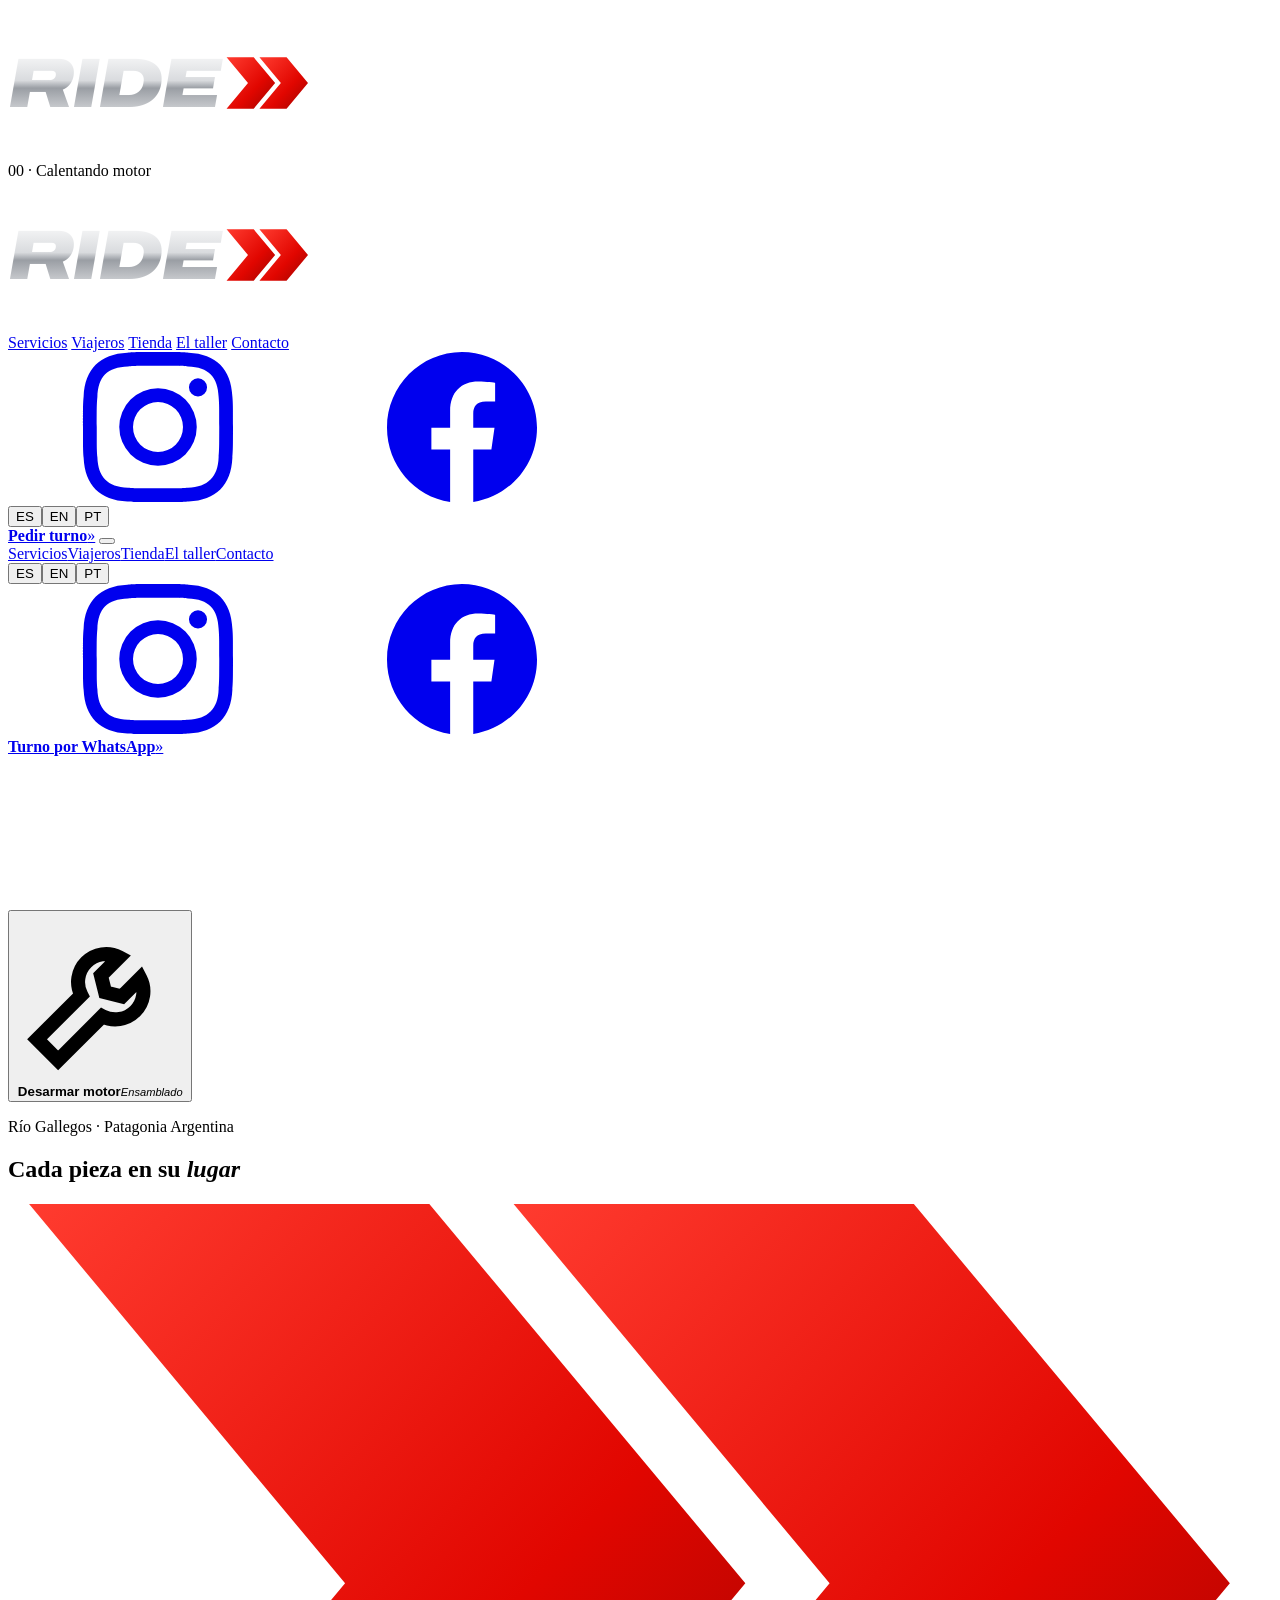
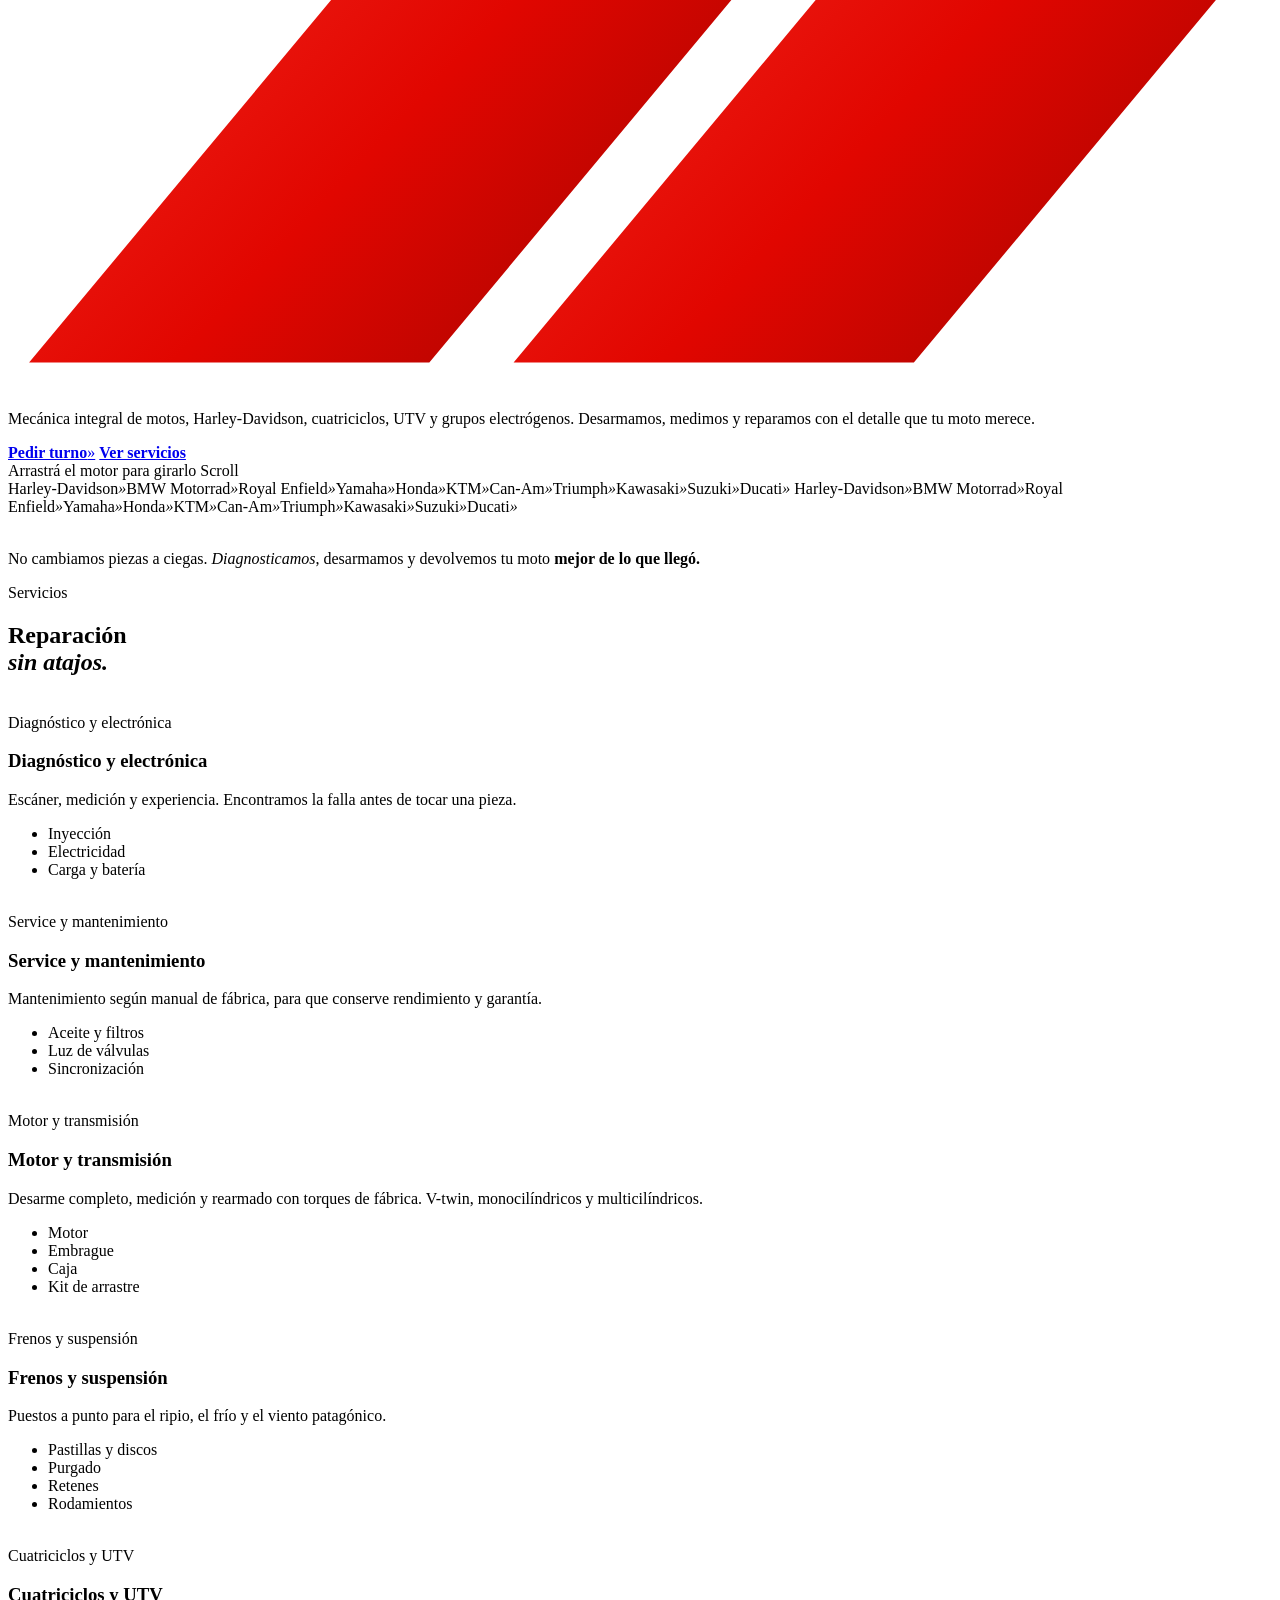
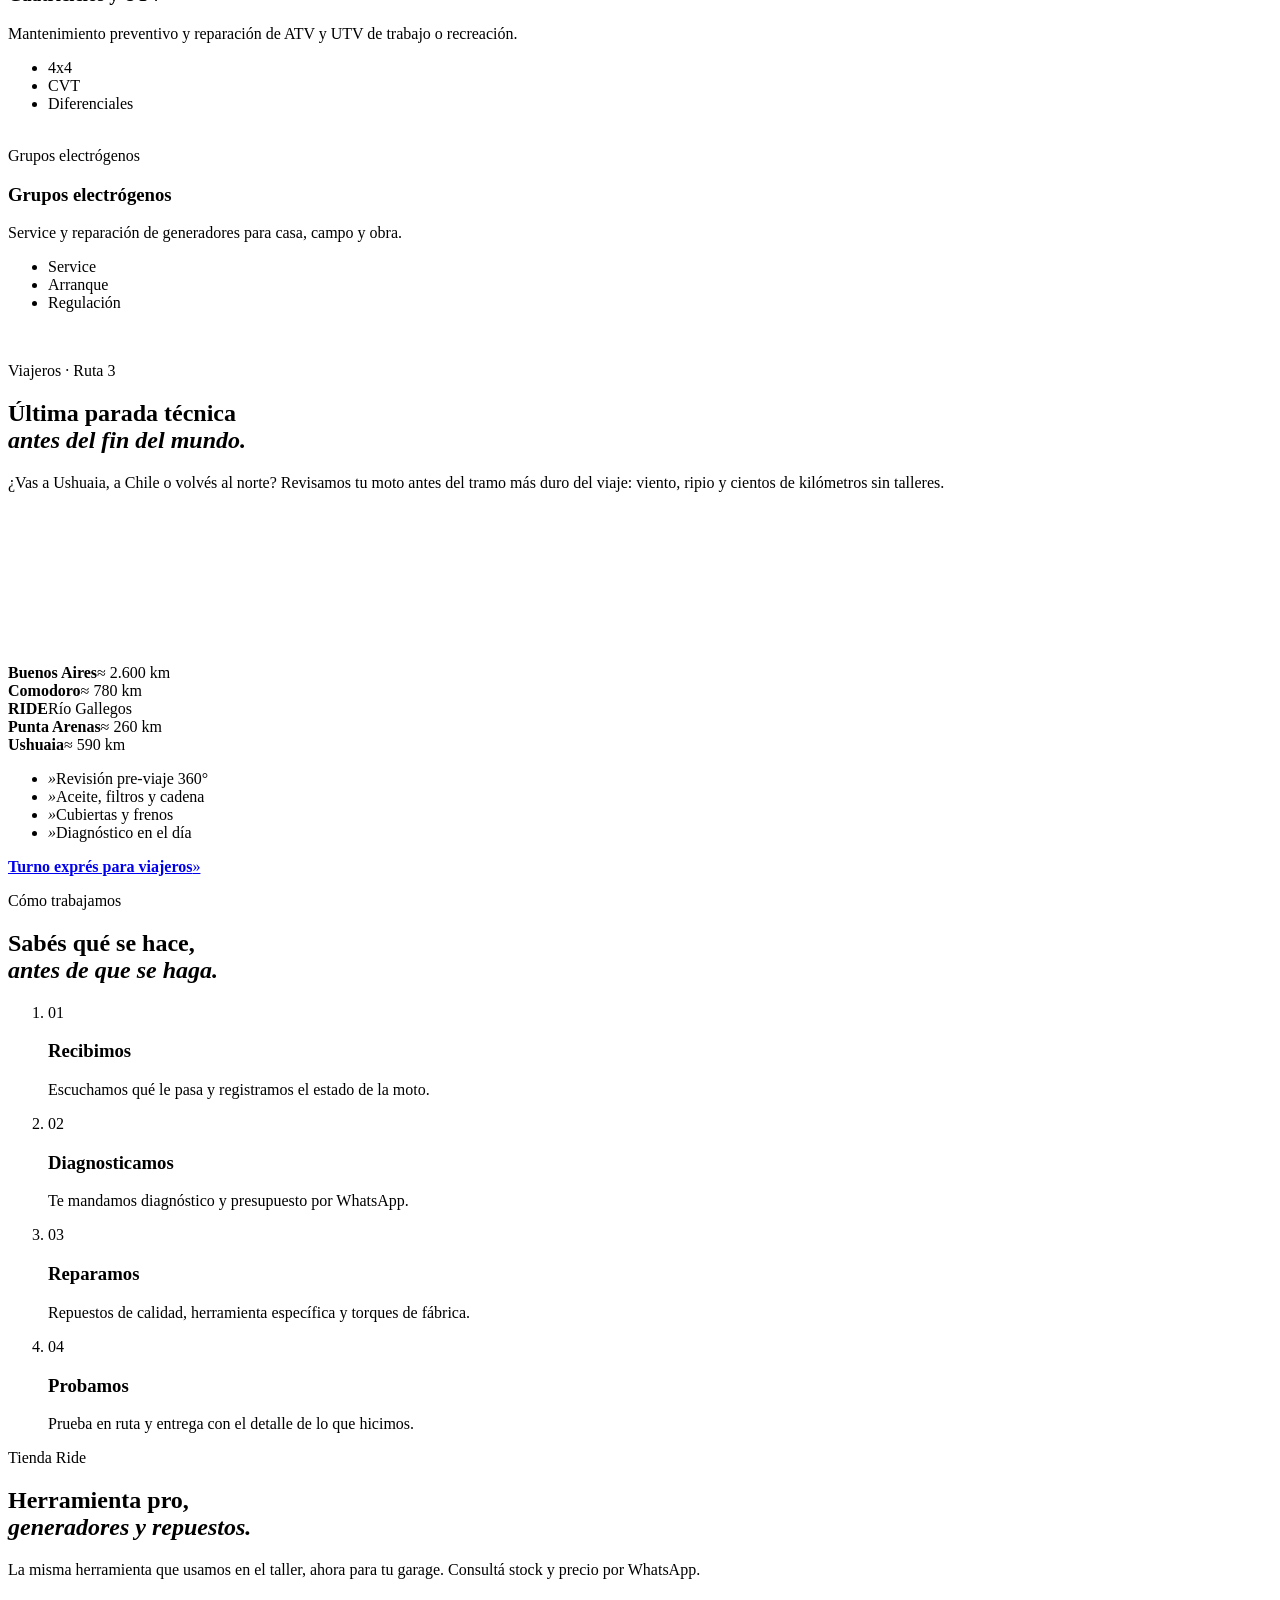
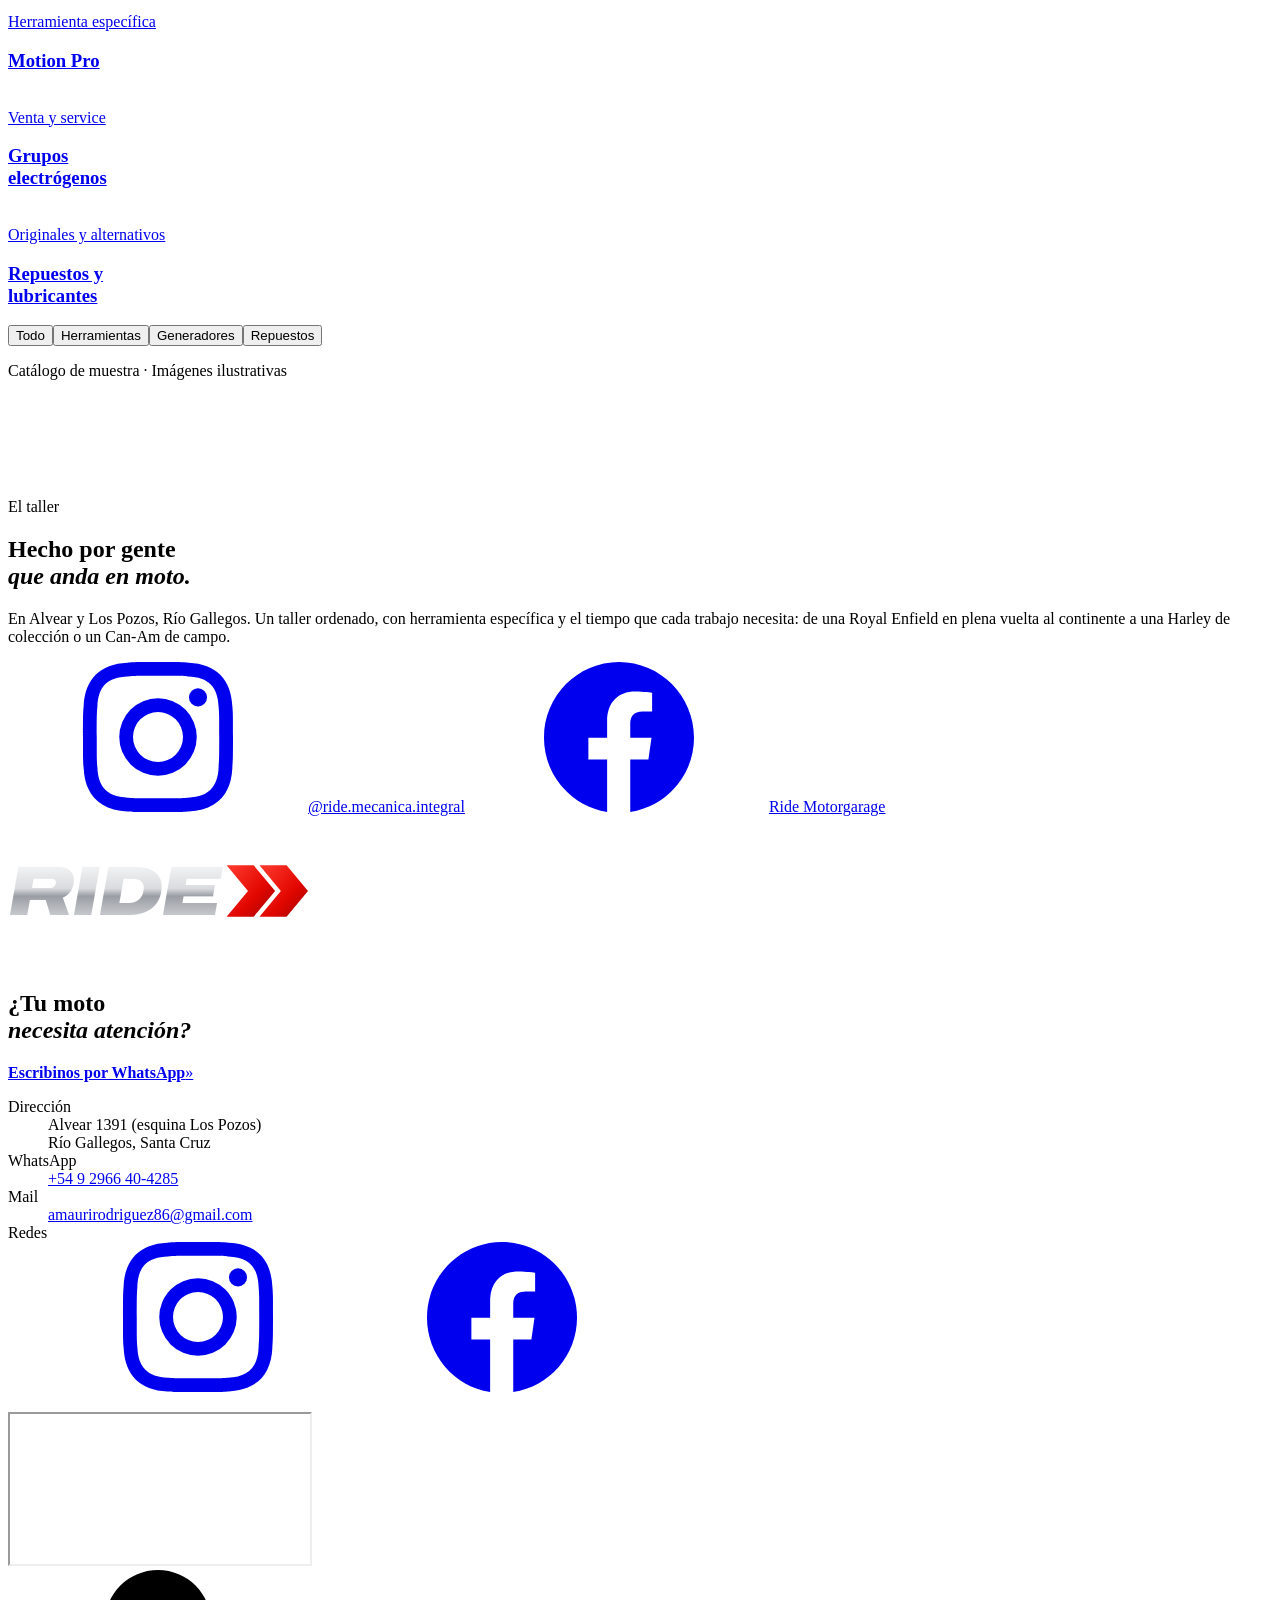
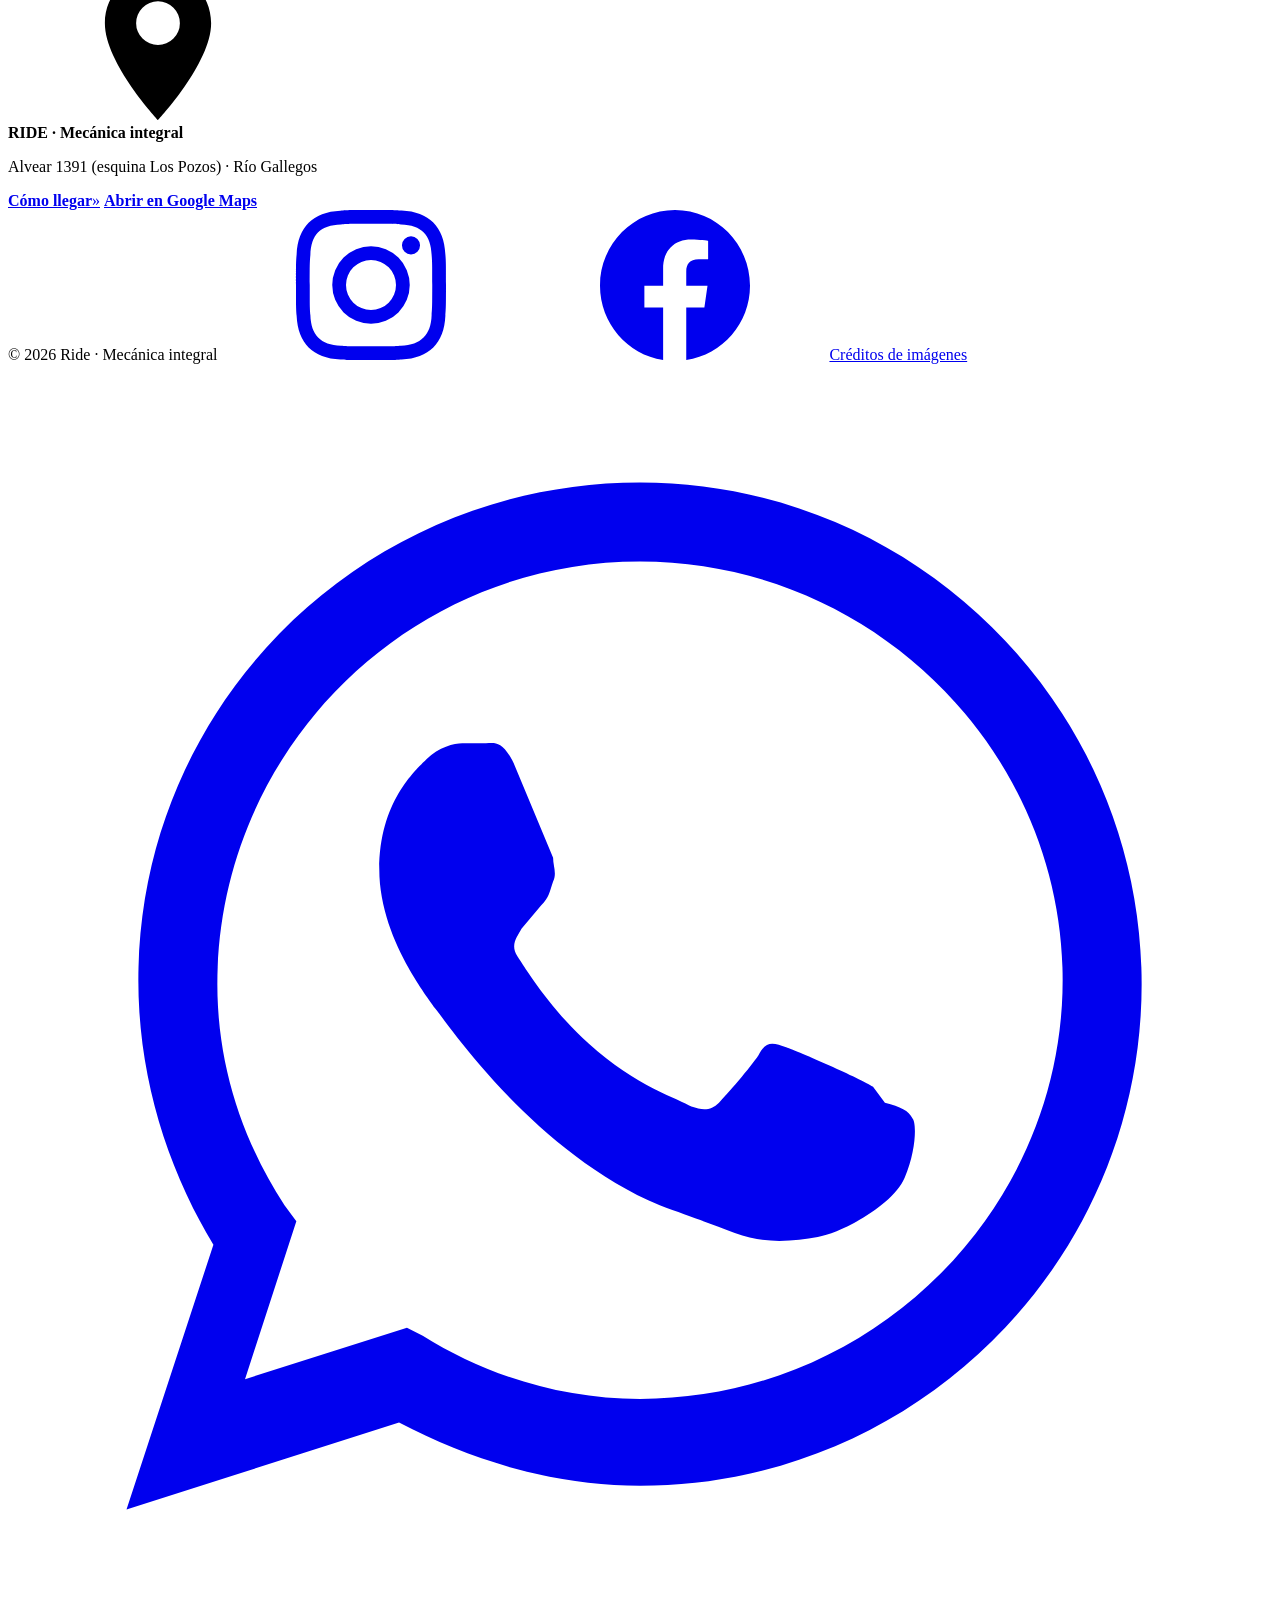
==== src/index.html @ 51d32fc4 "v2: idiomas ES/EN/PT, asistente Pistón con turnos, botón del motor junto al motor, fibra de carbono " ====
<!doctype html>
<html lang="es">
<head>
<meta charset="utf-8">
<meta name="viewport" content="width=device-width, initial-scale=1, viewport-fit=cover">
<title>RIDE · Mecánica integral de motos · Río Gallegos</title>
<meta name="description" content="Ride: taller premium de motos, Harley-Davidson, cuatriciclos, UTV y grupos electrógenos en Río Gallegos, Santa Cruz. Alvear 1391. Diagnóstico, service, motor, frenos y suspensión. Última parada técnica de la Ruta 3 antes de Ushuaia.">
<meta name="robots" content="noindex">
<meta name="theme-color" content="#070708">
<link rel="icon" href="img/favicon.svg" type="image/svg+xml">
<link rel="alternate" hreflang="es" href="?lang=es"><link rel="alternate" hreflang="en" href="?lang=en"><link rel="alternate" hreflang="pt" href="?lang=pt">
<link rel="preconnect" href="https://fonts.googleapis.com">
<link rel="preconnect" href="https://fonts.gstatic.com" crossorigin>
<link href="https://fonts.googleapis.com/css2?family=Archivo:ital,wdth,wght@0,62..125,300..900;1,62..125,300..900&family=JetBrains+Mono:wght@400;600&display=swap" rel="stylesheet">
<link rel="stylesheet" href="css/style.css">
<link rel="stylesheet" href="css/v2.css">
<link rel="stylesheet" href="css/assistant.css">
<script type="application/ld+json">
{ "@context": "https://schema.org", "@type": "MotorcycleRepair",
  "name": "Ride · Mecánica Integral", "image": "img/favicon.svg",
  "address": { "@type": "PostalAddress", "streetAddress": "Alvear 1391 (esq. Los Pozos)", "addressLocality": "Río Gallegos", "addressRegion": "Santa Cruz", "postalCode": "9400", "addressCountry": "AR" },
  "telephone": "+54 9 2966 40-4285", "email": "amaurirodriguez86@gmail.com",
  "hasMap": "https://www.google.com/maps/search/?api=1&query=Alvear+1391,+R%C3%ADo+Gallegos,+Santa+Cruz",
  "sameAs": ["https://www.instagram.com/ride.mecanica.integral/", "https://www.facebook.com/ridemotor/"] }
</script>
<script type="importmap">
{ "imports": {
  "three": "https://cdn.jsdelivr.net/npm/three@0.160.0/build/three.module.js",
  "three/addons/": "https://cdn.jsdelivr.net/npm/three@0.160.0/examples/jsm/"
} }
</script>
</head>
<body>

<!-- ===== símbolos ===== -->
<svg width="0" height="0" style="position:absolute" aria-hidden="true">
  <defs>
    <linearGradient id="gMetal" x1="0" y1="0" x2="0" y2="1">
      <stop offset="0" stop-color="#ffffff"/><stop offset=".45" stop-color="#d9dbde"/>
      <stop offset=".55" stop-color="#9a9ea4"/><stop offset="1" stop-color="#e9eaec"/>
    </linearGradient>
    <linearGradient id="gRed" x1="0" y1="0" x2="1" y2="1">
      <stop offset="0" stop-color="#ff3b2f"/><stop offset=".6" stop-color="#e10600"/><stop offset="1" stop-color="#9e0400"/>
    </linearGradient>
    <symbol id="ride-logo" viewBox="0 0 420 100">
      <text x="0" y="84" font-family="Archivo" font-style="italic" font-weight="900" font-stretch="125%" font-size="98" letter-spacing="-3" fill="url(#gMetal)">RIDE</text>
      <g class="chev" fill="url(#gRed)">
        <path class="c1" d="M306 14h38l30 36-30 36h-38l30-36z"/>
        <path class="c2" d="M352 14h38l30 36-30 36h-38l30-36z"/>
      </g>
    </symbol>
    <symbol id="i-ig" viewBox="0 0 24 24"><path fill="currentColor" d="M12 2.2c3.2 0 3.6 0 4.8.1 3.3.1 4.8 1.7 4.9 4.9.1 1.3.1 1.6.1 4.8s0 3.6-.1 4.8c-.1 3.2-1.7 4.8-4.9 4.9-1.3.1-1.6.1-4.8.1s-3.6 0-4.8-.1c-3.3-.1-4.8-1.7-4.9-4.9C2.2 15.6 2.2 15.2 2.2 12s0-3.6.1-4.8C2.4 3.9 3.9 2.4 7.2 2.3 8.4 2.2 8.8 2.2 12 2.2zM12 0C8.7 0 8.3 0 7.1.1 2.7.3.3 2.7.1 7.1 0 8.3 0 8.7 0 12s0 3.7.1 4.9c.2 4.4 2.6 6.8 7 7 1.2.1 1.6.1 4.9.1s3.7 0 4.9-.1c4.4-.2 6.8-2.6 7-7 .1-1.2.1-1.6.1-4.9s0-3.7-.1-4.9c-.2-4.4-2.6-6.8-7-7C15.7 0 15.3 0 12 0zm0 5.8a6.2 6.2 0 1 0 0 12.4 6.2 6.2 0 0 0 0-12.4zM12 16a4 4 0 1 1 0-8 4 4 0 0 1 0 8zm6.4-11.8a1.4 1.4 0 1 0 0 2.9 1.4 1.4 0 0 0 0-2.9z"/></symbol>
    <symbol id="i-fb" viewBox="0 0 24 24"><path fill="currentColor" d="M24 12.1C24 5.4 18.6 0 12 0S0 5.4 0 12.1c0 6 4.4 11 10.1 11.9v-8.4H7.1v-3.5h3V9.4c0-3 1.8-4.7 4.5-4.7 1.3 0 2.7.2 2.7.2v3h-1.5c-1.5 0-2 .9-2 1.9v2.3h3.4l-.5 3.5h-2.9V24C19.6 23.1 24 18.1 24 12.1z"/></symbol>
    <symbol id="i-pin" viewBox="0 0 24 24"><path fill="currentColor" d="M12 0C7.3 0 3.5 3.8 3.5 8.5 3.5 14.9 12 24 12 24s8.5-9.1 8.5-15.5C20.5 3.8 16.7 0 12 0zm0 12a3.5 3.5 0 1 1 0-7 3.5 3.5 0 0 1 0 7z"/></symbol>
  </defs>
</svg>

<!-- ===== LOADER ===== -->
<div class="loader" id="loader" aria-hidden="true">
  <div class="loader__in">
    <svg class="loader__logo"><use href="#ride-logo"/></svg>
    <div class="loader__bar"><i id="loaderBar"></i></div>
    <div class="loader__txt mono"><span id="loaderPct">00</span> · <span data-i18n="loader">Calentando motor</span></div>
  </div>
</div>

<!-- ===== NAV ===== -->
<header class="nav" id="nav">
  <a href="#top" class="nav__logo" aria-label="Ride"><svg><use href="#ride-logo"/></svg></a>
  <nav class="nav__links">
    <a href="#servicios" data-i18n="nav.services">Servicios</a>
    <a href="#viajeros" data-i18n="nav.travel">Viajeros</a>
    <a href="#tienda" data-i18n="nav.shop">Tienda</a>
    <a href="#taller" data-i18n="nav.garage">El taller</a>
    <a href="#contacto" data-i18n="nav.contact">Contacto</a>
  </nav>
  <div class="nav__social">
    <a href="https://www.instagram.com/ride.mecanica.integral/" target="_blank" rel="noopener" aria-label="Instagram"><svg><use href="#i-ig"/></svg></a>
    <a href="https://www.facebook.com/ridemotor/" target="_blank" rel="noopener" aria-label="Facebook"><svg><use href="#i-fb"/></svg></a>
  </div>
  <div class="lang mono" role="group" aria-label="Idioma">
    <button data-lang="es">ES</button><button data-lang="en">EN</button><button data-lang="pt">PT</button>
  </div>
  <a class="btn btn--red nav__cta" data-wa="turno" href="#" target="_blank" rel="noopener"><b data-i18n="cta.turno">Pedir turno</b><span class="arr">»</span></a>
  <button class="nav__burger" id="burger" aria-label="Menú"><i></i><i></i></button>
</header>
<div class="menu" id="menu">
  <a href="#servicios" data-i18n="nav.services">Servicios</a><a href="#viajeros" data-i18n="nav.travel">Viajeros</a><a href="#tienda" data-i18n="nav.shop">Tienda</a><a href="#taller" data-i18n="nav.garage">El taller</a><a href="#contacto" data-i18n="nav.contact">Contacto</a>
  <div class="menu__row">
    <div class="lang mono" role="group" aria-label="Idioma"><button data-lang="es">ES</button><button data-lang="en">EN</button><button data-lang="pt">PT</button></div>
    <div class="menu__social">
      <a href="https://www.instagram.com/ride.mecanica.integral/" target="_blank" rel="noopener" aria-label="Instagram"><svg><use href="#i-ig"/></svg></a>
      <a href="https://www.facebook.com/ridemotor/" target="_blank" rel="noopener" aria-label="Facebook"><svg><use href="#i-fb"/></svg></a>
    </div>
  </div>
  <a class="btn btn--red" data-wa="turno" href="#" target="_blank" rel="noopener"><b data-i18n="cta.turnoWa">Turno por WhatsApp</b><span class="arr">»</span></a>
</div>

<main id="top">

<!-- ===== HERO: MOTOR 3D ===== -->
<section class="hero carbon" id="hero">
  <div class="hero__glow"></div>
  <div class="hero__stage">
    <canvas id="engine" aria-label="Motor V-twin en 3D que se arma y se desarma"></canvas>
    <div class="labels" id="labels"></div>
    <button class="eng-btn" id="engineToggle" aria-live="polite">
      <span class="eng-btn__ring"></span>
      <span class="eng-btn__ico"><svg viewBox="0 0 24 24" fill="none" stroke="currentColor" stroke-width="2"><path d="M14.7 6.3a4 4 0 0 0-5.4 5.4L3 18l3 3 6.3-6.3a4 4 0 0 0 5.4-5.4l-2.6 2.6-2.4-.6-.6-2.4z"/></svg></span>
      <span class="eng-btn__t"><b id="engineBtnTxt" data-i18n="eng.disarm">Desarmar motor</b><small class="mono"><i></i><em id="engineStatus" data-i18n="eng.assembled">Ensamblado</em></small></span>
    </button>
  </div>
  <div class="hero__copy">
    <p class="kicker mono"><span class="dot"></span><span data-i18n="hero.kicker">Río Gallegos · Patagonia Argentina</span></p>
    <h1 class="hero__title">
      <span class="ln"><span data-i18n="hero.l1">Cada pieza</span></span>
      <span class="ln"><span><span data-i18n-html="hero.l2">en su <em>lugar</em></span><svg class="hero__chev" viewBox="304 12 120 76" aria-hidden="true"><path fill="url(#gRed)" d="M306 14h38l30 36-30 36h-38l30-36z"/><path fill="url(#gRed)" d="M352 14h38l30 36-30 36h-38l30-36z"/></svg></span></span>
    </h1>
    <p class="hero__sub" data-i18n="hero.sub">Mecánica integral de motos, Harley-Davidson, cuatriciclos, UTV y grupos electrógenos. Desarmamos, medimos y reparamos con el detalle que tu moto merece.</p>
    <div class="hero__ctas">
      <a class="btn btn--red" data-wa="turno" href="#" target="_blank" rel="noopener"><b data-i18n="cta.turno">Pedir turno</b><span class="arr">»</span></a>
      <a class="btn btn--ghost" href="#servicios"><b data-i18n="cta.services">Ver servicios</b></a>
    </div>
  </div>
  <div class="hero__hud mono">
    <span data-i18n="hud.hint">Arrastrá el motor para girarlo</span>
    <span class="hud__scroll"><i></i><span data-i18n="hud.scroll">Scroll</span></span>
  </div>
</section>

<!-- ===== MARQUESINA ===== -->
<section class="marquee" aria-label="Marcas">
  <div class="marquee__track">
    <span>Harley-Davidson</span><i>»</i><span>BMW Motorrad</span><i>»</i><span>Royal Enfield</span><i>»</i><span>Yamaha</span><i>»</i><span>Honda</span><i>»</i><span>KTM</span><i>»</i><span>Can-Am</span><i>»</i><span>Triumph</span><i>»</i><span>Kawasaki</span><i>»</i><span>Suzuki</span><i>»</i><span>Ducati</span><i>»</i>
    <span>Harley-Davidson</span><i>»</i><span>BMW Motorrad</span><i>»</i><span>Royal Enfield</span><i>»</i><span>Yamaha</span><i>»</i><span>Honda</span><i>»</i><span>KTM</span><i>»</i><span>Can-Am</span><i>»</i><span>Triumph</span><i>»</i><span>Kawasaki</span><i>»</i><span>Suzuki</span><i>»</i><span>Ducati</span><i>»</i>
  </div>
</section>

<!-- ===== MANIFIESTO ===== -->
<section class="manifesto">
  <div class="manifesto__img parallax"><img src="img/m/motor-negro.jpg" srcset="img/m/motor-negro.jpg 1200w, img/motor-negro.jpg 2400w" sizes="100vw" alt="" loading="lazy"></div>
  <p class="manifesto__txt reveal-words" data-i18n-html="manifesto">No cambiamos piezas a ciegas. <em>Diagnosticamos</em>, desarmamos y devolvemos tu moto <strong>mejor de lo que llegó.</strong></p>
</section>

<!-- ===== SERVICIOS ===== -->
<section class="services" id="servicios">
  <header class="sec-head">
    <p class="sec-label" data-i18n="nav.services">Servicios</p>
    <h2 class="sec-title reveal-up" data-i18n-html="svc.title">Reparación<br><em>sin atajos.</em></h2>
  </header>
  <div class="svc" id="svc">
    <article class="svc__item is-open">
      <div class="svc__media"><img src="img/m/taller-1.jpg" srcset="img/m/taller-1.jpg 1200w, img/taller-1.jpg 2400w" sizes="(max-width:760px) 100vw, 64vw" alt="" loading="lazy"></div>
      <span class="svc__v" data-i18n="svc.1.t">Diagnóstico y electrónica</span>
      <div class="svc__body">
        <h3 data-i18n="svc.1.t">Diagnóstico y electrónica</h3>
        <p data-i18n="svc.1.p">Escáner, medición y experiencia. Encontramos la falla antes de tocar una pieza.</p>
        <ul class="tags mono"><li data-i18n="svc.1.a">Inyección</li><li data-i18n="svc.1.b">Electricidad</li><li data-i18n="svc.1.c">Carga y batería</li></ul>
      </div>
    </article>
    <article class="svc__item">
      <div class="svc__media"><img src="img/m/taller-herr.jpg" srcset="img/m/taller-herr.jpg 1200w, img/taller-herr.jpg 2400w" sizes="(max-width:760px) 100vw, 64vw" alt="" loading="lazy"></div>
      <span class="svc__v" data-i18n="svc.2.t">Service y mantenimiento</span>
      <div class="svc__body">
        <h3 data-i18n="svc.2.t">Service y mantenimiento</h3>
        <p data-i18n="svc.2.p">Mantenimiento según manual de fábrica, para que conserve rendimiento y garantía.</p>
        <ul class="tags mono"><li data-i18n="svc.2.a">Aceite y filtros</li><li data-i18n="svc.2.b">Luz de válvulas</li><li data-i18n="svc.2.c">Sincronización</li></ul>
      </div>
    </article>
    <article class="svc__item">
      <div class="svc__media"><img src="img/m/motor-harley.jpg" srcset="img/m/motor-harley.jpg 1200w, img/motor-harley.jpg 2400w" sizes="(max-width:760px) 100vw, 64vw" alt="" loading="lazy"></div>
      <span class="svc__v" data-i18n="svc.3.t">Motor y transmisión</span>
      <div class="svc__body">
        <h3 data-i18n="svc.3.t">Motor y transmisión</h3>
        <p data-i18n="svc.3.p">Desarme completo, medición y rearmado con torques de fábrica. V-twin, monocilíndricos y multicilíndricos.</p>
        <ul class="tags mono"><li data-i18n="svc.3.a">Motor</li><li data-i18n="svc.3.b">Embrague</li><li data-i18n="svc.3.c">Caja</li><li data-i18n="svc.3.d">Kit de arrastre</li></ul>
      </div>
    </article>
    <article class="svc__item">
      <div class="svc__media"><img src="img/m/freno-1.jpg" srcset="img/m/freno-1.jpg 1200w, img/freno-1.jpg 2400w" sizes="(max-width:760px) 100vw, 64vw" alt="" loading="lazy"></div>
      <span class="svc__v" data-i18n="svc.4.t">Frenos y suspensión</span>
      <div class="svc__body">
        <h3 data-i18n="svc.4.t">Frenos y suspensión</h3>
        <p data-i18n="svc.4.p">Puestos a punto para el ripio, el frío y el viento patagónico.</p>
        <ul class="tags mono"><li data-i18n="svc.4.a">Pastillas y discos</li><li data-i18n="svc.4.b">Purgado</li><li data-i18n="svc.4.c">Retenes</li><li data-i18n="svc.4.d">Rodamientos</li></ul>
      </div>
    </article>
    <article class="svc__item">
      <div class="svc__media"><img src="img/m/atv-nieve.jpg" srcset="img/m/atv-nieve.jpg 1200w, img/atv-nieve.jpg 2400w" sizes="(max-width:760px) 100vw, 64vw" alt="" loading="lazy"></div>
      <span class="svc__v" data-i18n="svc.5.t">Cuatriciclos y UTV</span>
      <div class="svc__body">
        <h3 data-i18n="svc.5.t">Cuatriciclos y UTV</h3>
        <p data-i18n="svc.5.p">Mantenimiento preventivo y reparación de ATV y UTV de trabajo o recreación.</p>
        <ul class="tags mono"><li>4x4</li><li>CVT</li><li data-i18n="svc.5.c">Diferenciales</li></ul>
      </div>
    </article>
    <article class="svc__item">
      <div class="svc__media"><img src="img/m/generador-2.jpg" srcset="img/m/generador-2.jpg 1200w, img/generador-2.jpg 2400w" sizes="(max-width:760px) 100vw, 64vw" alt="" loading="lazy"></div>
      <span class="svc__v" data-i18n="svc.6.t">Grupos electrógenos</span>
      <div class="svc__body">
        <h3 data-i18n="svc.6.t">Grupos electrógenos</h3>
        <p data-i18n="svc.6.p">Service y reparación de generadores para casa, campo y obra.</p>
        <ul class="tags mono"><li>Service</li><li data-i18n="svc.6.b">Arranque</li><li data-i18n="svc.6.c">Regulación</li></ul>
      </div>
    </article>
  </div>
</section>

<!-- ===== VIAJEROS ===== -->
<section class="travel" id="viajeros">
  <div class="travel__bg parallax"><img src="img/m/ruta-torres.jpg" srcset="img/m/ruta-torres.jpg 1200w, img/ruta-torres.jpg 2400w" sizes="100vw" alt="" loading="lazy"></div>
  <div class="travel__in">
    <p class="sec-label" data-i18n="travel.label">Viajeros · Ruta 3</p>
    <h2 class="sec-title reveal-up" data-i18n-html="travel.title">Última parada técnica<br><em>antes del fin del mundo.</em></h2>
    <p class="travel__p" data-i18n="travel.p">¿Vas a Ushuaia, a Chile o volvés al norte? Revisamos tu moto antes del tramo más duro del viaje: viento, ripio y cientos de kilómetros sin talleres.</p>
    <div class="route" id="route">
      <svg class="route__svg" viewBox="0 0 1000 120" preserveAspectRatio="none" aria-hidden="true">
        <path class="route__base" d="M10 60 H990"/>
        <path class="route__line" d="M10 60 H990"/>
      </svg>
      <div class="route__stops">
        <div class="stop"><b>Buenos Aires</b><span class="mono">≈ 2.600 km</span></div>
        <div class="stop"><b>Comodoro</b><span class="mono">≈ 780 km</span></div>
        <div class="stop stop--ride"><b>RIDE</b><span class="mono">Río Gallegos</span></div>
        <div class="stop"><b>Punta Arenas</b><span class="mono">≈ 260 km</span></div>
        <div class="stop"><b>Ushuaia</b><span class="mono">≈ 590 km</span></div>
      </div>
    </div>
    <ul class="checks">
      <li><i>»</i><span data-i18n="travel.c1">Revisión pre-viaje 360°</span></li>
      <li><i>»</i><span data-i18n="travel.c2">Aceite, filtros y cadena</span></li>
      <li><i>»</i><span data-i18n="travel.c3">Cubiertas y frenos</span></li>
      <li><i>»</i><span data-i18n="travel.c4">Diagnóstico en el día</span></li>
    </ul>
    <a class="btn btn--red" data-wa="viajero" href="#" target="_blank" rel="noopener"><b data-i18n="cta.travel">Turno exprés para viajeros</b><span class="arr">»</span></a>
  </div>
</section>

<!-- ===== PROCESO ===== -->
<section class="process carbon">
  <header class="sec-head">
    <p class="sec-label" data-i18n="proc.label">Cómo trabajamos</p>
    <h2 class="sec-title reveal-up" data-i18n-html="proc.title">Sabés qué se hace,<br><em>antes de que se haga.</em></h2>
  </header>
  <ol class="steps">
    <li class="step"><span class="step__n">01</span><h3 data-i18n="proc.1.t">Recibimos</h3><p data-i18n="proc.1.p">Escuchamos qué le pasa y registramos el estado de la moto.</p></li>
    <li class="step"><span class="step__n">02</span><h3 data-i18n="proc.2.t">Diagnosticamos</h3><p data-i18n="proc.2.p">Te mandamos diagnóstico y presupuesto por WhatsApp.</p></li>
    <li class="step"><span class="step__n">03</span><h3 data-i18n="proc.3.t">Reparamos</h3><p data-i18n="proc.3.p">Repuestos de calidad, herramienta específica y torques de fábrica.</p></li>
    <li class="step"><span class="step__n">04</span><h3 data-i18n="proc.4.t">Probamos</h3><p data-i18n="proc.4.p">Prueba en ruta y entrega con el detalle de lo que hicimos.</p></li>
  </ol>
</section>

<!-- ===== TIENDA ===== -->
<section class="shop" id="tienda">
  <header class="sec-head sec-head--row">
    <div>
      <p class="sec-label" data-i18n="shop.label">Tienda Ride</p>
      <h2 class="sec-title reveal-up" data-i18n-html="shop.title">Herramienta pro,<br><em>generadores y repuestos.</em></h2>
    </div>
    <p class="sec-aside" data-i18n="shop.aside">La misma herramienta que usamos en el taller, ahora para tu garage. Consultá stock y precio por WhatsApp.</p>
  </header>
  <div class="cats">
    <a class="cat" href="#productos" data-filter="herramientas">
      <img src="img/m/herr-pared.jpg" srcset="img/m/herr-pared.jpg 1200w, img/herr-pared.jpg 2400w" sizes="(max-width:760px) 100vw, 33vw" alt="" loading="lazy">
      <div class="cat__t"><span class="mono" data-i18n="shop.c1s">Herramienta específica</span><h3>Motion Pro</h3></div>
    </a>
    <a class="cat" href="#productos" data-filter="generadores">
      <img src="img/m/generador-1.jpg" srcset="img/m/generador-1.jpg 1200w, img/generador-1.jpg 2400w" sizes="(max-width:760px) 100vw, 33vw" alt="" loading="lazy">
      <div class="cat__t"><span class="mono" data-i18n="shop.c2s">Venta y service</span><h3 data-i18n-html="shop.c2">Grupos<br>electrógenos</h3></div>
    </a>
    <a class="cat" href="#productos" data-filter="repuestos">
      <img src="img/m/brembo.jpg" srcset="img/m/brembo.jpg 1200w, img/brembo.jpg 2400w" sizes="(max-width:760px) 100vw, 33vw" alt="" loading="lazy">
      <div class="cat__t"><span class="mono" data-i18n="shop.c3s">Originales y alternativos</span><h3 data-i18n-html="shop.c3">Repuestos y<br>lubricantes</h3></div>
    </a>
  </div>
  <div class="filters mono" id="productos">
    <button class="is-on" data-f="all" data-i18n="shop.f.all">Todo</button><button data-f="herramientas" data-i18n="shop.f.tools">Herramientas</button><button data-f="generadores" data-i18n="shop.f.gen">Generadores</button><button data-f="repuestos" data-i18n="shop.f.parts">Repuestos</button>
  </div>
  <div class="rail" id="rail"></div>
  <p class="shop__note mono" data-i18n="shop.note">Catálogo de muestra · Imágenes ilustrativas</p>
</section>

<!-- ===== EL TALLER ===== -->
<section class="garage" id="taller">
  <div class="garage__grid">
    <figure class="g g1 parallax-in"><img src="img/m/taller-2.jpg" srcset="img/m/taller-2.jpg 1200w, img/taller-2.jpg 2400w" sizes="(max-width:760px) 100vw, 50vw" alt="" loading="lazy"></figure>
    <figure class="g g2 parallax-in"><img src="img/m/motor-vtwin.jpg" srcset="img/m/motor-vtwin.jpg 1200w, img/motor-vtwin.jpg 2400w" sizes="(max-width:760px) 50vw, 25vw" alt="" loading="lazy"></figure>
    <figure class="g g3 parallax-in"><img src="img/m/brembo-2.jpg" srcset="img/m/brembo-2.jpg 1200w, img/brembo-2.jpg 2400w" sizes="(max-width:760px) 50vw, 25vw" alt="" loading="lazy"></figure>
    <div class="garage__txt">
      <p class="sec-label" data-i18n="nav.garage">El taller</p>
      <h2 class="sec-title reveal-up" data-i18n-html="garage.title">Hecho por gente<br><em>que anda en moto.</em></h2>
      <p data-i18n="garage.p">En Alvear y Los Pozos, Río Gallegos. Un taller ordenado, con herramienta específica y el tiempo que cada trabajo necesita: de una Royal Enfield en plena vuelta al continente a una Harley de colección o un Can-Am de campo.</p>
      <div class="social-big">
        <a href="https://www.instagram.com/ride.mecanica.integral/" target="_blank" rel="noopener"><svg><use href="#i-ig"/></svg><span>@ride.mecanica.integral</span></a>
        <a href="https://www.facebook.com/ridemotor/" target="_blank" rel="noopener"><svg><use href="#i-fb"/></svg><span>Ride Motorgarage</span></a>
      </div>
    </div>
  </div>
</section>

<!-- ===== CONTACTO + MAPA ===== -->
<section class="contact carbon" id="contacto">
  <div class="contact__big"><svg><use href="#ride-logo"/></svg></div>
  <div class="contact__grid">
    <div class="contact__cta">
      <h2 class="sec-title reveal-up" data-i18n-html="contact.title">¿Tu moto<br><em>necesita atención?</em></h2>
      <a class="btn btn--red btn--xl" data-wa="turno" href="#" target="_blank" rel="noopener"><b data-i18n="cta.wa">Escribinos por WhatsApp</b><span class="arr">»</span></a>
    </div>
    <dl class="contact__data">
      <div><dt class="mono" data-i18n="contact.addr">Dirección</dt><dd>Alvear 1391 <span data-i18n="contact.corner">(esquina Los Pozos)</span><br>Río Gallegos, Santa Cruz</dd></div>
      <div><dt class="mono">WhatsApp</dt><dd><a data-wa="hola" href="#" target="_blank" rel="noopener">+54 9 2966 40-4285</a></dd></div>
      <div><dt class="mono">Mail</dt><dd><a href="mailto:amaurirodriguez86@gmail.com">amaurirodriguez86@gmail.com</a></dd></div>
      <div><dt class="mono" data-i18n="contact.social">Redes</dt><dd class="dd-social">
        <a href="https://www.instagram.com/ride.mecanica.integral/" target="_blank" rel="noopener" aria-label="Instagram"><svg><use href="#i-ig"/></svg></a>
        <a href="https://www.facebook.com/ridemotor/" target="_blank" rel="noopener" aria-label="Facebook"><svg><use href="#i-fb"/></svg></a>
      </dd></div>
    </dl>
  </div>
  <div class="map">
    <iframe title="Ride en Google Maps" loading="lazy" referrerpolicy="no-referrer-when-downgrade" src="https://www.google.com/maps?q=Alvear+1391,+R%C3%ADo+Gallegos,+Santa+Cruz,+Argentina&z=16&output=embed"></iframe>
    <div class="map__card">
      <div class="map__pin"><svg><use href="#i-pin"/></svg></div>
      <div>
        <b>RIDE · <span data-i18n="map.name">Mecánica integral</span></b>
        <p>Alvear 1391 <span data-i18n="contact.corner">(esquina Los Pozos)</span> · Río Gallegos</p>
        <div class="map__btns">
          <a class="btn btn--red" href="https://www.google.com/maps/dir/?api=1&destination=Alvear+1391,+R%C3%ADo+Gallegos,+Santa+Cruz,+Argentina" target="_blank" rel="noopener"><b data-i18n="map.go">Cómo llegar</b><span class="arr">»</span></a>
          <a class="btn btn--ghost" href="https://www.google.com/maps/search/?api=1&query=Alvear+1391,+R%C3%ADo+Gallegos,+Santa+Cruz,+Argentina" target="_blank" rel="noopener"><b data-i18n="map.open">Abrir en Google Maps</b></a>
        </div>
      </div>
    </div>
  </div>
  <footer class="foot mono">
    <span>© 2026 Ride · <span data-i18n="map.name">Mecánica integral</span></span>
    <span class="foot__social">
      <a href="https://www.instagram.com/ride.mecanica.integral/" target="_blank" rel="noopener" aria-label="Instagram"><svg><use href="#i-ig"/></svg></a>
      <a href="https://www.facebook.com/ridemotor/" target="_blank" rel="noopener" aria-label="Facebook"><svg><use href="#i-fb"/></svg></a>
    </span>
    <a href="creditos.html" data-i18n="foot.credits">Créditos de imágenes</a>
  </footer>
</section>

</main>

<a class="wa-float" data-wa="hola" href="#" target="_blank" rel="noopener" aria-label="WhatsApp">
  <svg viewBox="0 0 32 32"><path fill="currentColor" d="M16 3C9 3 3.3 8.6 3.3 15.6c0 2.4.7 4.7 1.9 6.7L3 29l6.9-2.2c1.9 1 4 1.6 6.1 1.6 7 0 12.7-5.7 12.7-12.7S23 3 16 3zm0 23.2c-2 0-3.9-.6-5.5-1.6l-.4-.2-4.1 1.3 1.3-4-.3-.4c-1.1-1.7-1.7-3.6-1.7-5.6C5.3 9.8 10.1 5 16 5s10.7 4.8 10.7 10.6S21.9 26.2 16 26.2zm5.9-7.9c-.3-.2-1.9-.9-2.2-1-.3-.1-.5-.2-.7.2-.2.3-.8 1-1 1.2-.2.2-.4.2-.7.1-.3-.2-1.4-.5-2.6-1.6-1-.9-1.6-1.9-1.8-2.2-.2-.3 0-.5.1-.7l.5-.6c.2-.2.2-.3.3-.6.1-.2 0-.4 0-.6l-1-2.4c-.3-.6-.5-.5-.7-.5h-.6c-.2 0-.6.1-.9.4-.3.3-1.2 1.1-1.2 2.8s1.2 3.2 1.4 3.5c.2.2 2.4 3.6 5.7 5 .8.3 1.4.5 1.9.7.8.3 1.5.2 2.1.1.6-.1 1.9-.8 2.2-1.5.3-.7.3-1.4.2-1.5-.1-.2-.3-.3-.7-.4z"/></svg>
</a>

<script>if('scrollRestoration' in history)history.scrollRestoration='manual';if(!location.hash)scrollTo(0,0);</script>
<script src="https://cdnjs.cloudflare.com/ajax/libs/gsap/3.12.5/gsap.min.js"></script>
<script src="https://cdnjs.cloudflare.com/ajax/libs/gsap/3.12.5/ScrollTrigger.min.js"></script>
<script src="js/i18n.js"></script>
<script src="js/main.js"></script>
<script src="js/assistant.js"></script>
<script type="module" id="engine-src">
/*ENGINE*/
</script>
</body>
</html>
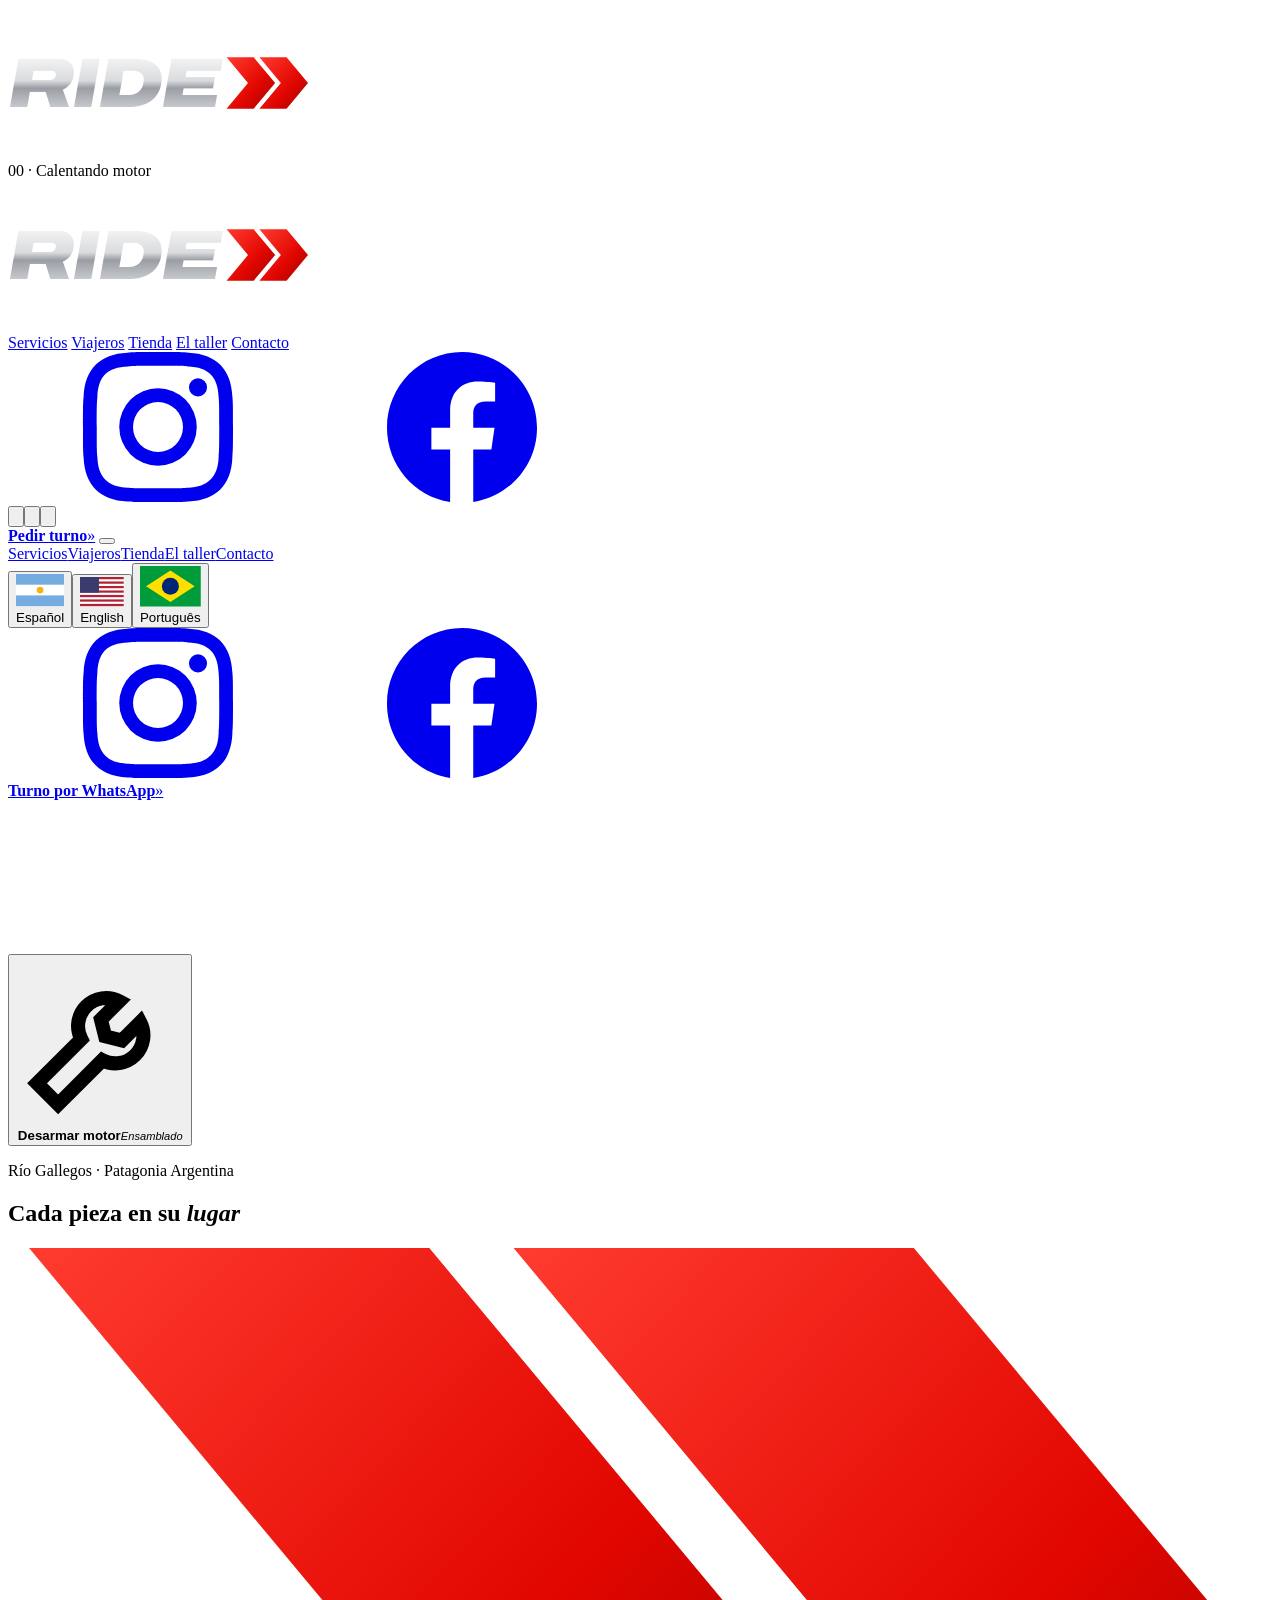
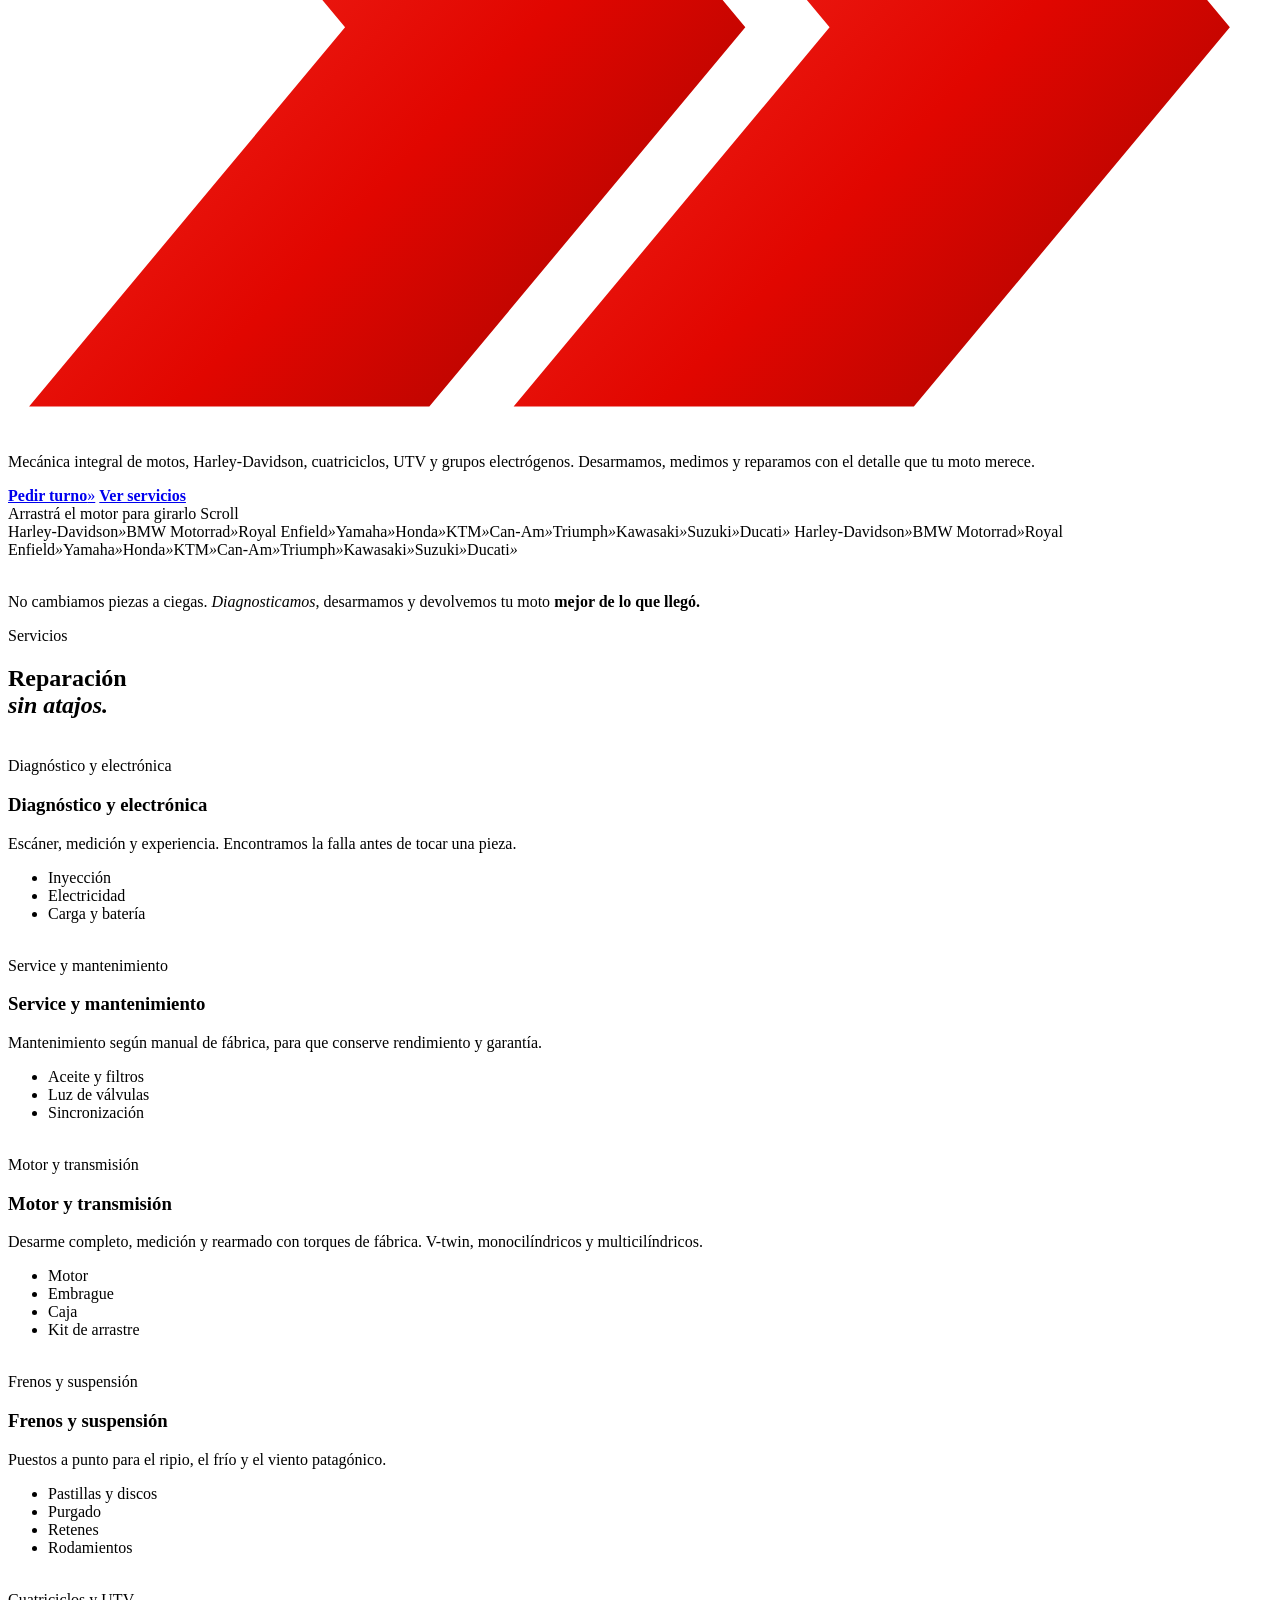
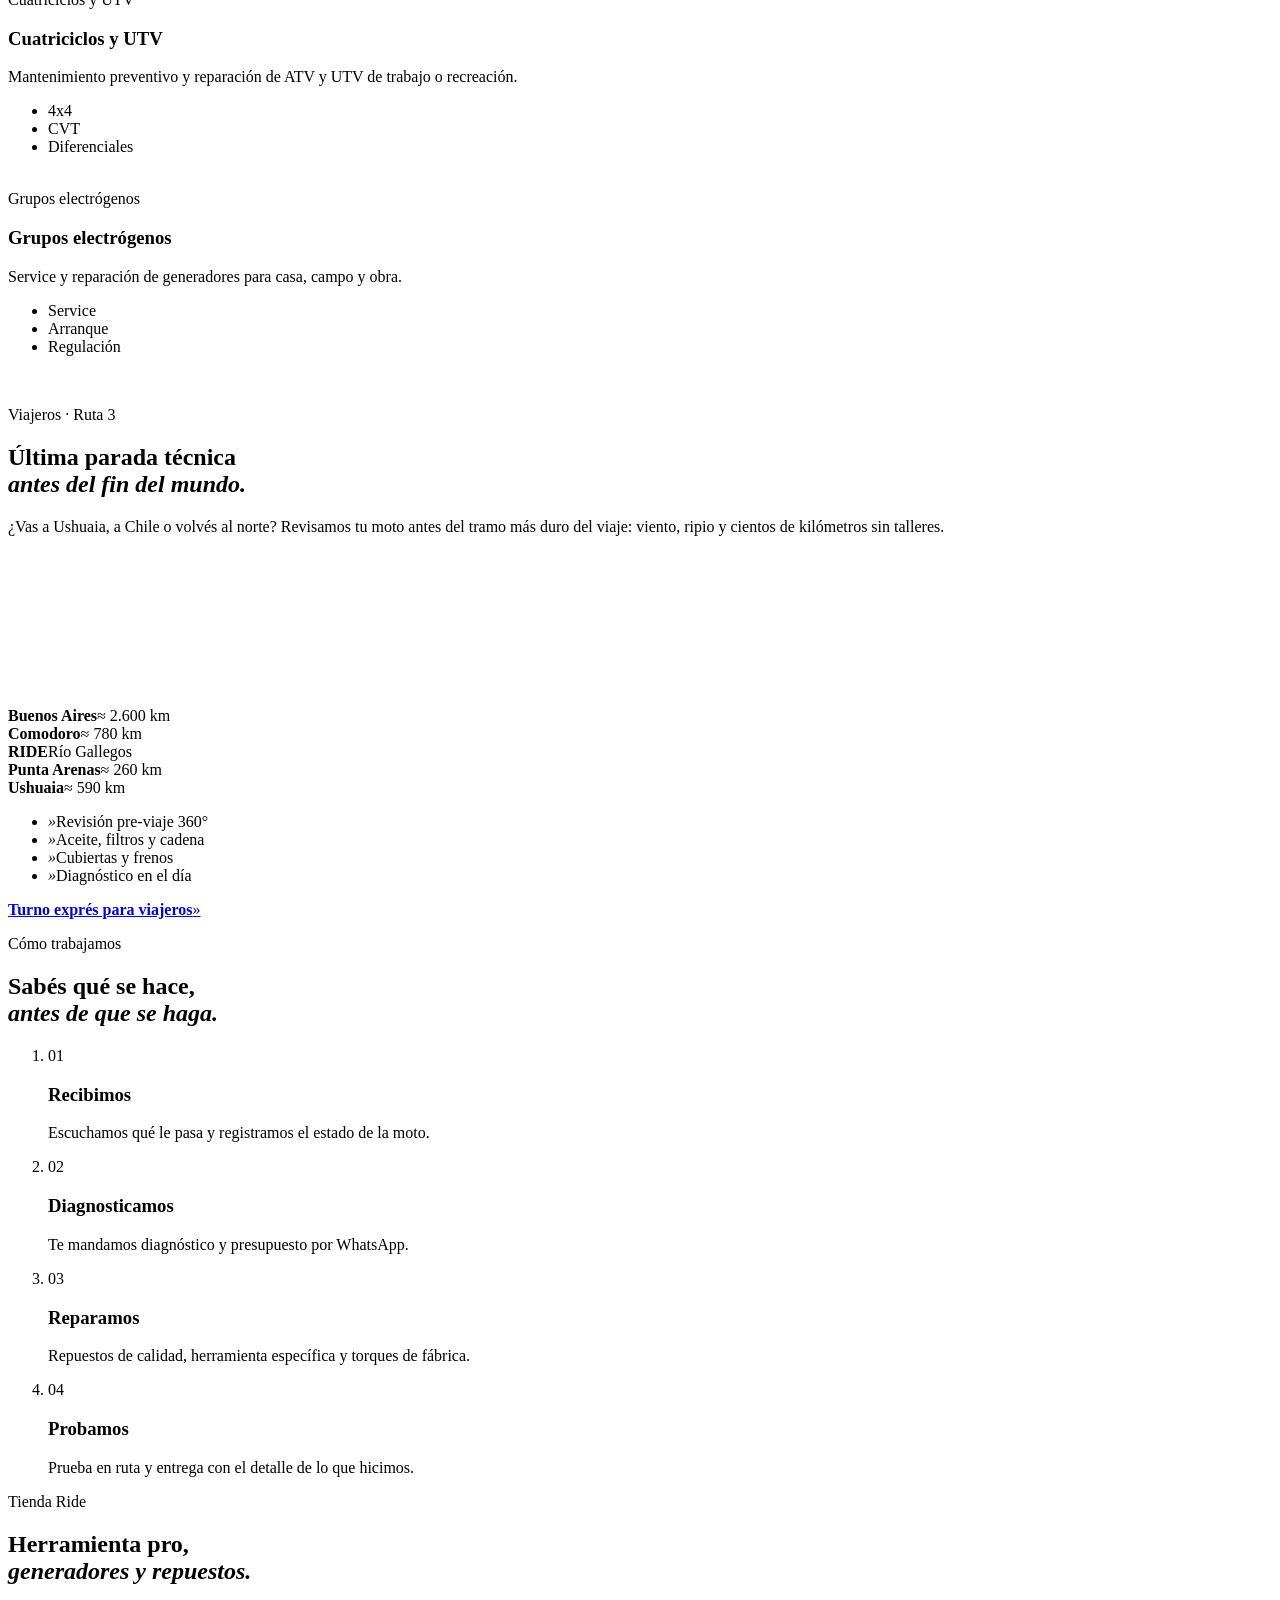
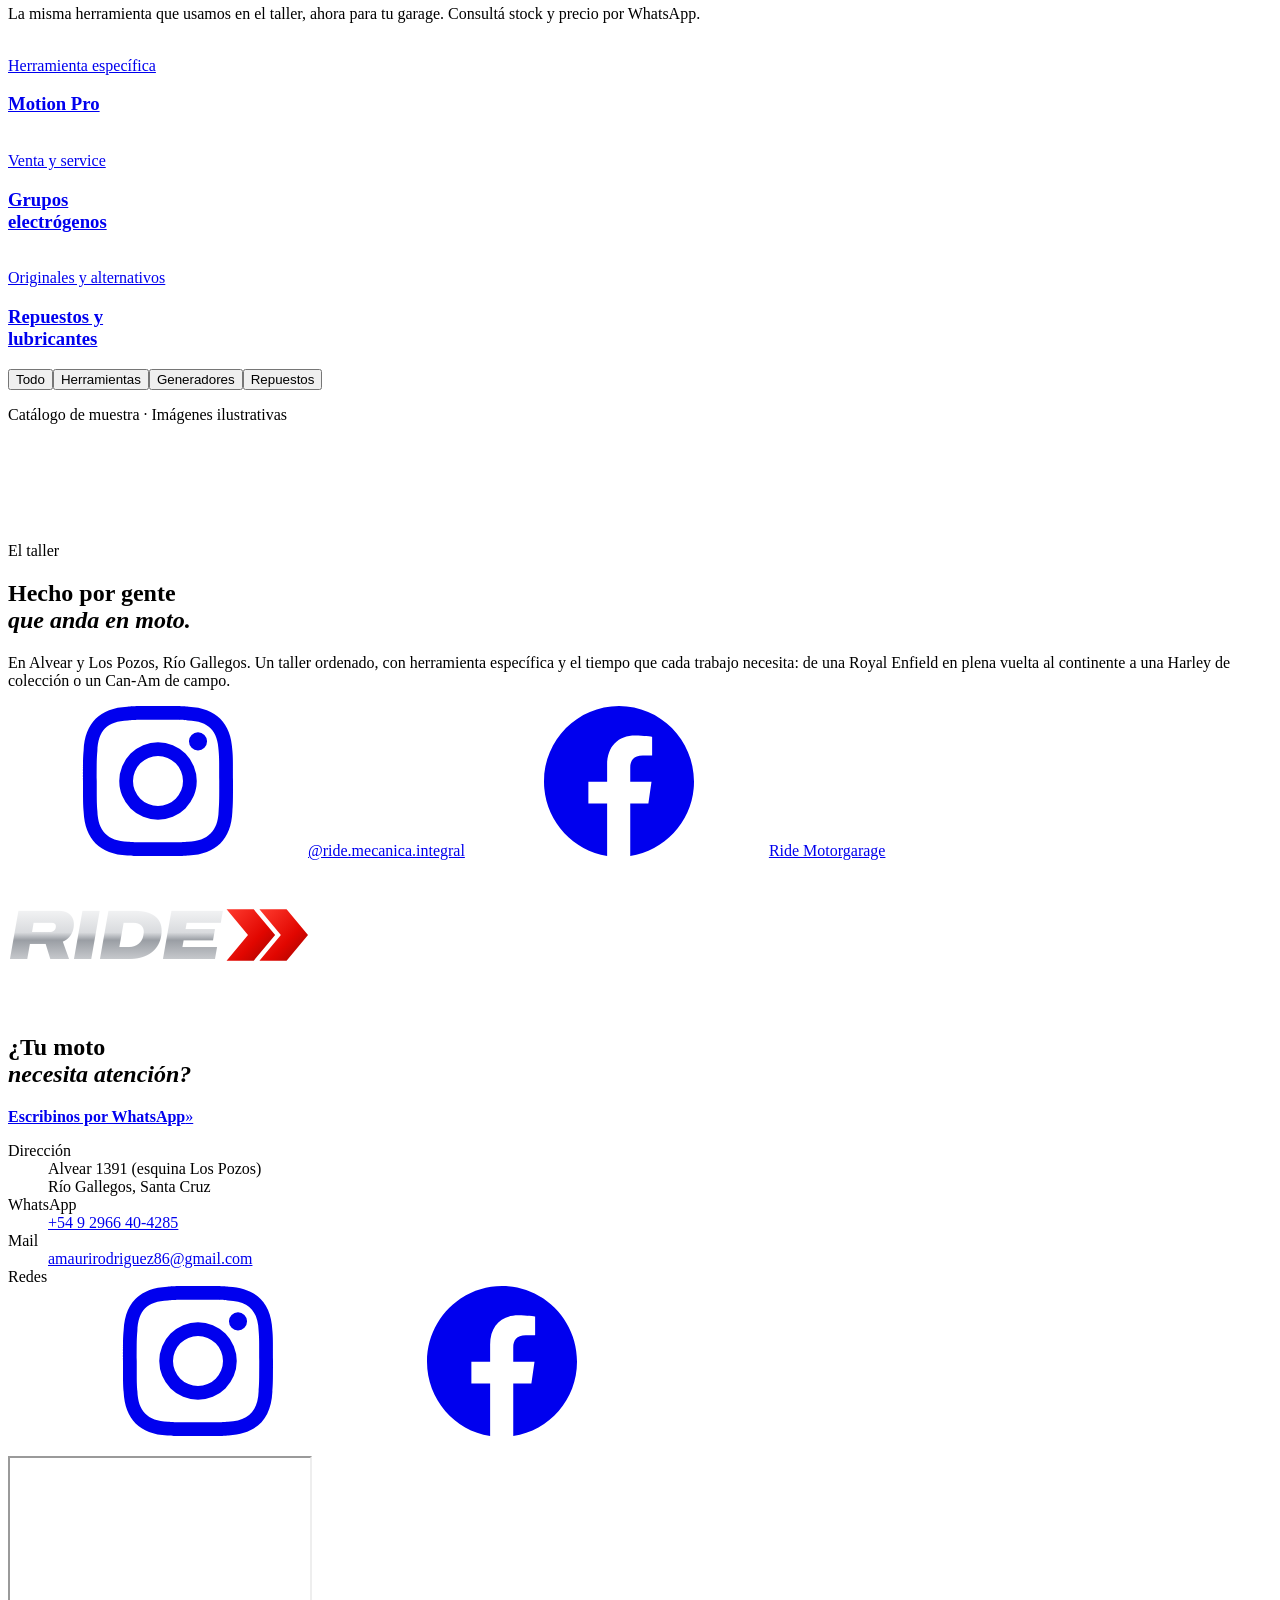
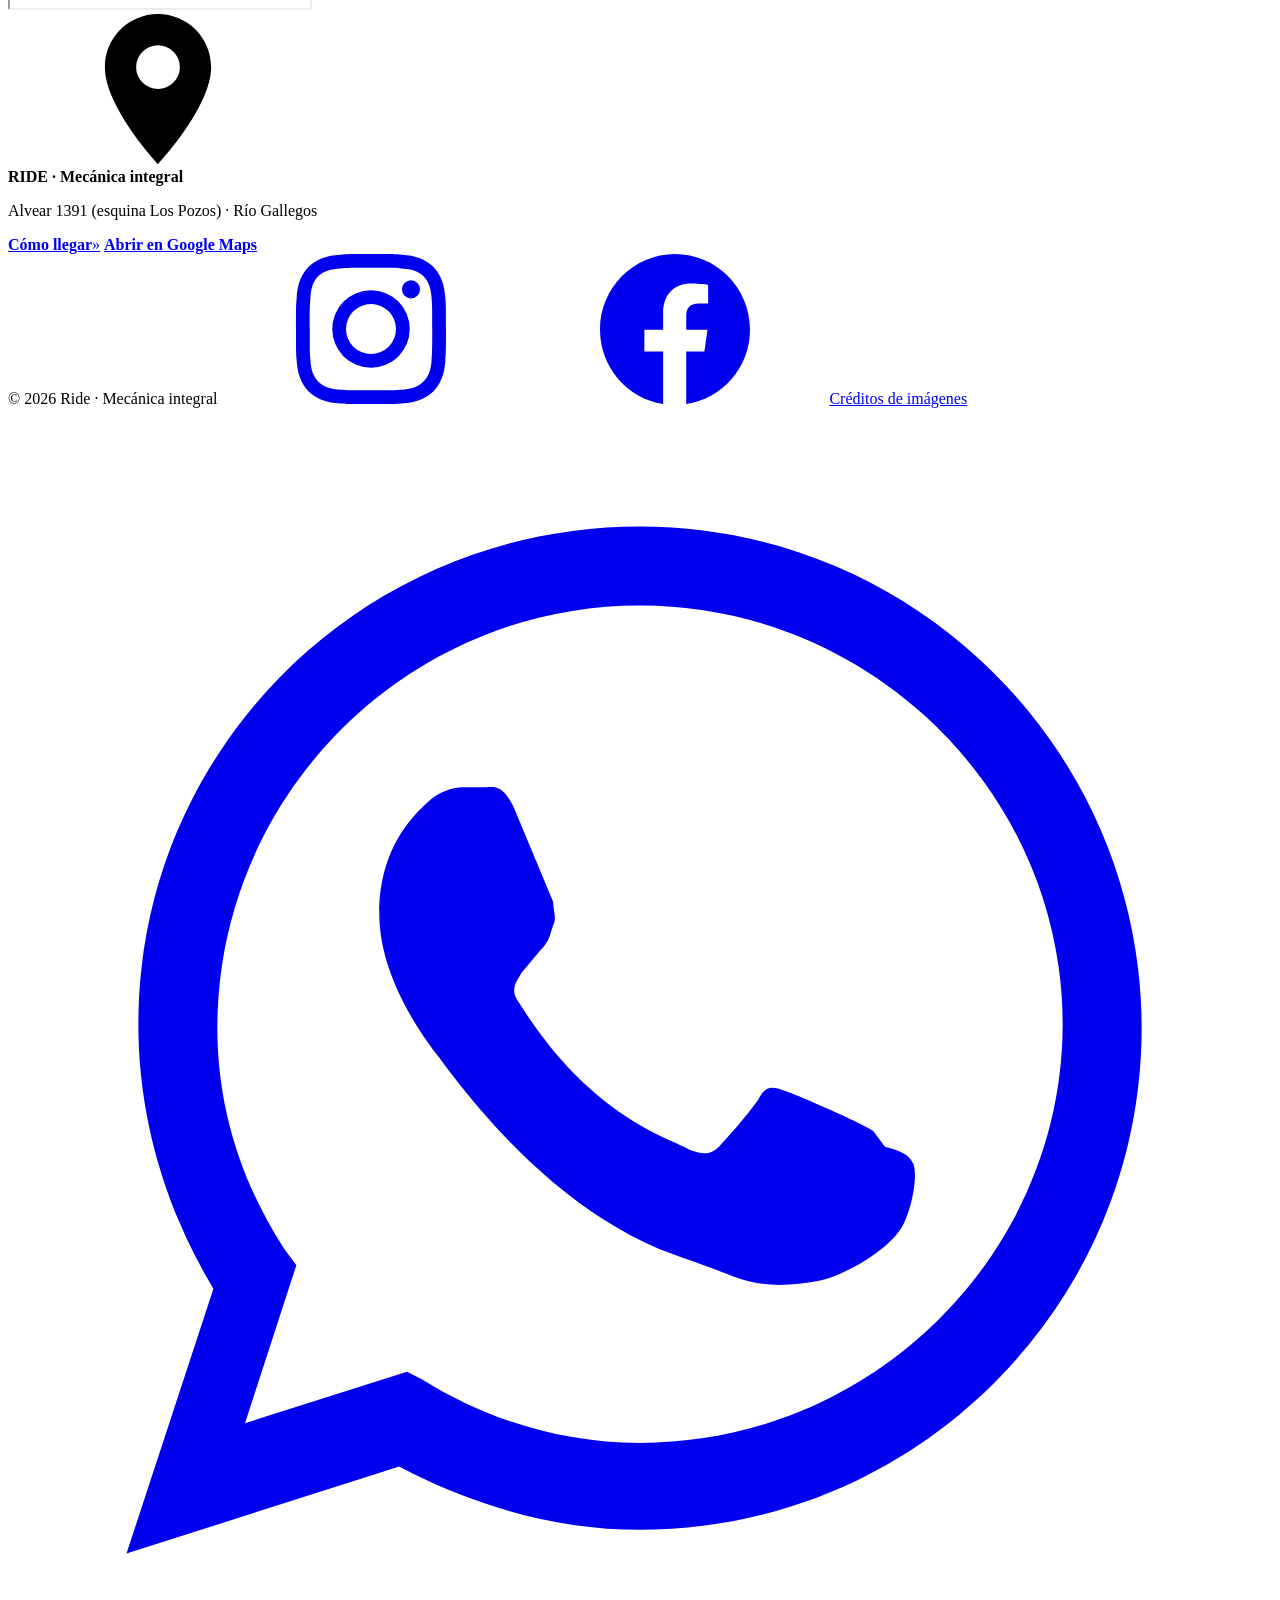
==== commit ee2ee25d: "Idiomas con banderas (Argentina, EE.UU., Brasil) Co-Authored-By: Claude Opus 5.5 <noreply@anthropic." ====
--- a/src/index.html
+++ b/src/index.html
@@ -78,8 +78,8 @@
     <a href="https://www.instagram.com/ride.mecanica.integral/" target="_blank" rel="noopener" aria-label="Instagram"><svg><use href="#i-ig"/></svg></a>
     <a href="https://www.facebook.com/ridemotor/" target="_blank" rel="noopener" aria-label="Facebook"><svg><use href="#i-fb"/></svg></a>
   </div>
-  <div class="lang mono" role="group" aria-label="Idioma">
-    <button data-lang="es">ES</button><button data-lang="en">EN</button><button data-lang="pt">PT</button>
+  <div class="lang" role="group" aria-label="Idioma / Language">
+    <button data-lang="es" title="Español" aria-label="Español"><svg class="flag" viewBox="0 0 30 20"><rect width="30" height="20" fill="#74acdf"/><rect y="6.67" width="30" height="6.66" fill="#fff"/><circle cx="15" cy="10" r="2.1" fill="#f6b40e"/></svg></button><button data-lang="en" title="English" aria-label="English"><svg class="flag" viewBox="0 0 30 20"><rect width="30" height="20" fill="#fff"/><g fill="#b22234"><rect width="30" height="1.54"/><rect y="3.08" width="30" height="1.54"/><rect y="6.15" width="30" height="1.54"/><rect y="9.23" width="30" height="1.54"/><rect y="12.31" width="30" height="1.54"/><rect y="15.38" width="30" height="1.54"/><rect y="18.46" width="30" height="1.54"/></g><rect width="13" height="10.77" fill="#3c3b6e"/></svg></button><button data-lang="pt" title="Português" aria-label="Português"><svg class="flag" viewBox="0 0 30 20"><rect width="30" height="20" fill="#009b3a"/><path d="M15 2.2 27 10 15 17.8 3 10z" fill="#fedf00"/><circle cx="15" cy="10" r="4.2" fill="#002776"/></svg></button>
   </div>
   <a class="btn btn--red nav__cta" data-wa="turno" href="#" target="_blank" rel="noopener"><b data-i18n="cta.turno">Pedir turno</b><span class="arr">»</span></a>
   <button class="nav__burger" id="burger" aria-label="Menú"><i></i><i></i></button>
@@ -87,7 +87,7 @@
 <div class="menu" id="menu">
   <a href="#servicios" data-i18n="nav.services">Servicios</a><a href="#viajeros" data-i18n="nav.travel">Viajeros</a><a href="#tienda" data-i18n="nav.shop">Tienda</a><a href="#taller" data-i18n="nav.garage">El taller</a><a href="#contacto" data-i18n="nav.contact">Contacto</a>
   <div class="menu__row">
-    <div class="lang mono" role="group" aria-label="Idioma"><button data-lang="es">ES</button><button data-lang="en">EN</button><button data-lang="pt">PT</button></div>
+    <div class="lang lang--full" role="group" aria-label="Idioma / Language"><button data-lang="es"><svg class="flag" viewBox="0 0 30 20"><rect width="30" height="20" fill="#74acdf"/><rect y="6.67" width="30" height="6.66" fill="#fff"/><circle cx="15" cy="10" r="2.1" fill="#f6b40e"/></svg><span>Español</span></button><button data-lang="en"><svg class="flag" viewBox="0 0 30 20"><rect width="30" height="20" fill="#fff"/><g fill="#b22234"><rect width="30" height="1.54"/><rect y="3.08" width="30" height="1.54"/><rect y="6.15" width="30" height="1.54"/><rect y="9.23" width="30" height="1.54"/><rect y="12.31" width="30" height="1.54"/><rect y="15.38" width="30" height="1.54"/><rect y="18.46" width="30" height="1.54"/></g><rect width="13" height="10.77" fill="#3c3b6e"/></svg><span>English</span></button><button data-lang="pt"><svg class="flag" viewBox="0 0 30 20"><rect width="30" height="20" fill="#009b3a"/><path d="M15 2.2 27 10 15 17.8 3 10z" fill="#fedf00"/><circle cx="15" cy="10" r="4.2" fill="#002776"/></svg><span>Português</span></button></div>
     <div class="menu__social">
       <a href="https://www.instagram.com/ride.mecanica.integral/" target="_blank" rel="noopener" aria-label="Instagram"><svg><use href="#i-ig"/></svg></a>
       <a href="https://www.facebook.com/ridemotor/" target="_blank" rel="noopener" aria-label="Facebook"><svg><use href="#i-fb"/></svg></a>
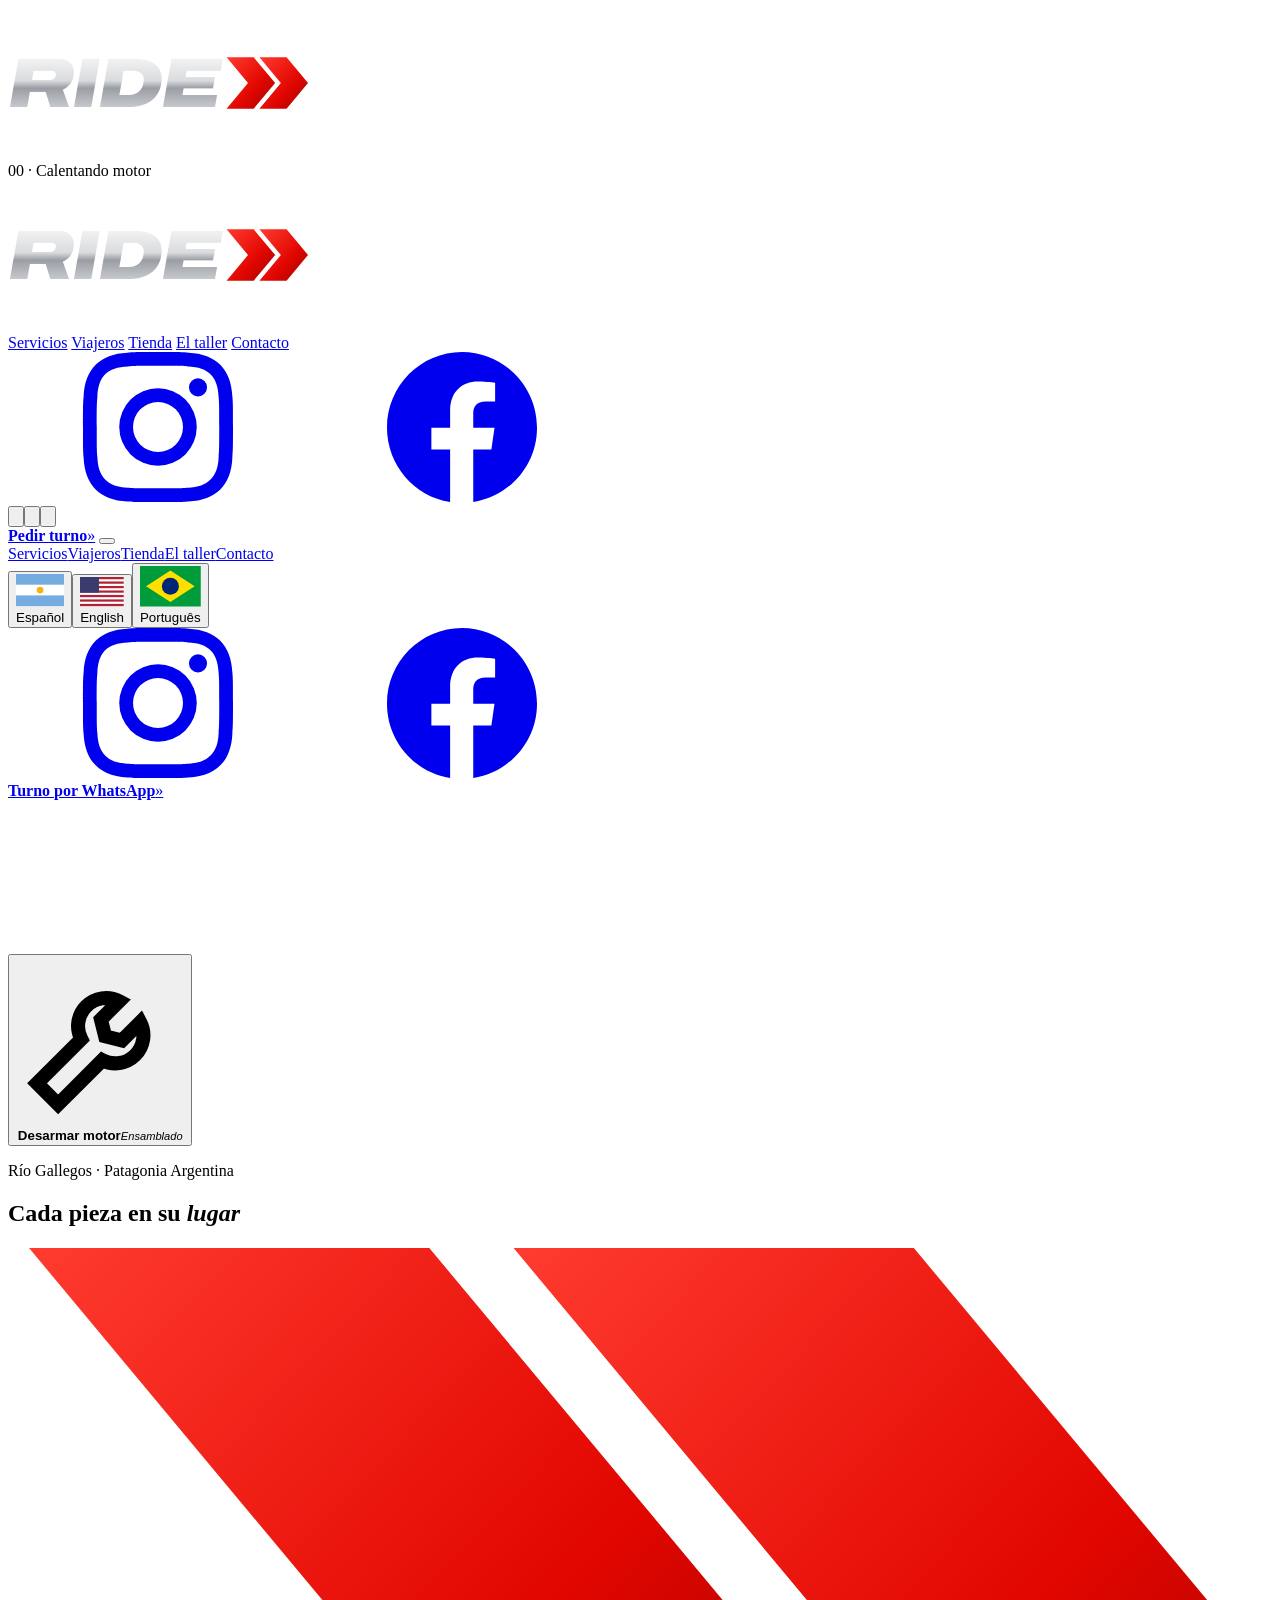
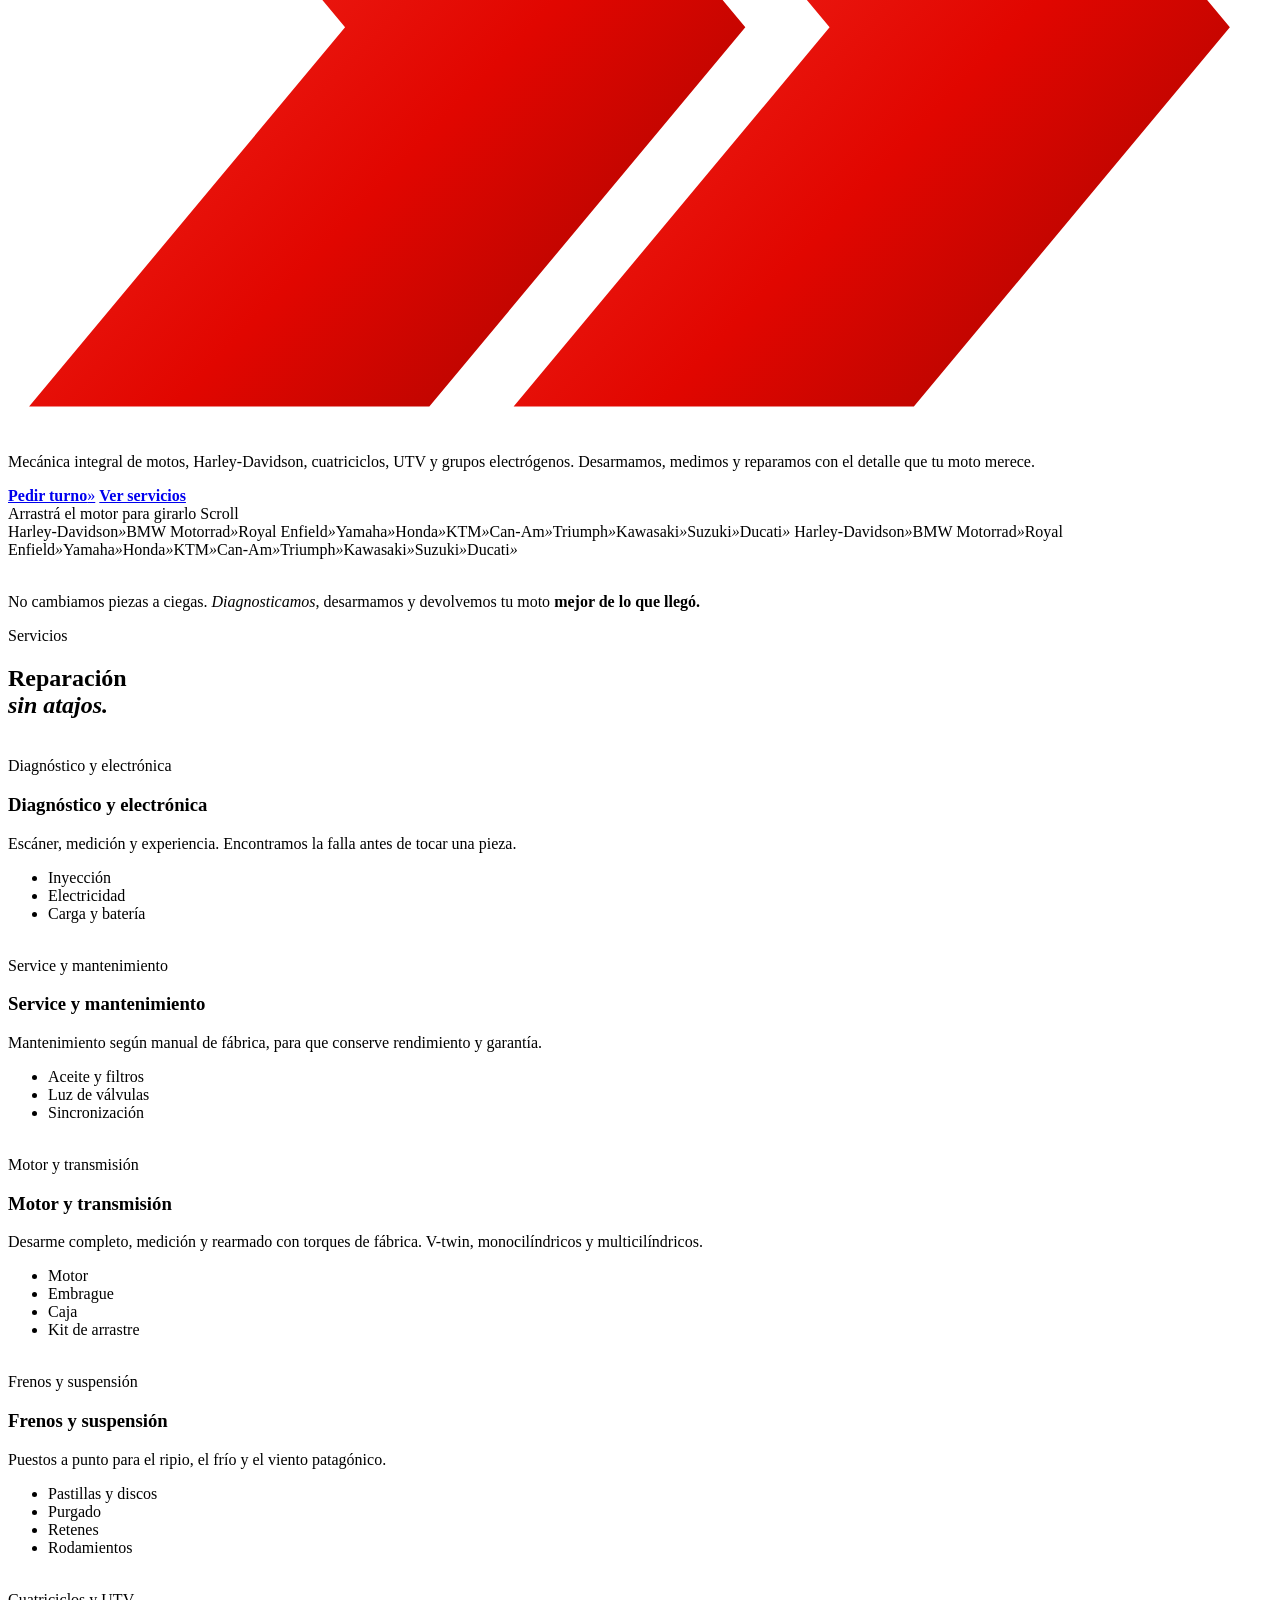
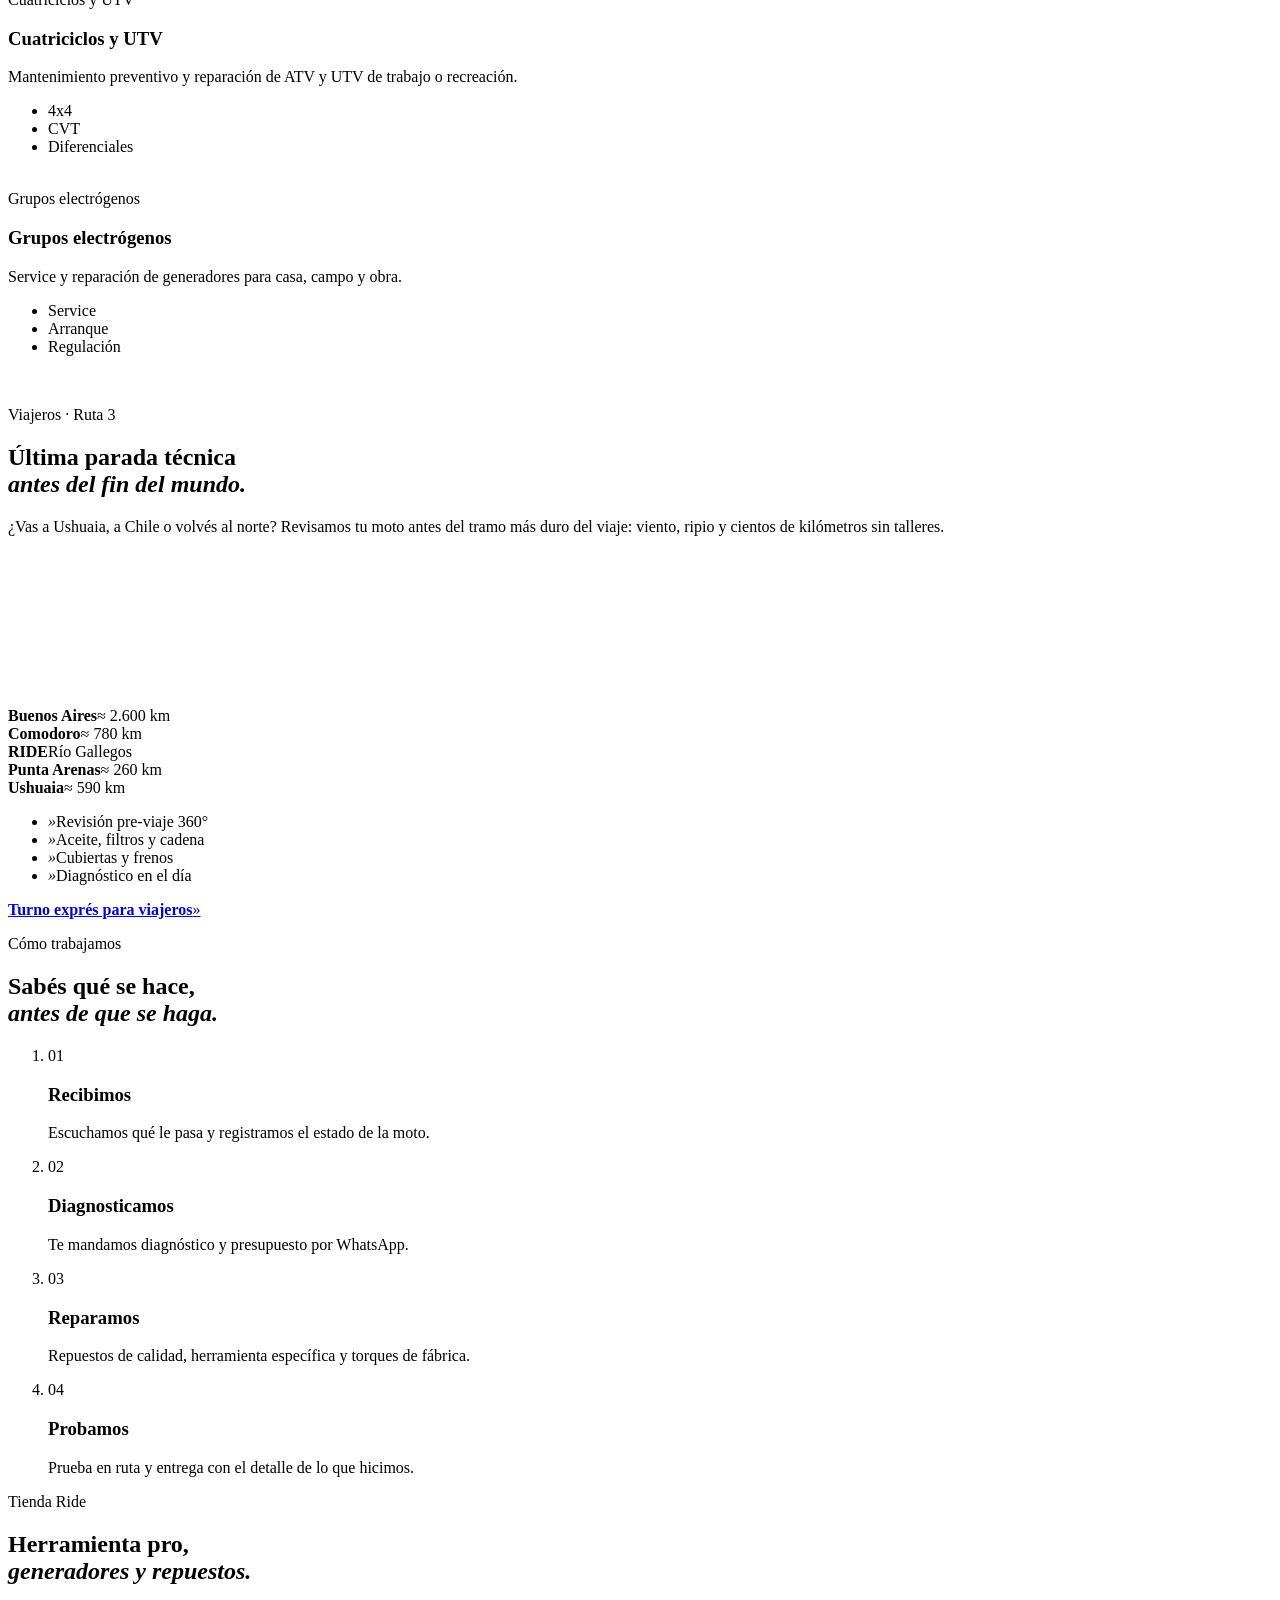
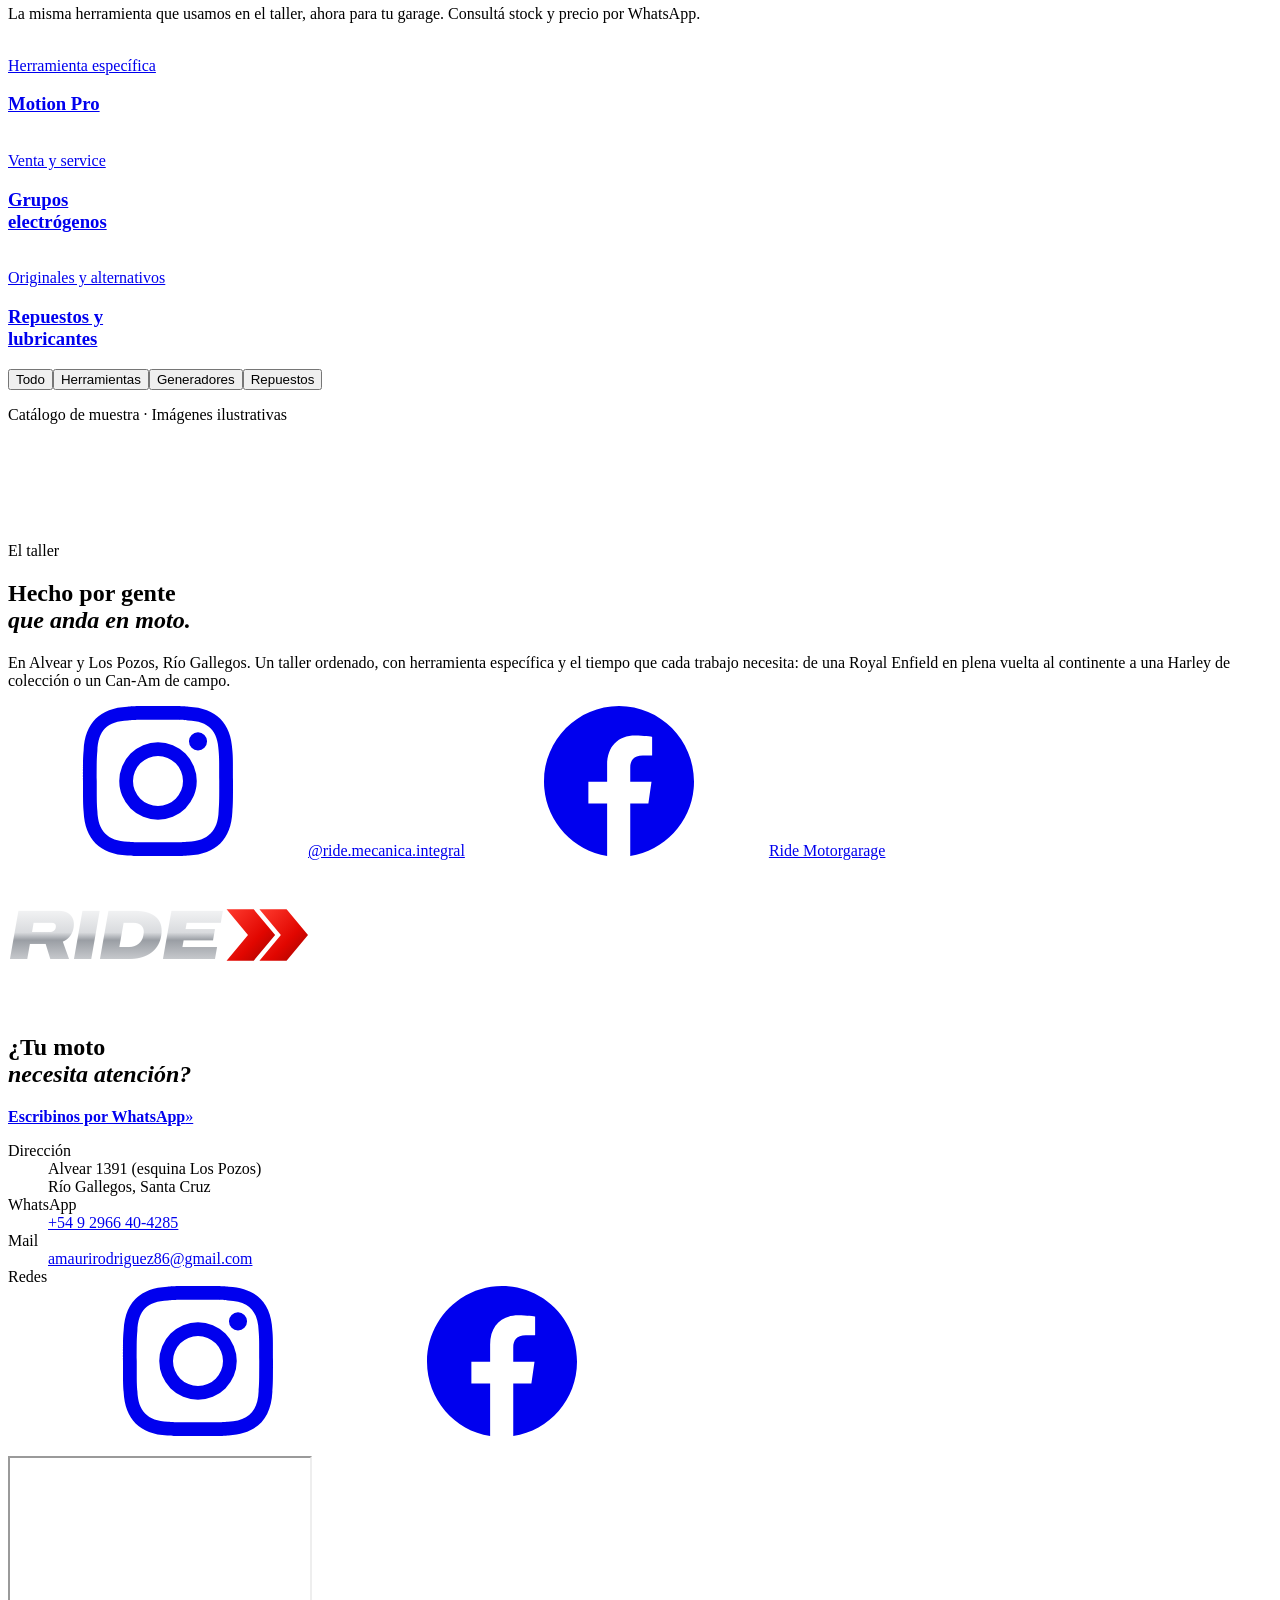
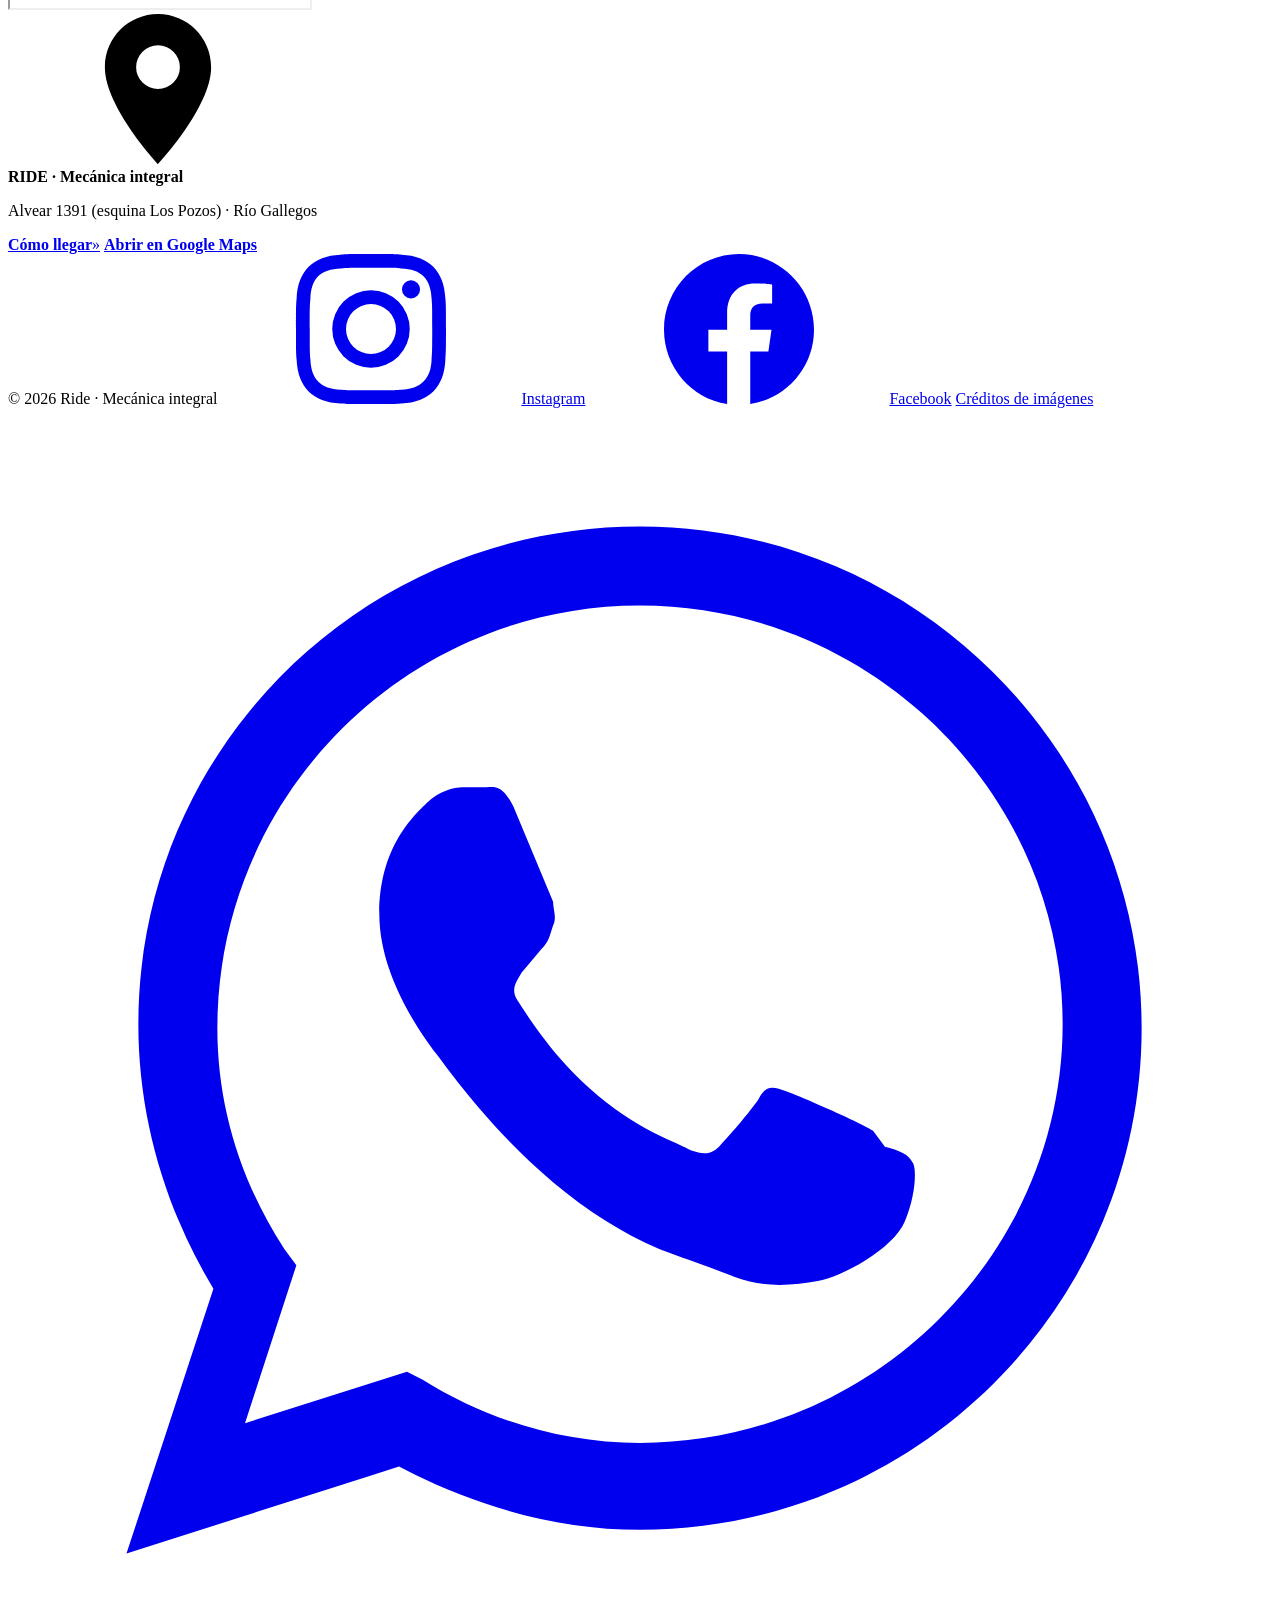
==== commit 3e09f858: "Redes más grandes en contacto y pie de página Co-Authored-By: Claude Opus 5.5 <noreply@anthropic.com" ====
--- a/src/index.html
+++ b/src/index.html
@@ -333,8 +333,8 @@
   <footer class="foot mono">
     <span>© 2026 Ride · <span data-i18n="map.name">Mecánica integral</span></span>
     <span class="foot__social">
-      <a href="https://www.instagram.com/ride.mecanica.integral/" target="_blank" rel="noopener" aria-label="Instagram"><svg><use href="#i-ig"/></svg></a>
-      <a href="https://www.facebook.com/ridemotor/" target="_blank" rel="noopener" aria-label="Facebook"><svg><use href="#i-fb"/></svg></a>
+      <a href="https://www.instagram.com/ride.mecanica.integral/" target="_blank" rel="noopener" aria-label="Instagram"><svg><use href="#i-ig"/></svg><span>Instagram</span></a>
+      <a href="https://www.facebook.com/ridemotor/" target="_blank" rel="noopener" aria-label="Facebook"><svg><use href="#i-fb"/></svg><span>Facebook</span></a>
     </span>
     <a href="creditos.html" data-i18n="foot.credits">Créditos de imágenes</a>
   </footer>
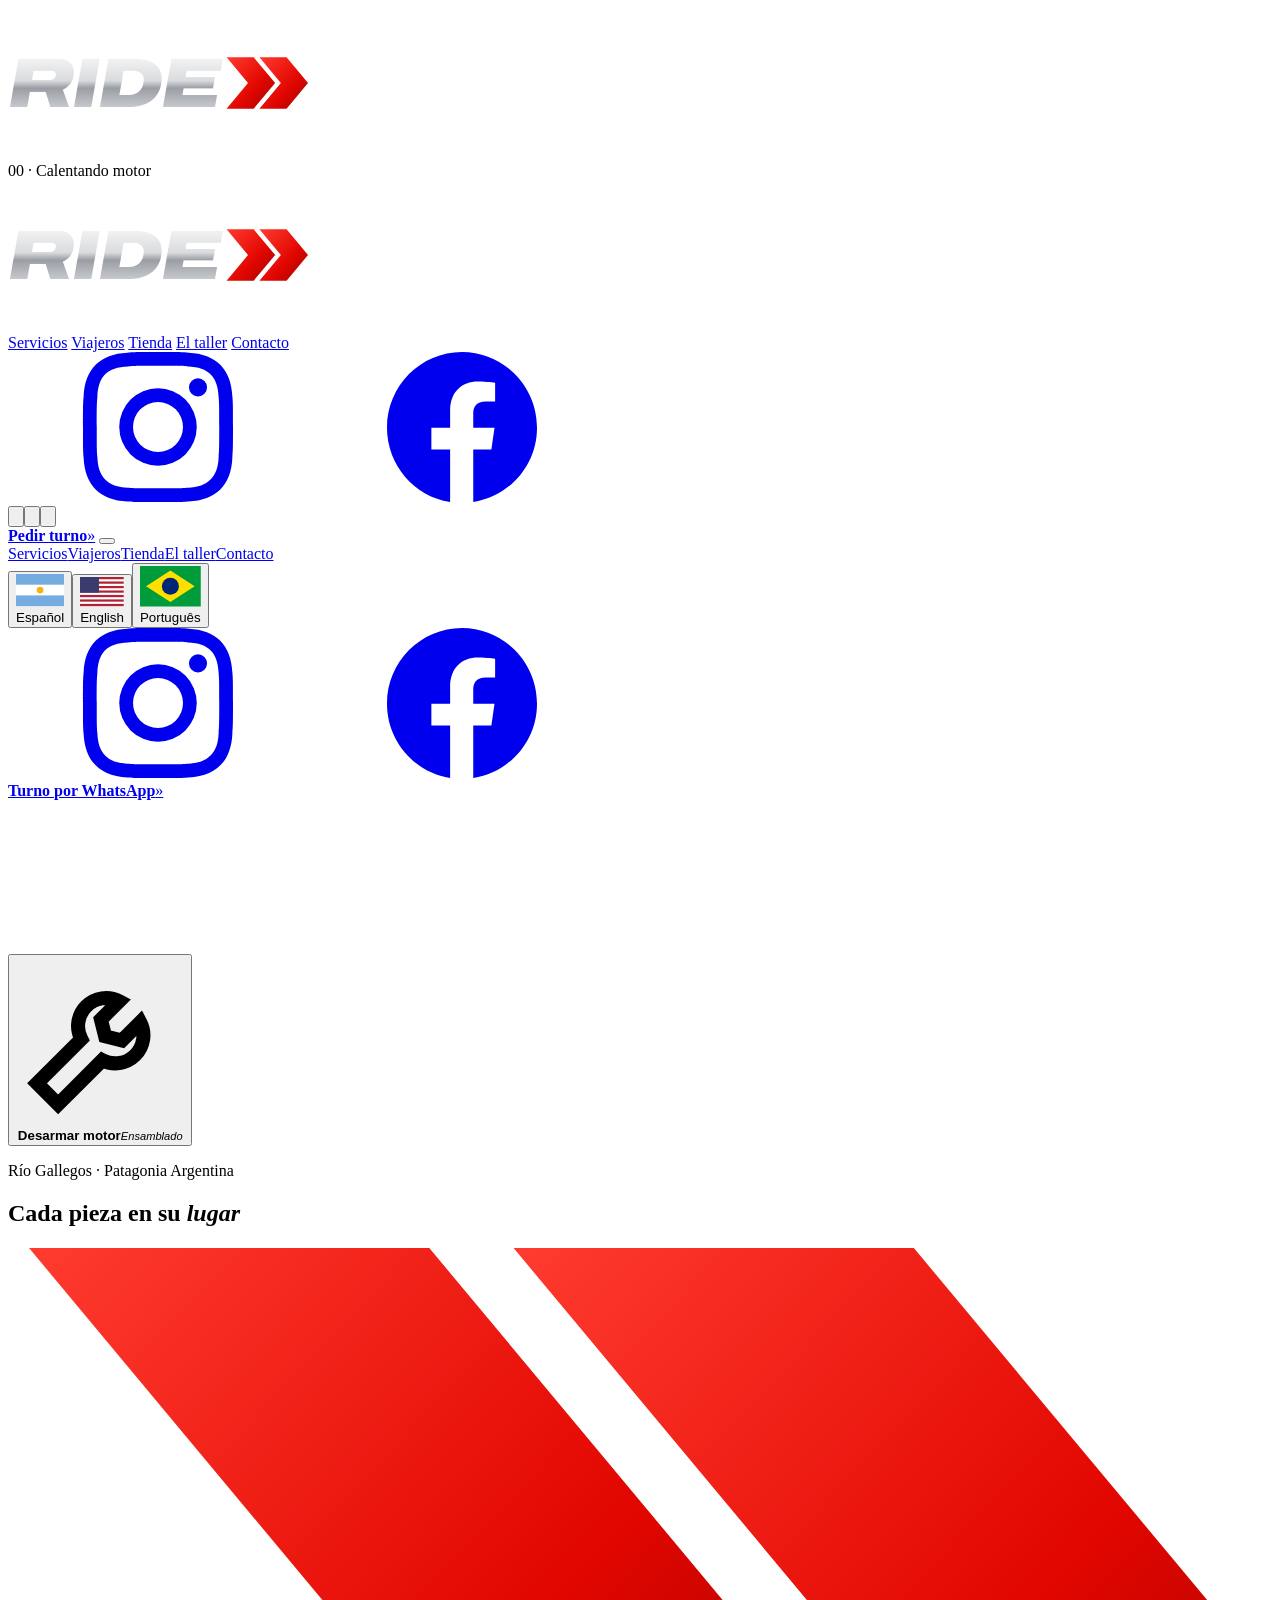
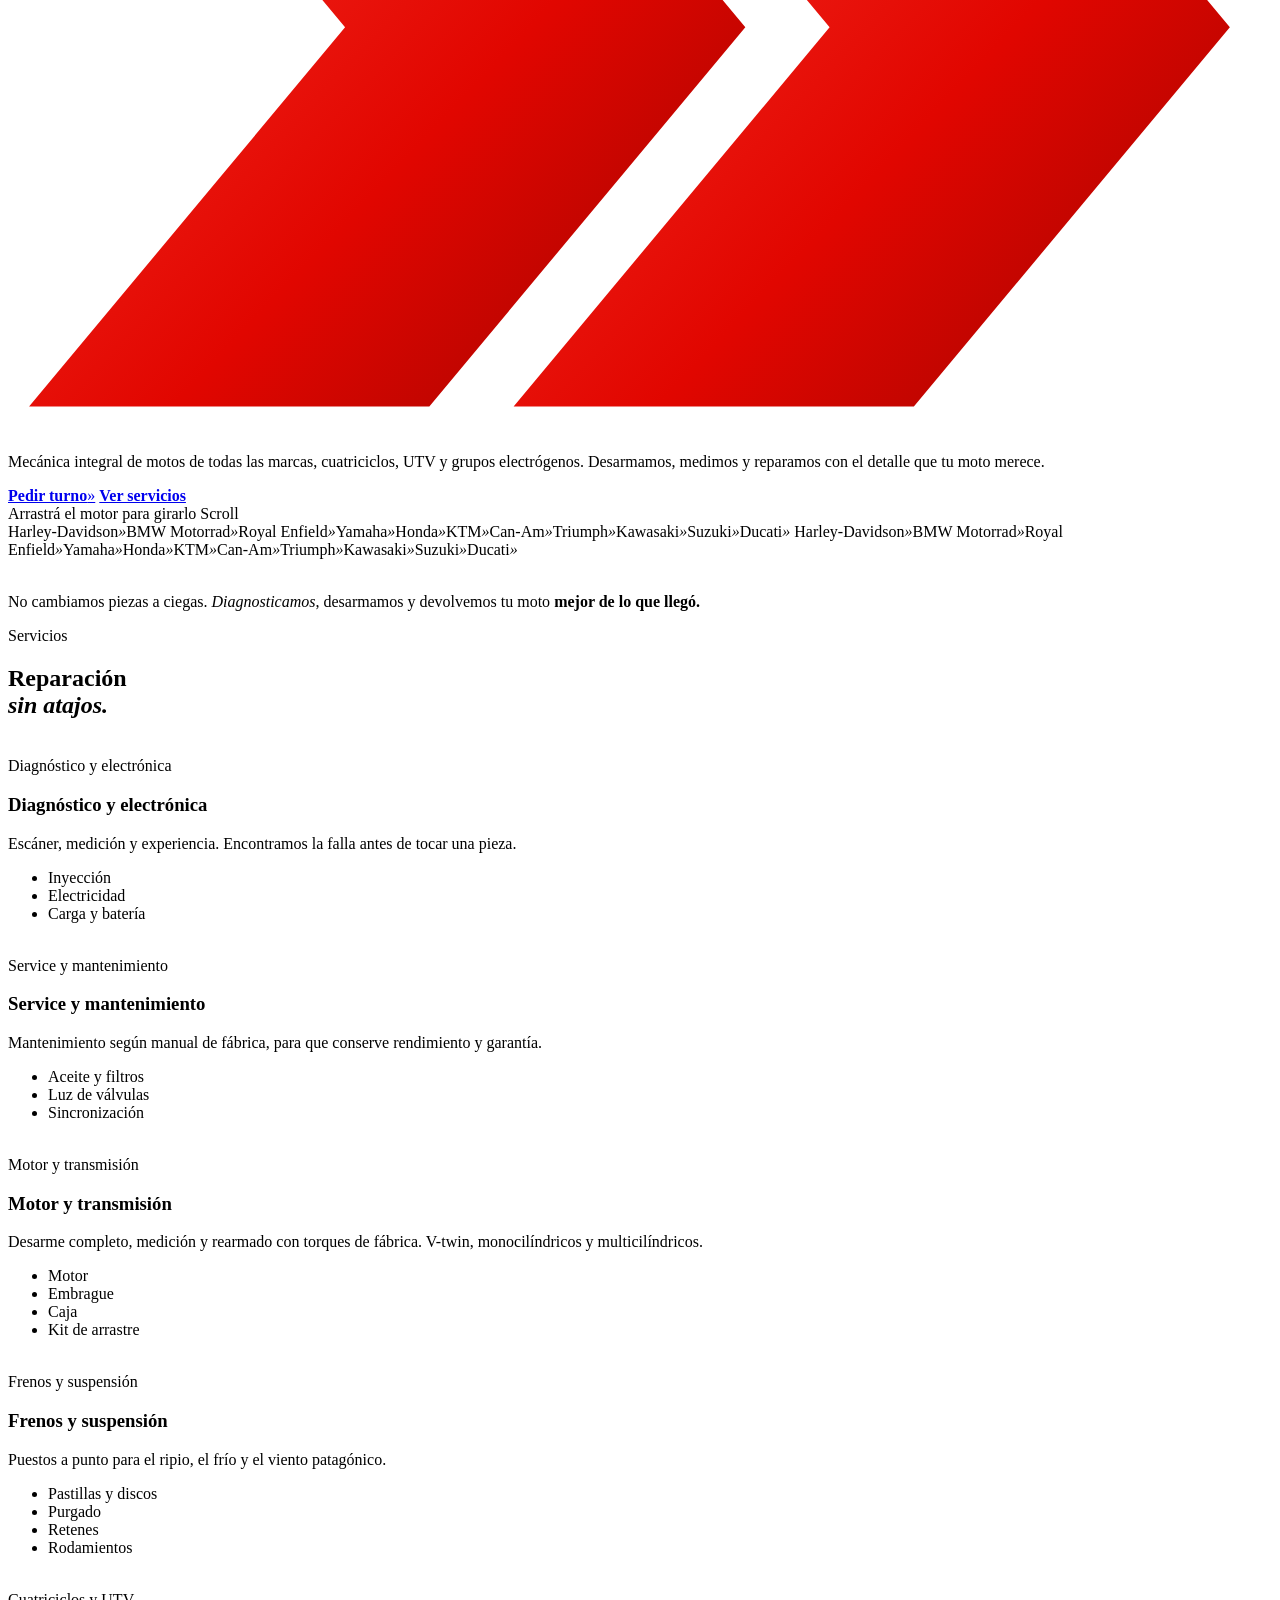
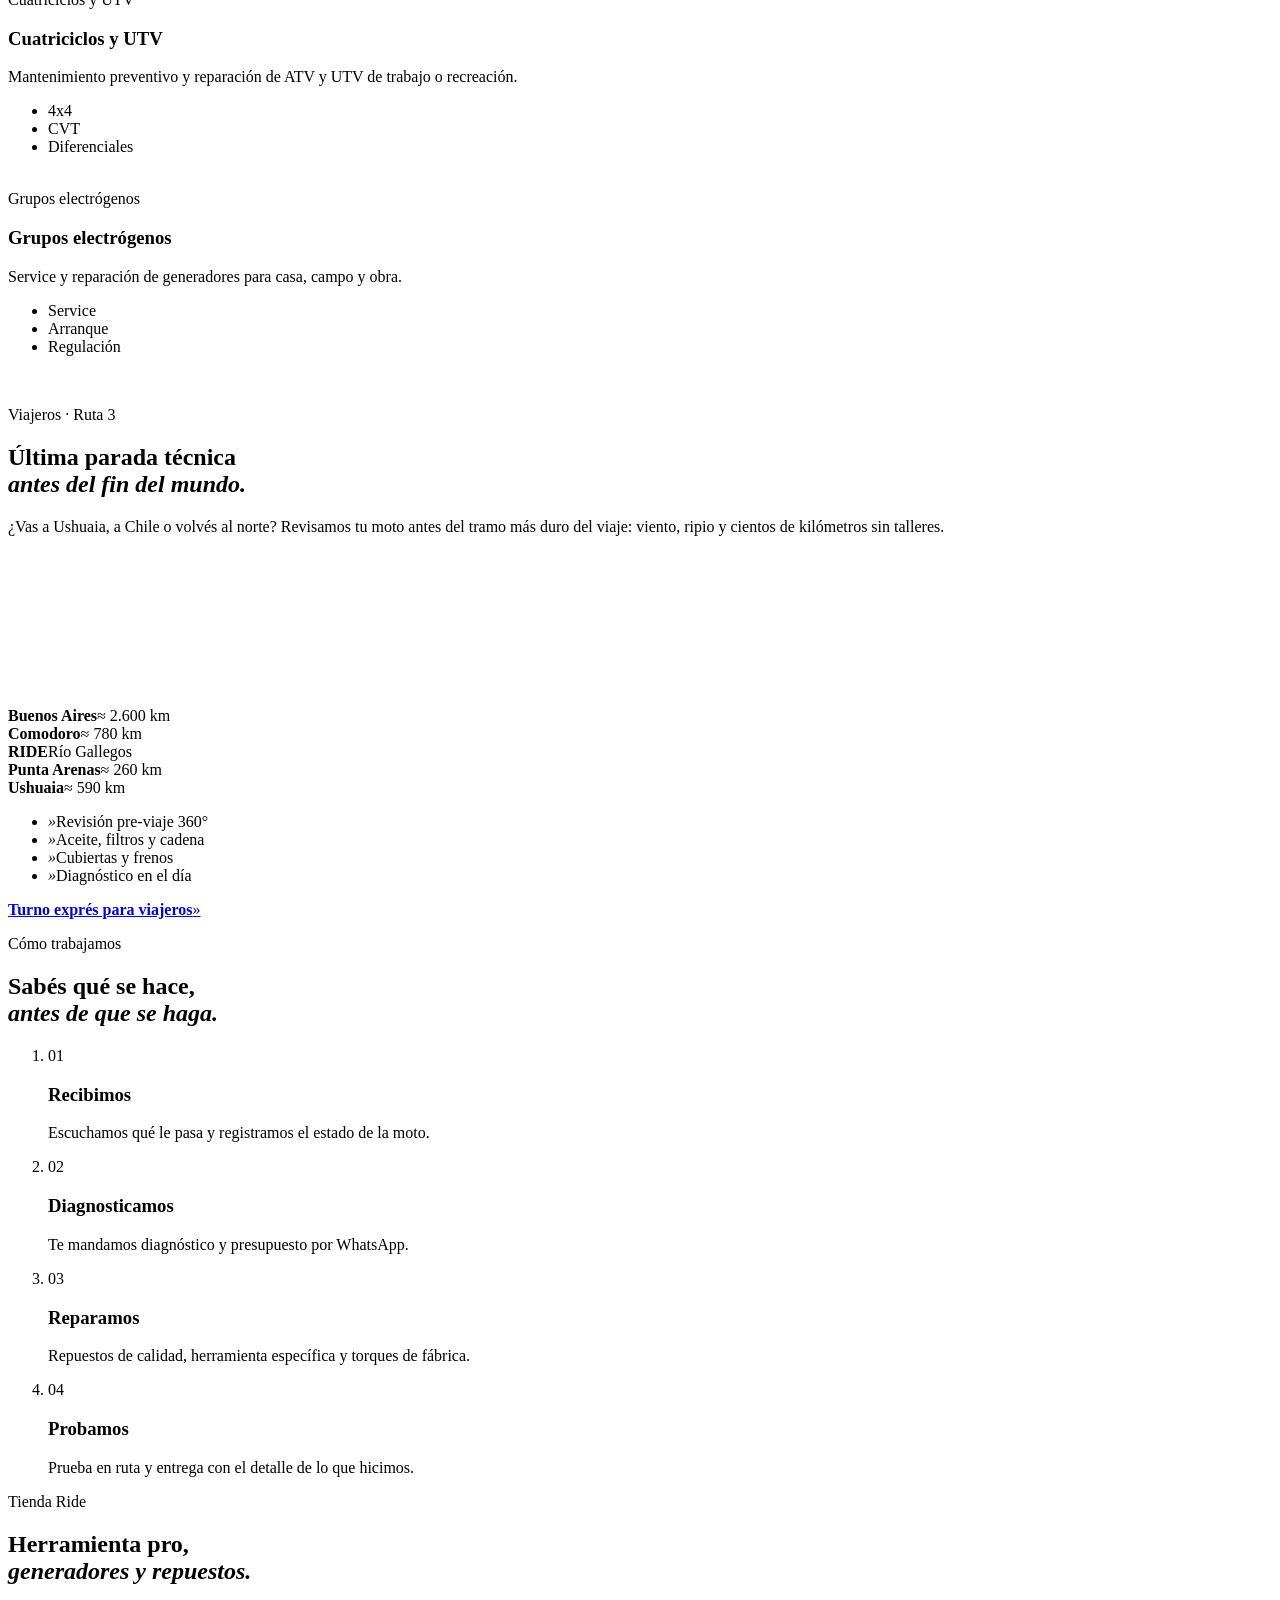
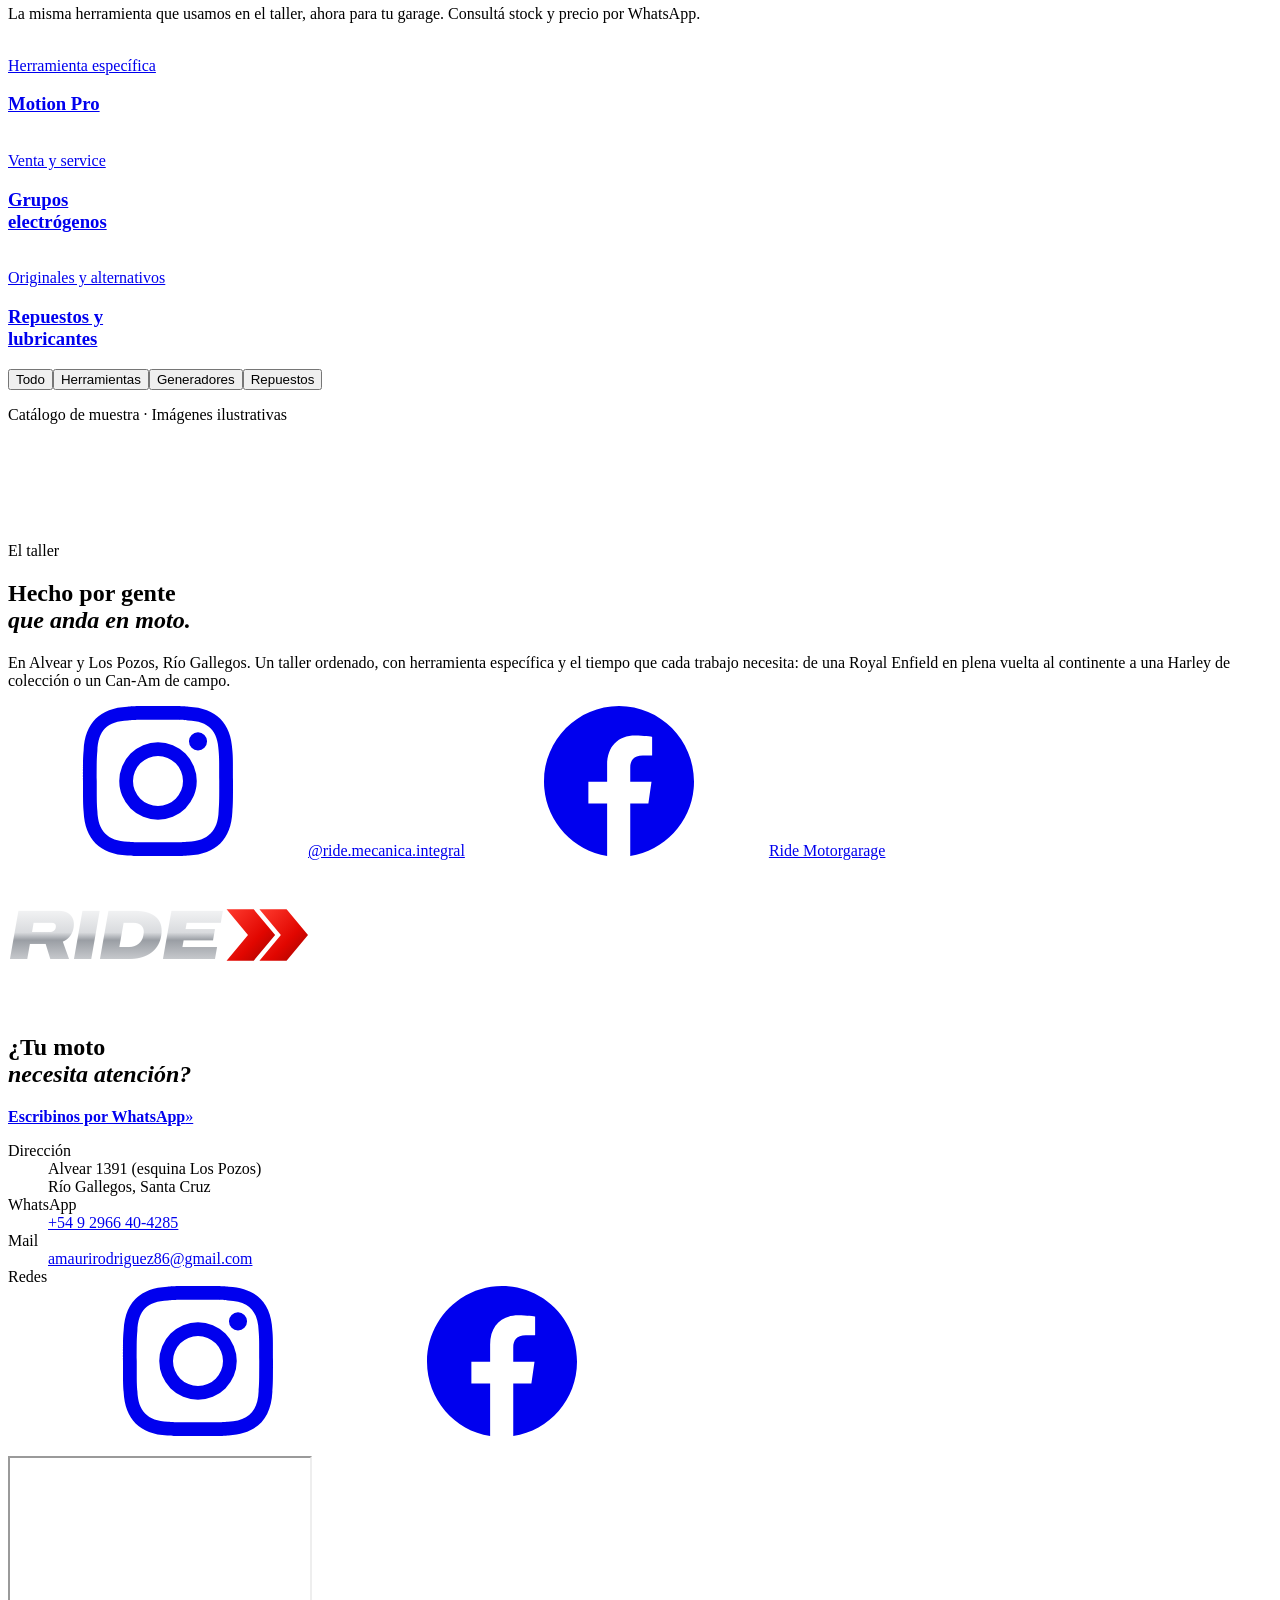
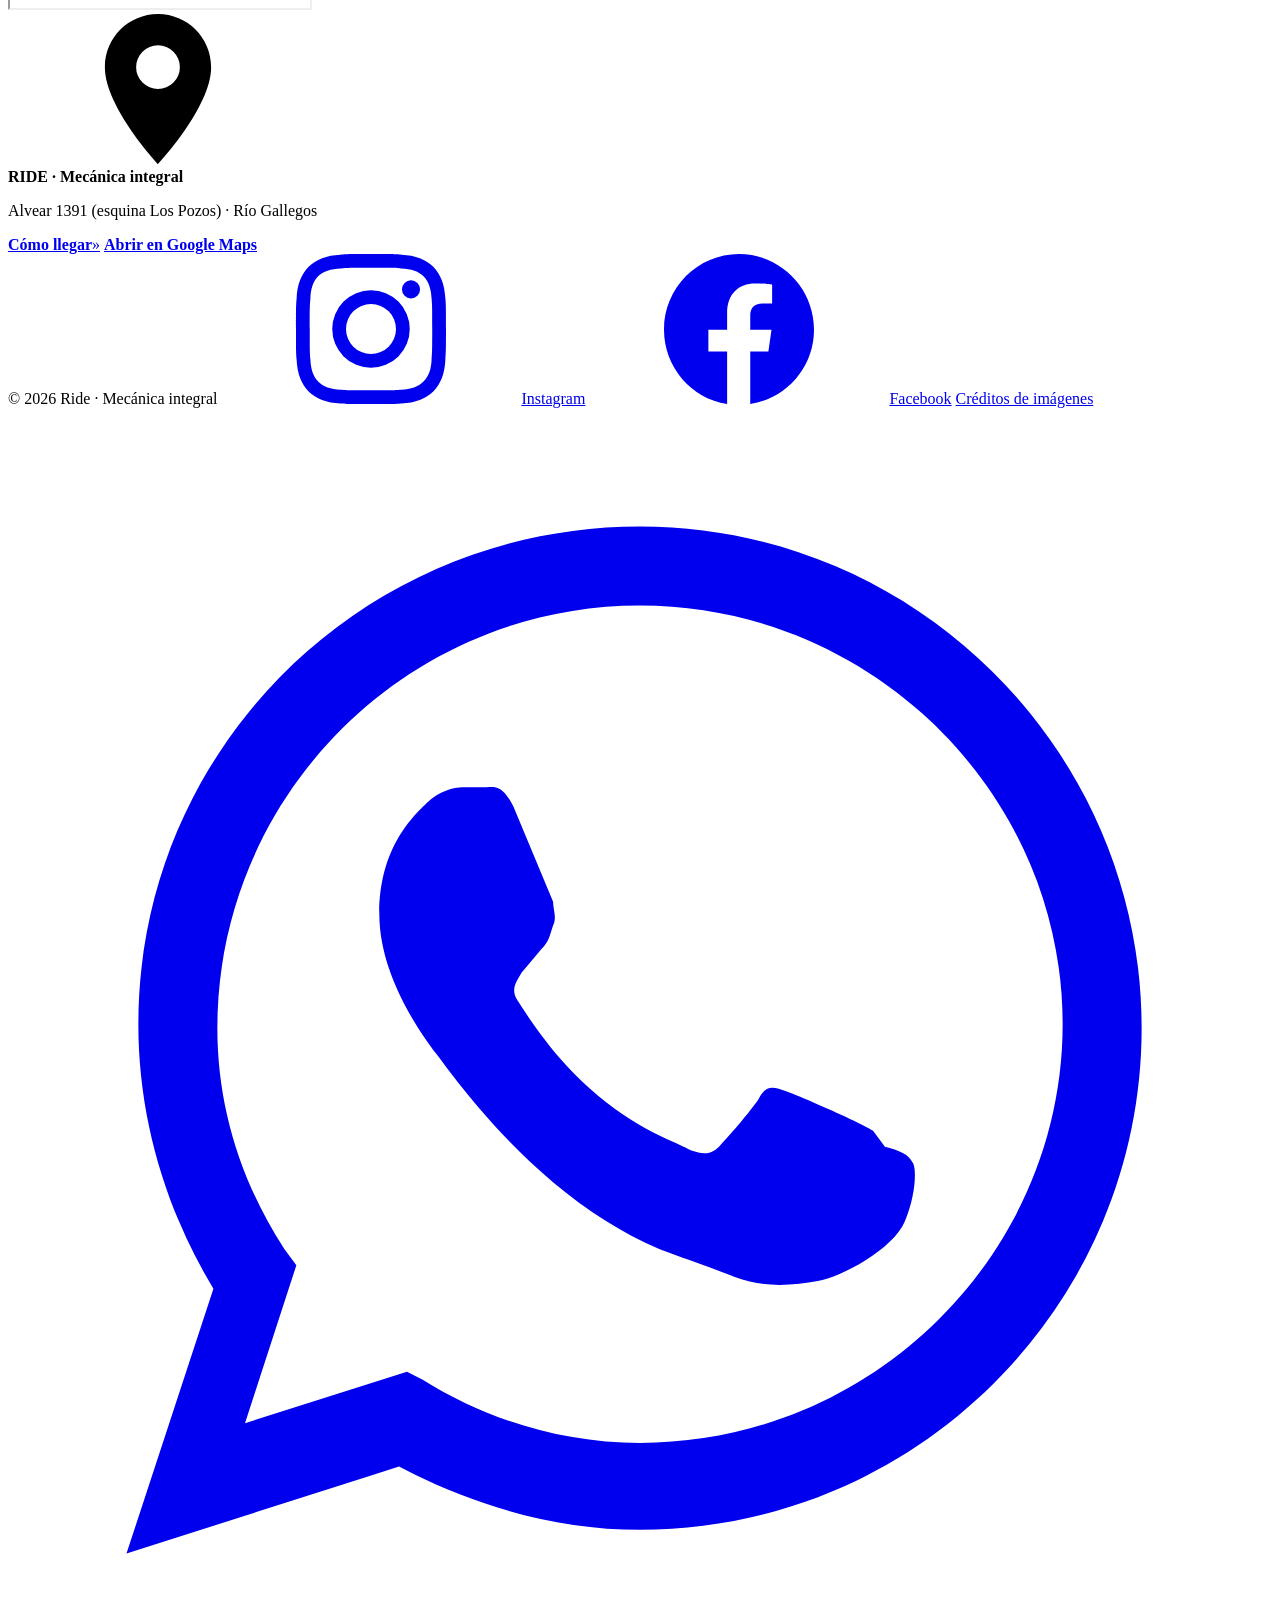
==== commit 4e9fbace: "Textos: motos de todas las marcas (no solo Harley-Davidson) Co-Authored-By: Claude Opus 5.5 <noreply" ====
--- a/src/index.html
+++ b/src/index.html
@@ -4,7 +4,7 @@
 <meta charset="utf-8">
 <meta name="viewport" content="width=device-width, initial-scale=1, viewport-fit=cover">
 <title>RIDE · Mecánica integral de motos · Río Gallegos</title>
-<meta name="description" content="Ride: taller premium de motos, Harley-Davidson, cuatriciclos, UTV y grupos electrógenos en Río Gallegos, Santa Cruz. Alvear 1391. Diagnóstico, service, motor, frenos y suspensión. Última parada técnica de la Ruta 3 antes de Ushuaia.">
+<meta name="description" content="Ride: taller premium de motos de todas las marcas, cuatriciclos, UTV y grupos electrógenos en Río Gallegos, Santa Cruz. Alvear 1391. Diagnóstico, service, motor, frenos y suspensión. Última parada técnica de la Ruta 3 antes de Ushuaia.">
 <meta name="robots" content="noindex">
 <meta name="theme-color" content="#070708">
 <link rel="icon" href="img/favicon.svg" type="image/svg+xml">
@@ -116,7 +116,7 @@
       <span class="ln"><span data-i18n="hero.l1">Cada pieza</span></span>
       <span class="ln"><span><span data-i18n-html="hero.l2">en su <em>lugar</em></span><svg class="hero__chev" viewBox="304 12 120 76" aria-hidden="true"><path fill="url(#gRed)" d="M306 14h38l30 36-30 36h-38l30-36z"/><path fill="url(#gRed)" d="M352 14h38l30 36-30 36h-38l30-36z"/></svg></span></span>
     </h1>
-    <p class="hero__sub" data-i18n="hero.sub">Mecánica integral de motos, Harley-Davidson, cuatriciclos, UTV y grupos electrógenos. Desarmamos, medimos y reparamos con el detalle que tu moto merece.</p>
+    <p class="hero__sub" data-i18n="hero.sub">Mecánica integral de motos de todas las marcas, cuatriciclos, UTV y grupos electrógenos. Desarmamos, medimos y reparamos con el detalle que tu moto merece.</p>
     <div class="hero__ctas">
       <a class="btn btn--red" data-wa="turno" href="#" target="_blank" rel="noopener"><b data-i18n="cta.turno">Pedir turno</b><span class="arr">»</span></a>
       <a class="btn btn--ghost" href="#servicios"><b data-i18n="cta.services">Ver servicios</b></a>
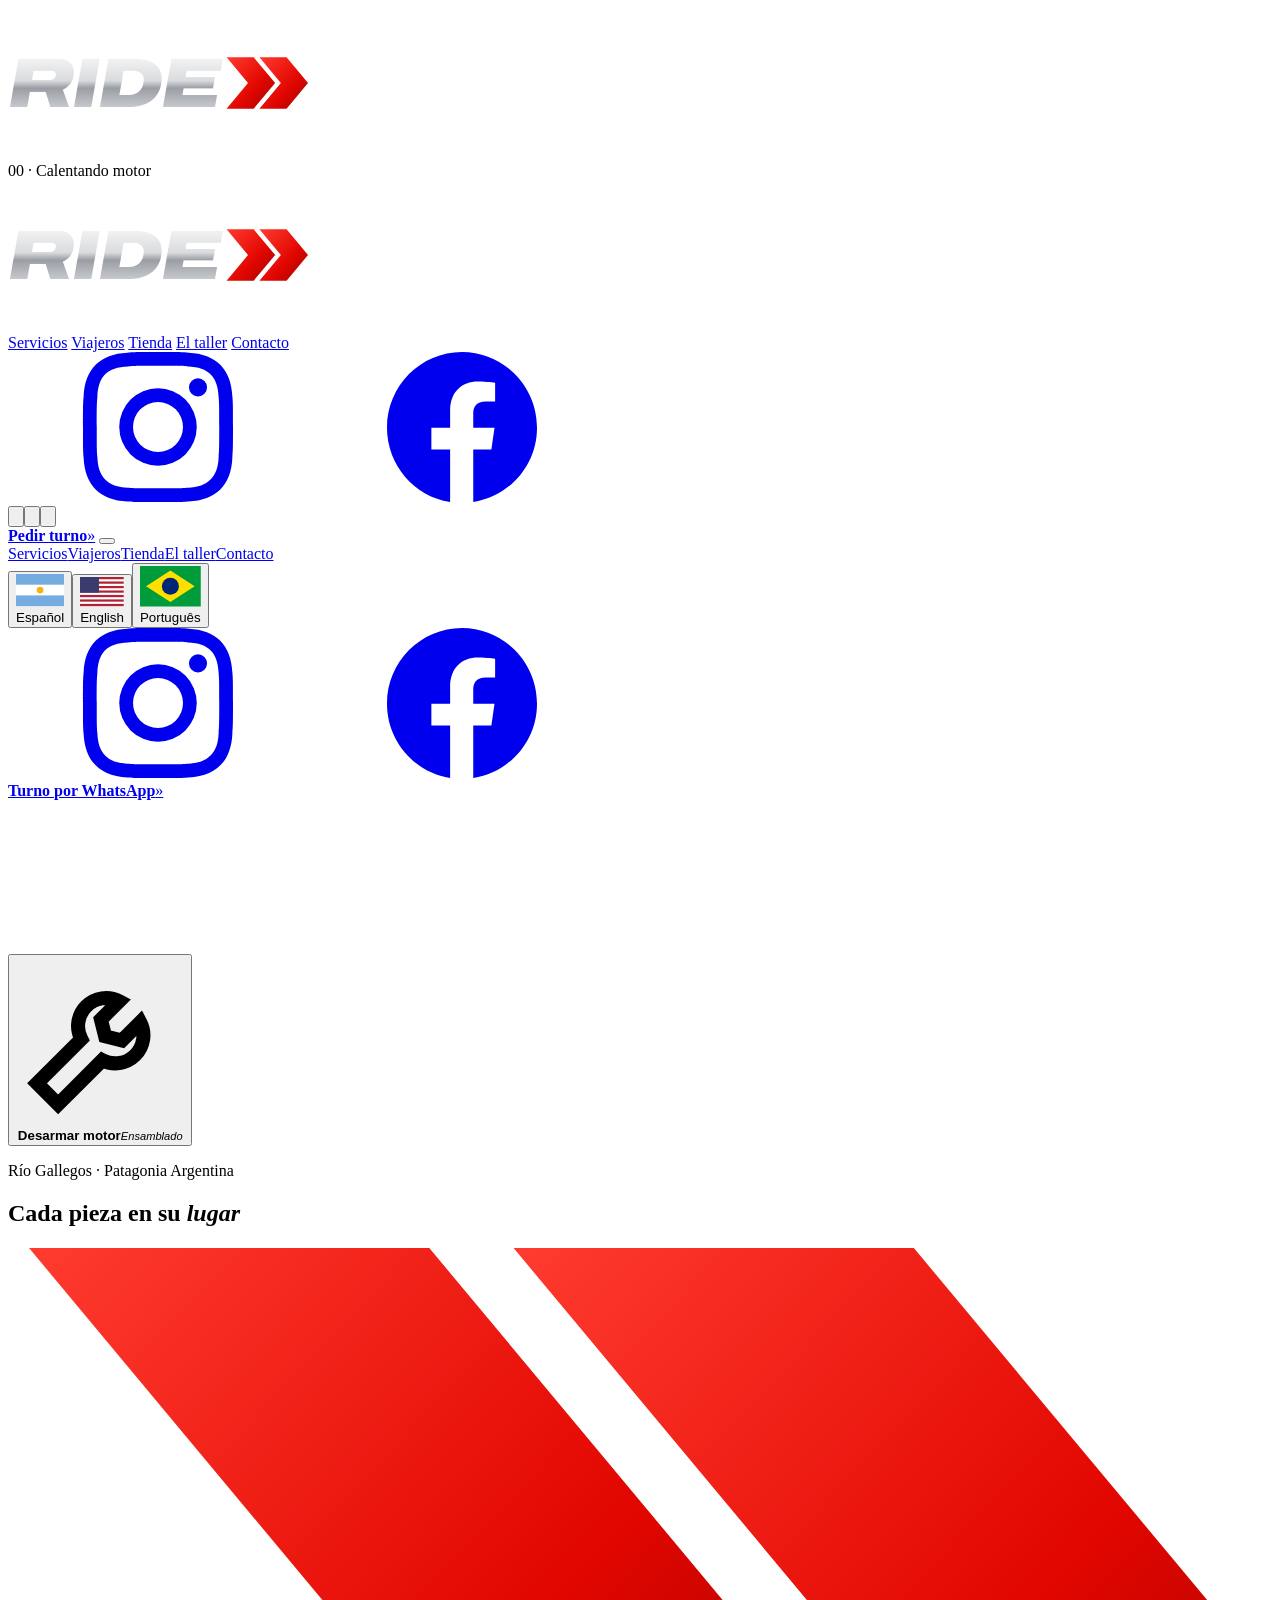
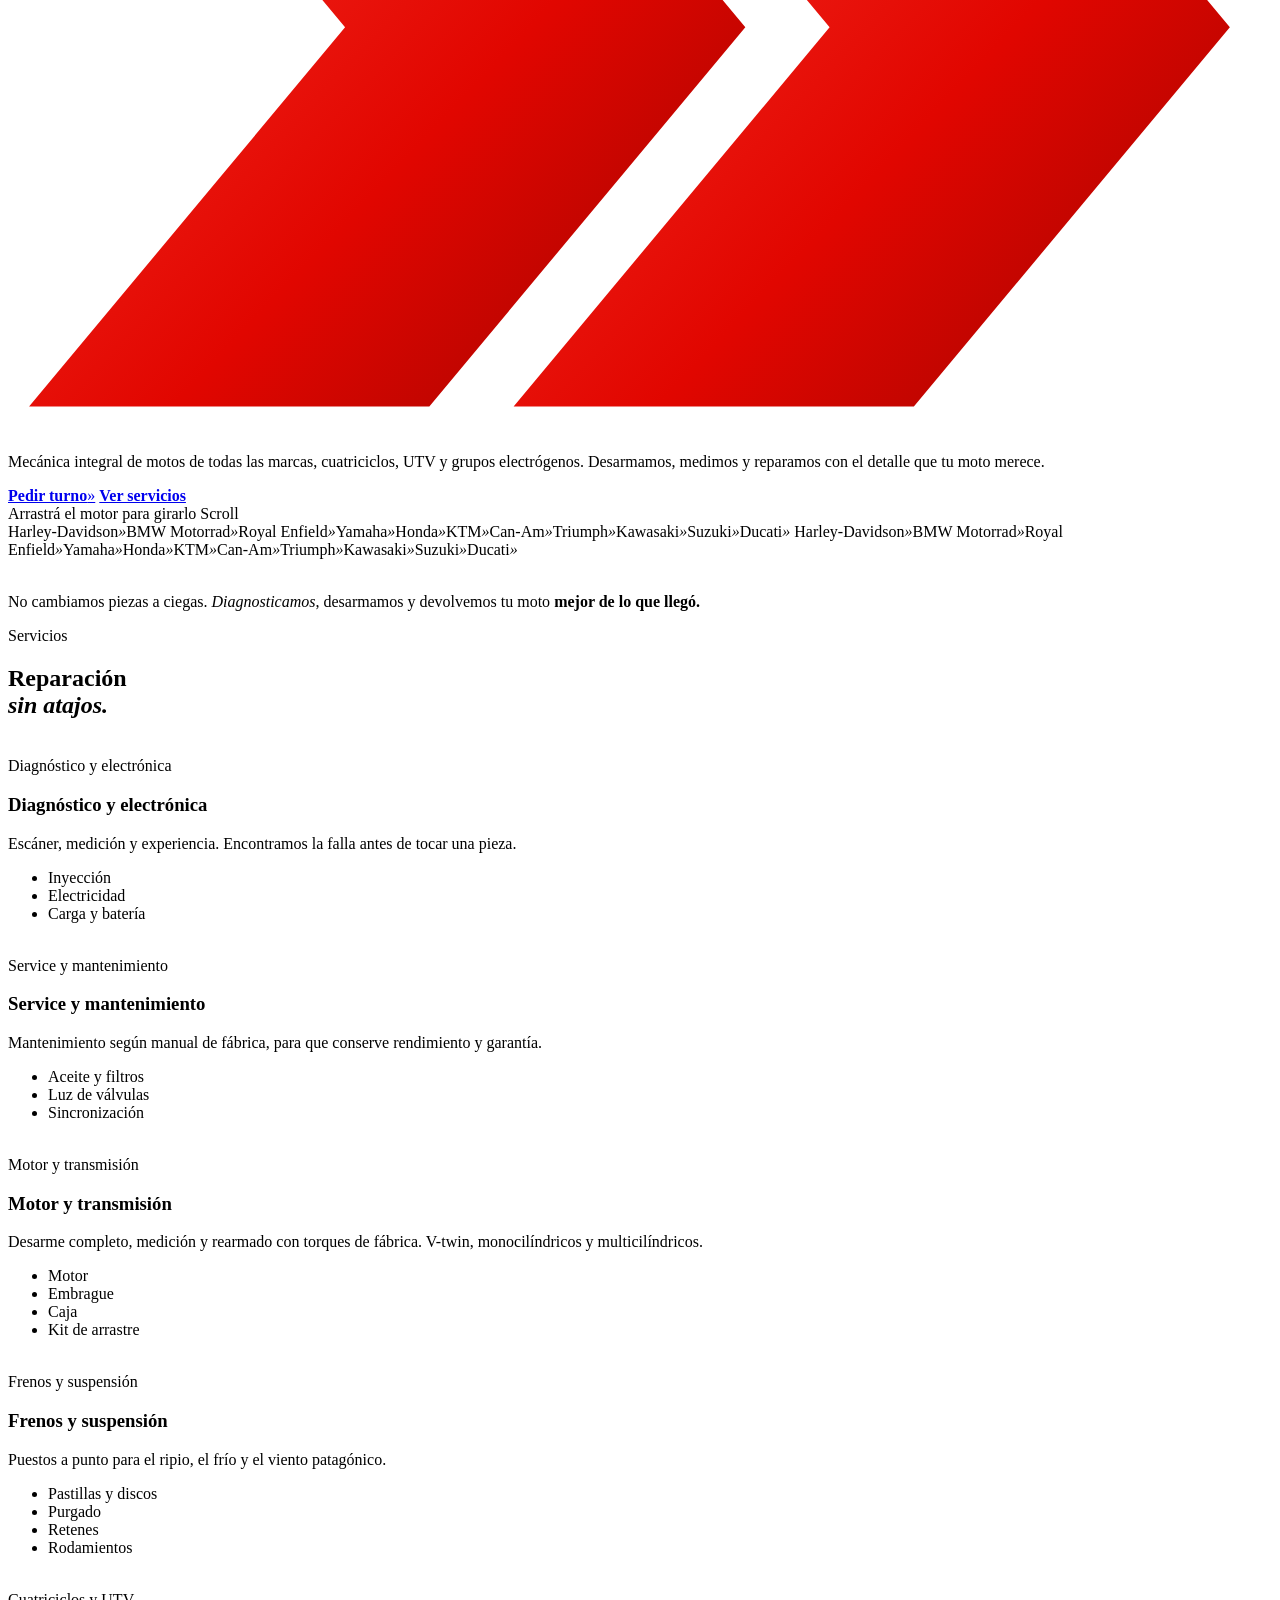
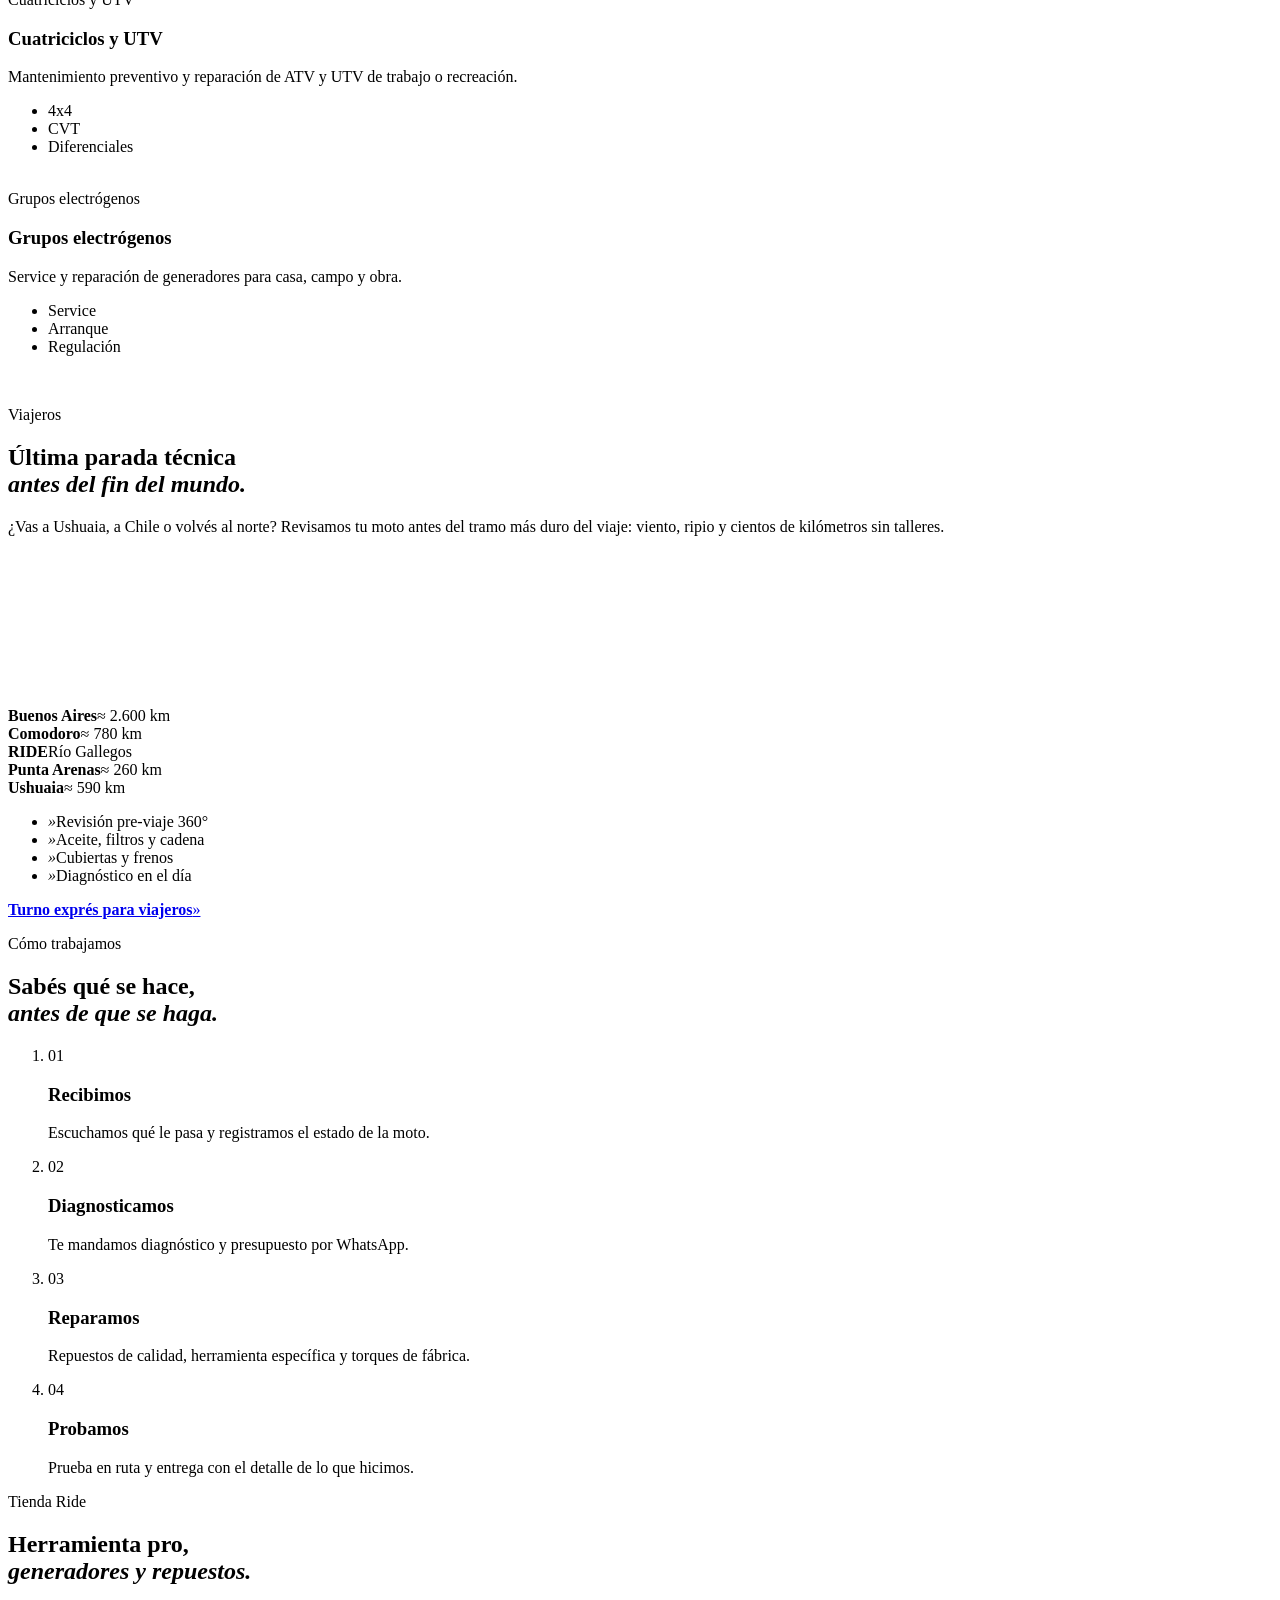
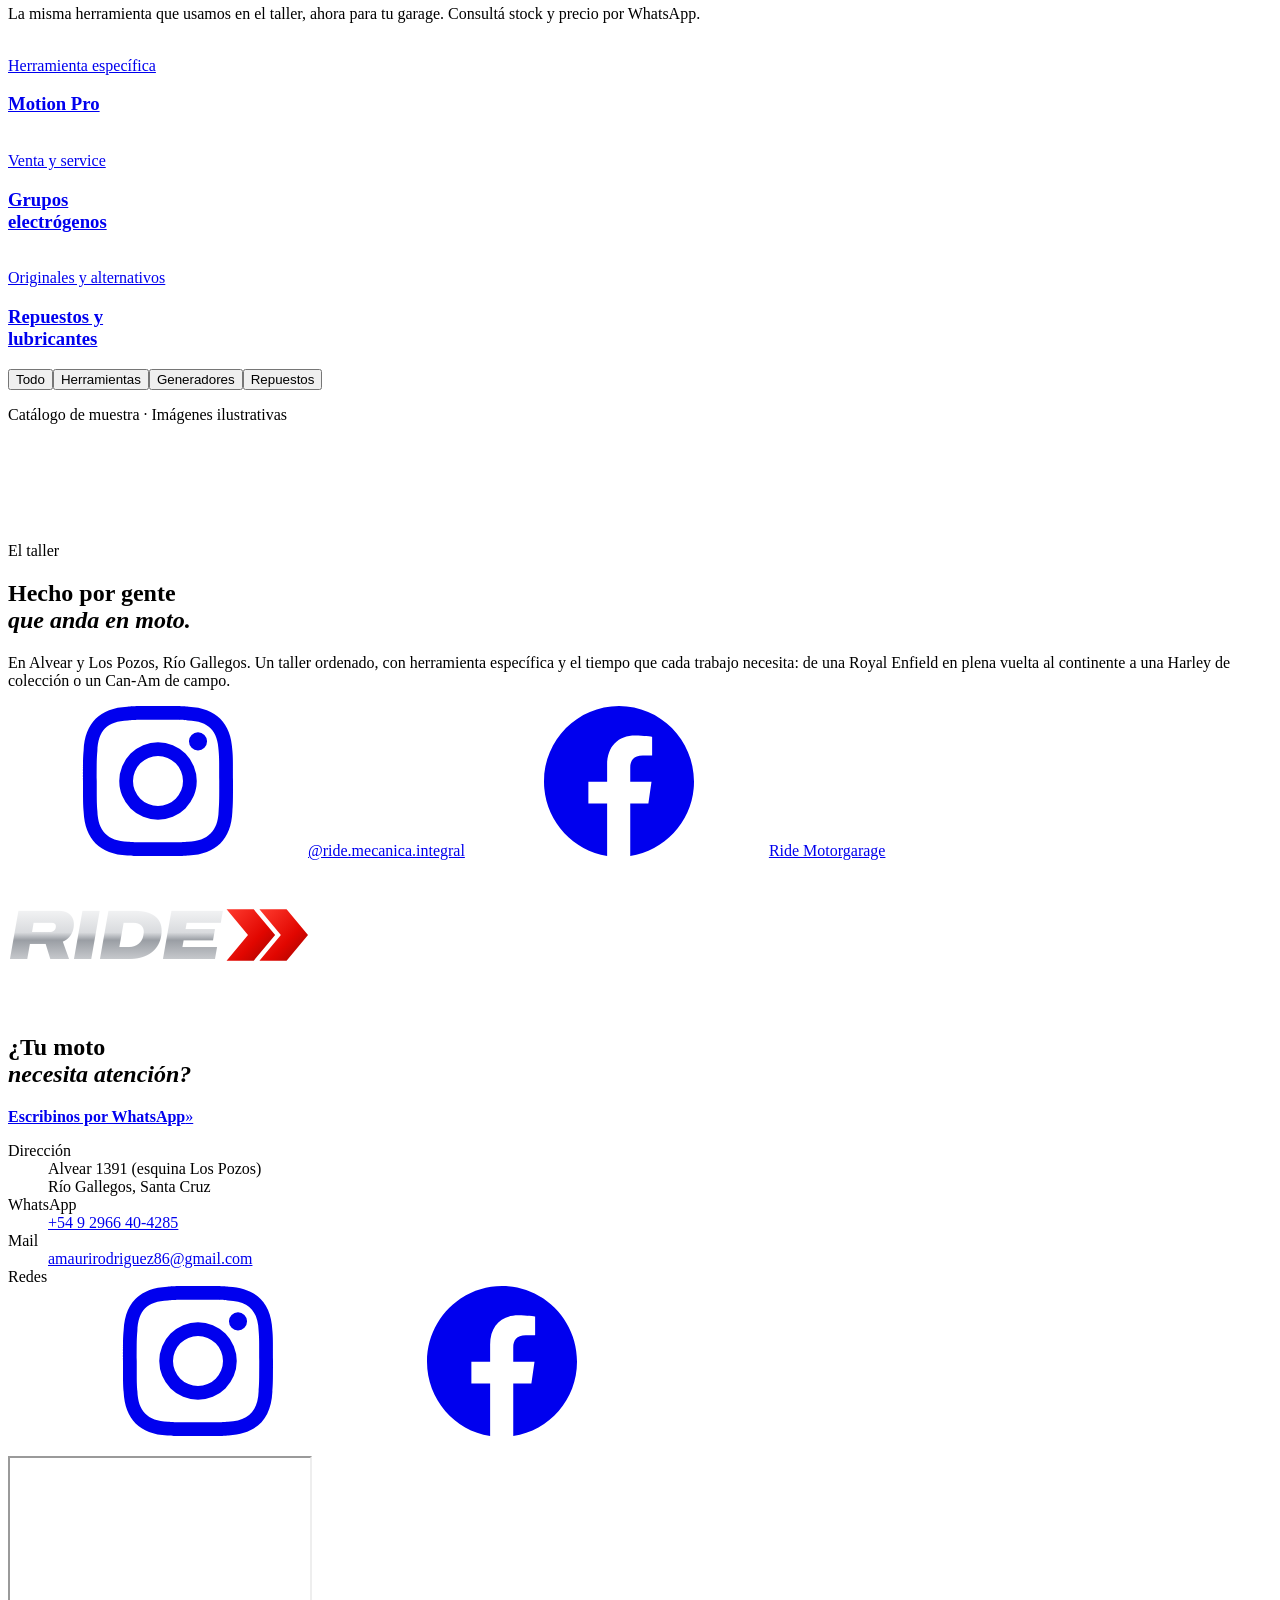
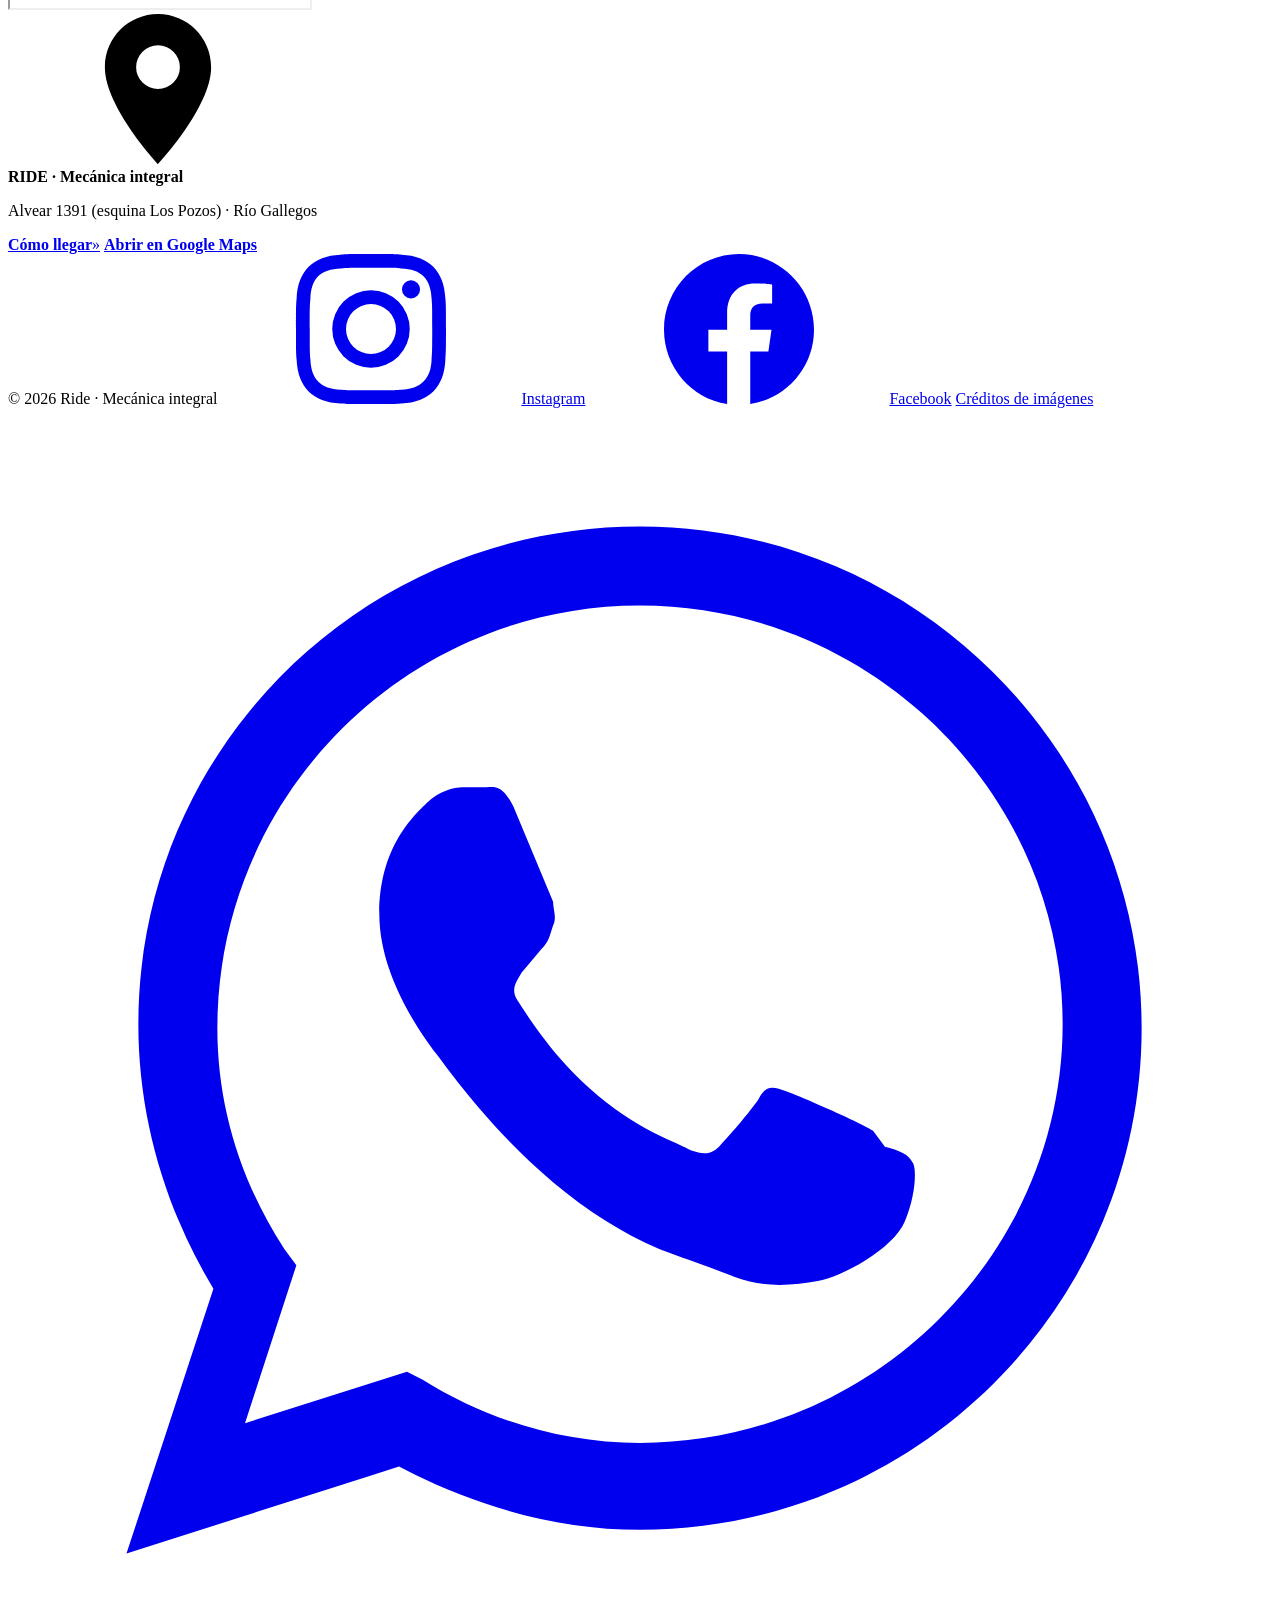
==== commit 8b520c5f: "Viajeros: sin 'Ruta 3', cuatro puntos en una línea, botón más arriba, fundido de la foto corregido C" ====
--- a/src/index.html
+++ b/src/index.html
@@ -4,7 +4,7 @@
 <meta charset="utf-8">
 <meta name="viewport" content="width=device-width, initial-scale=1, viewport-fit=cover">
 <title>RIDE · Mecánica integral de motos · Río Gallegos</title>
-<meta name="description" content="Ride: taller premium de motos de todas las marcas, cuatriciclos, UTV y grupos electrógenos en Río Gallegos, Santa Cruz. Alvear 1391. Diagnóstico, service, motor, frenos y suspensión. Última parada técnica de la Ruta 3 antes de Ushuaia.">
+<meta name="description" content="Ride: taller premium de motos de todas las marcas, cuatriciclos, UTV y grupos electrógenos en Río Gallegos, Santa Cruz. Alvear 1391. Diagnóstico, service, motor, frenos y suspensión. Última parada técnica antes de Ushuaia.">
 <meta name="robots" content="noindex">
 <meta name="theme-color" content="#070708">
 <link rel="icon" href="img/favicon.svg" type="image/svg+xml">
@@ -210,7 +210,7 @@
 <section class="travel" id="viajeros">
   <div class="travel__bg parallax"><img src="img/m/ruta-torres.jpg" srcset="img/m/ruta-torres.jpg 1200w, img/ruta-torres.jpg 2400w" sizes="100vw" alt="" loading="lazy"></div>
   <div class="travel__in">
-    <p class="sec-label" data-i18n="travel.label">Viajeros · Ruta 3</p>
+    <p class="sec-label" data-i18n="travel.label">Viajeros</p>
     <h2 class="sec-title reveal-up" data-i18n-html="travel.title">Última parada técnica<br><em>antes del fin del mundo.</em></h2>
     <p class="travel__p" data-i18n="travel.p">¿Vas a Ushuaia, a Chile o volvés al norte? Revisamos tu moto antes del tramo más duro del viaje: viento, ripio y cientos de kilómetros sin talleres.</p>
     <div class="route" id="route">
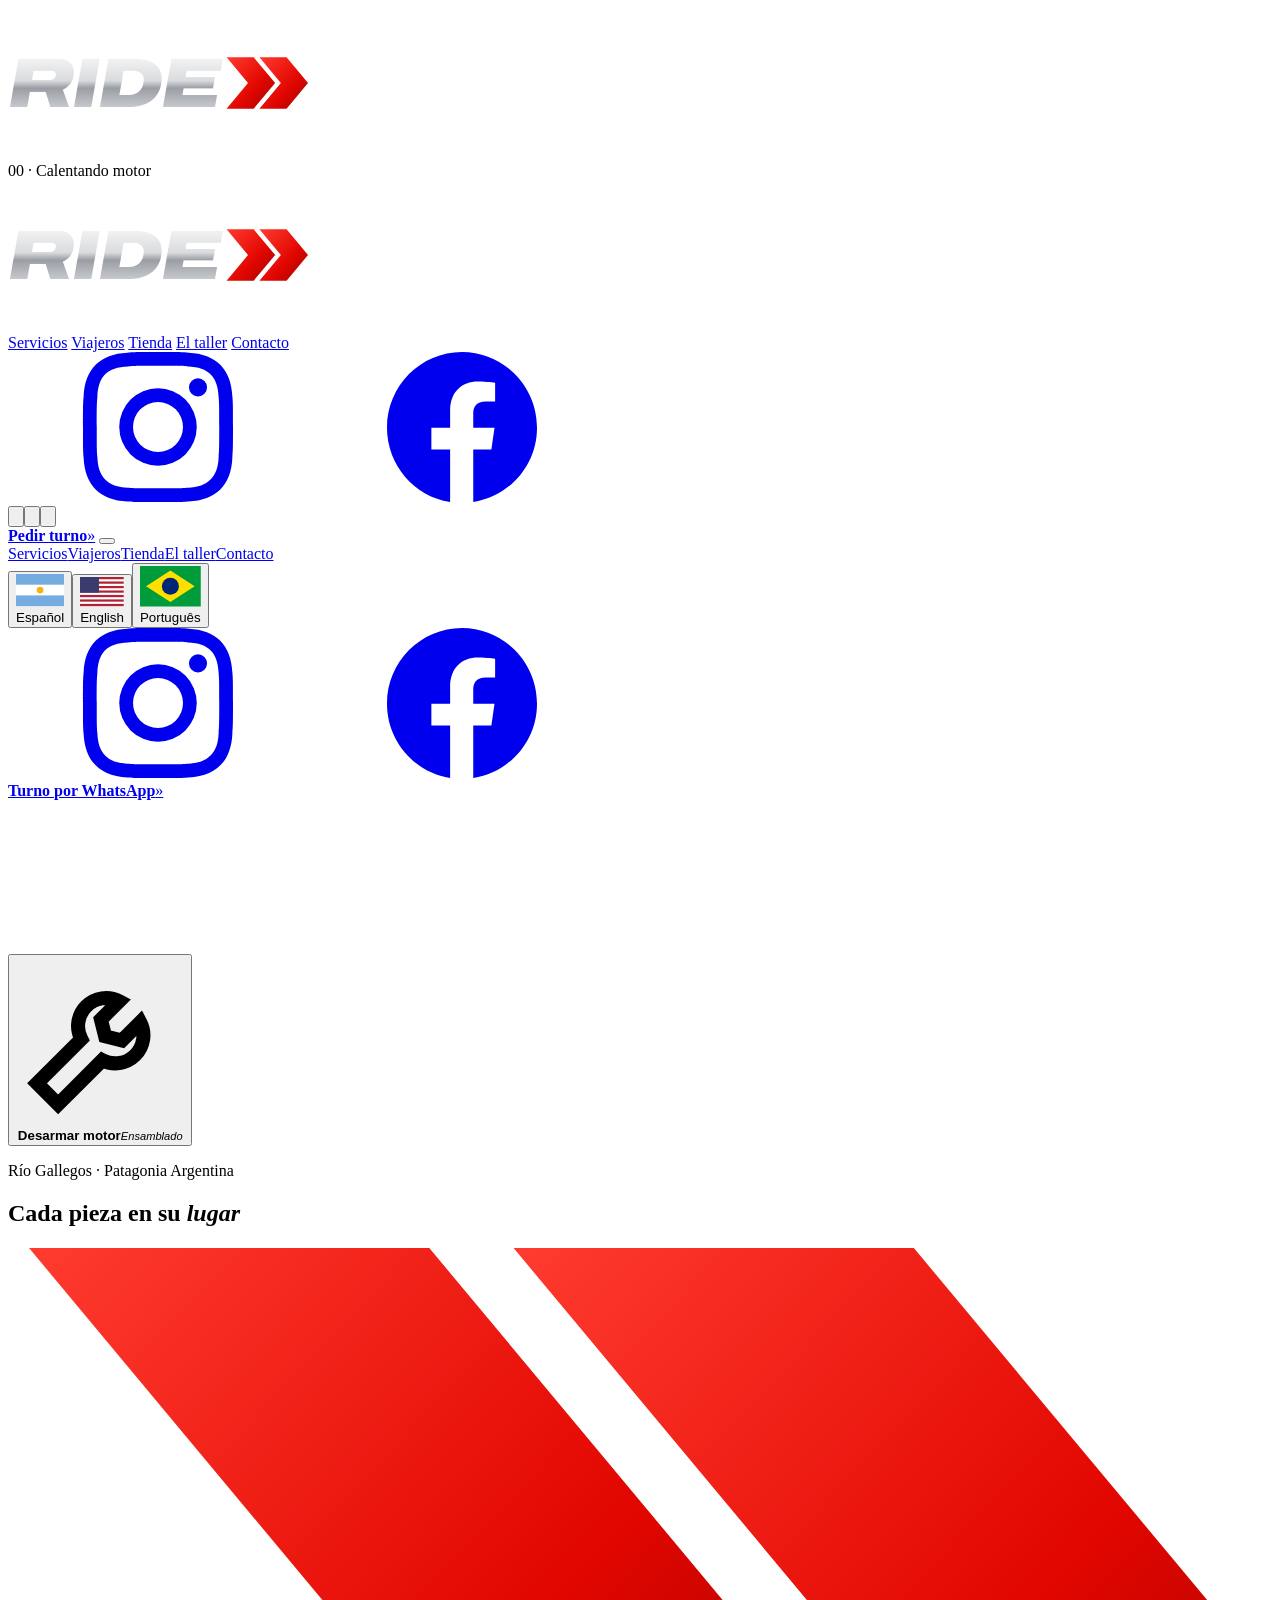
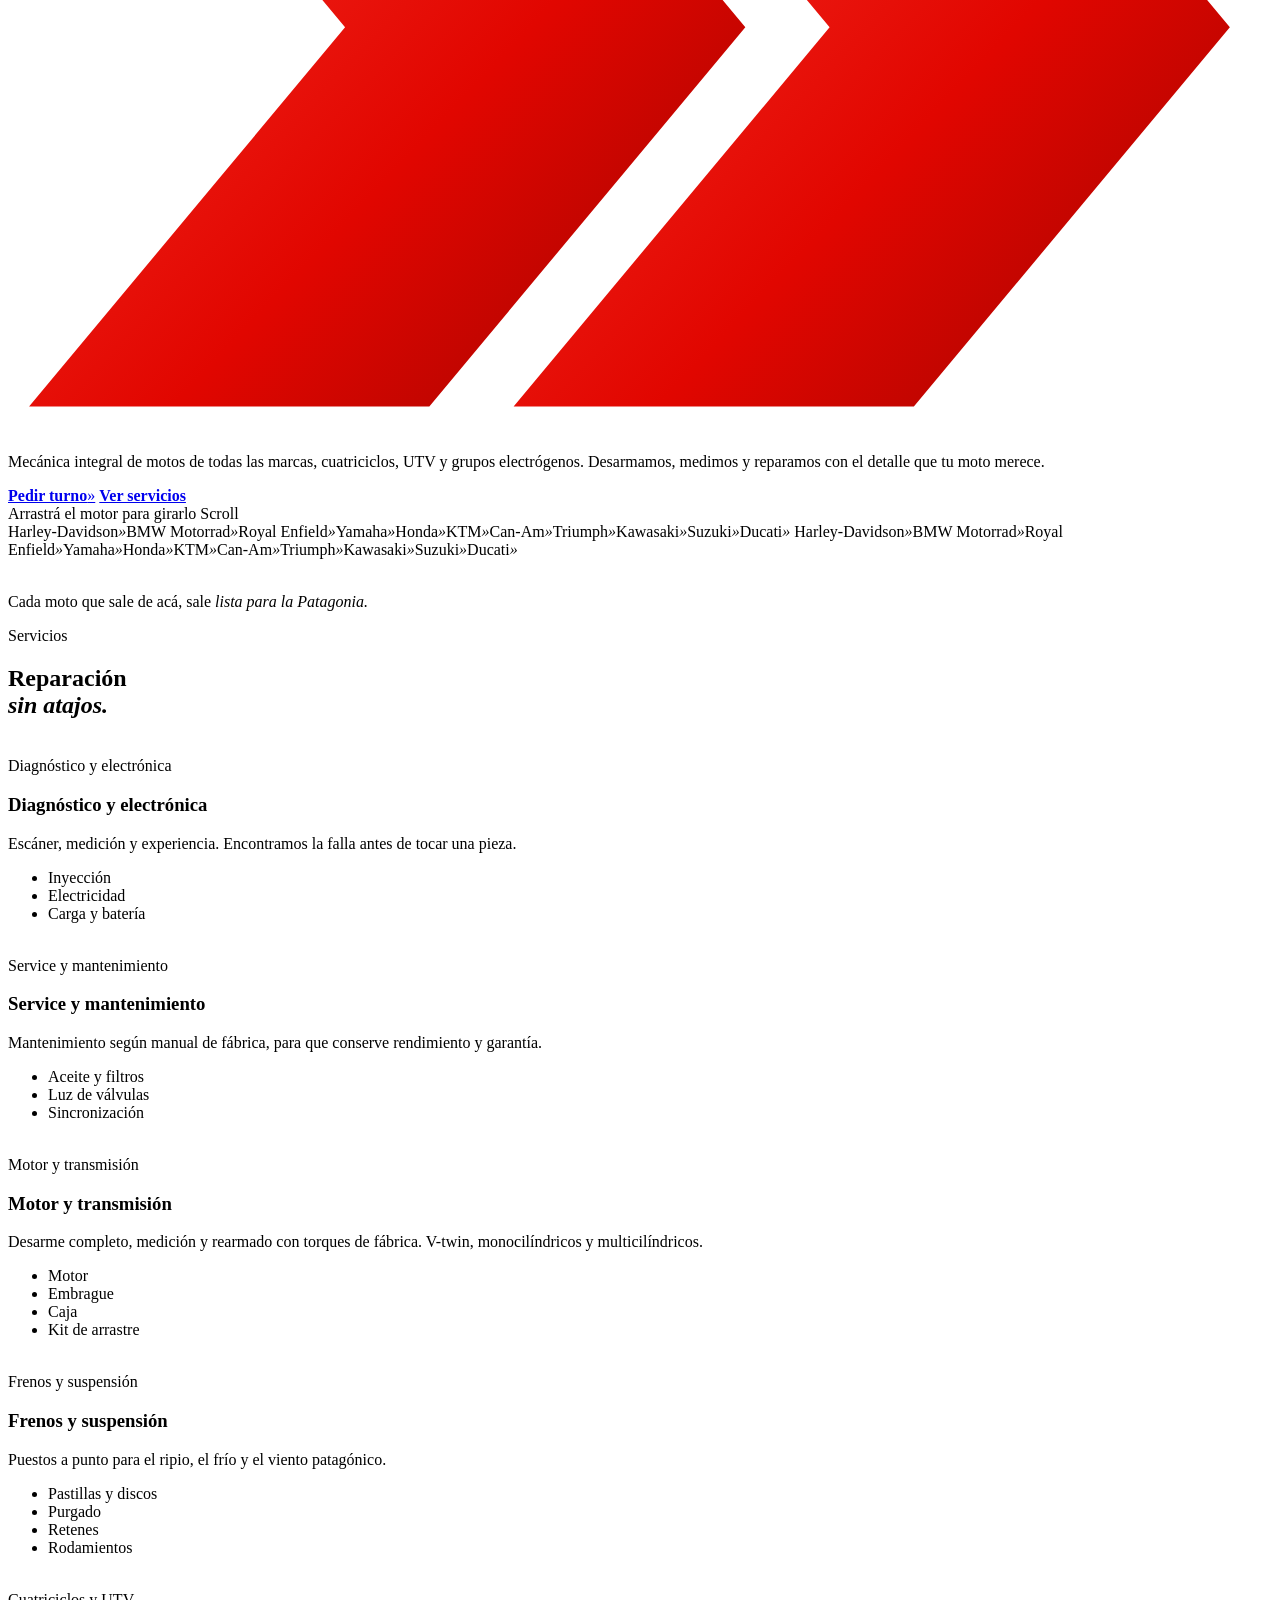
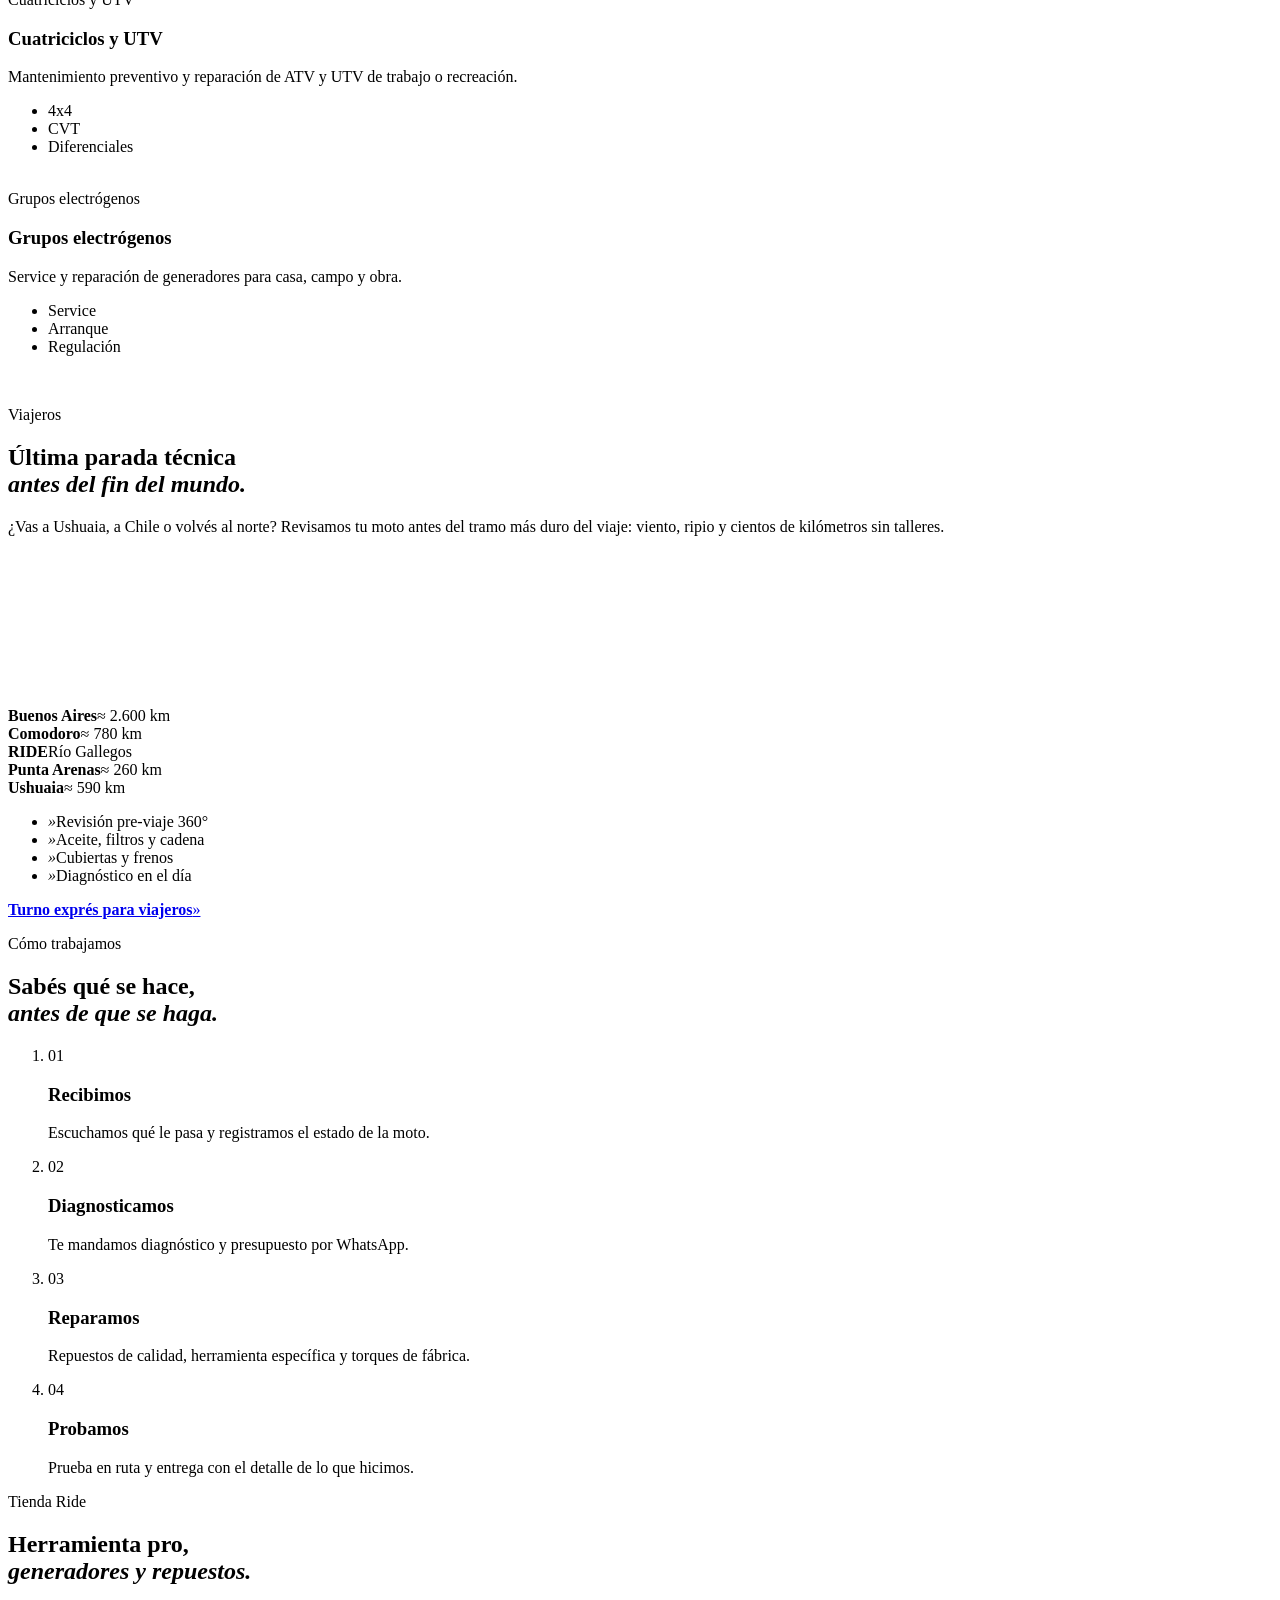
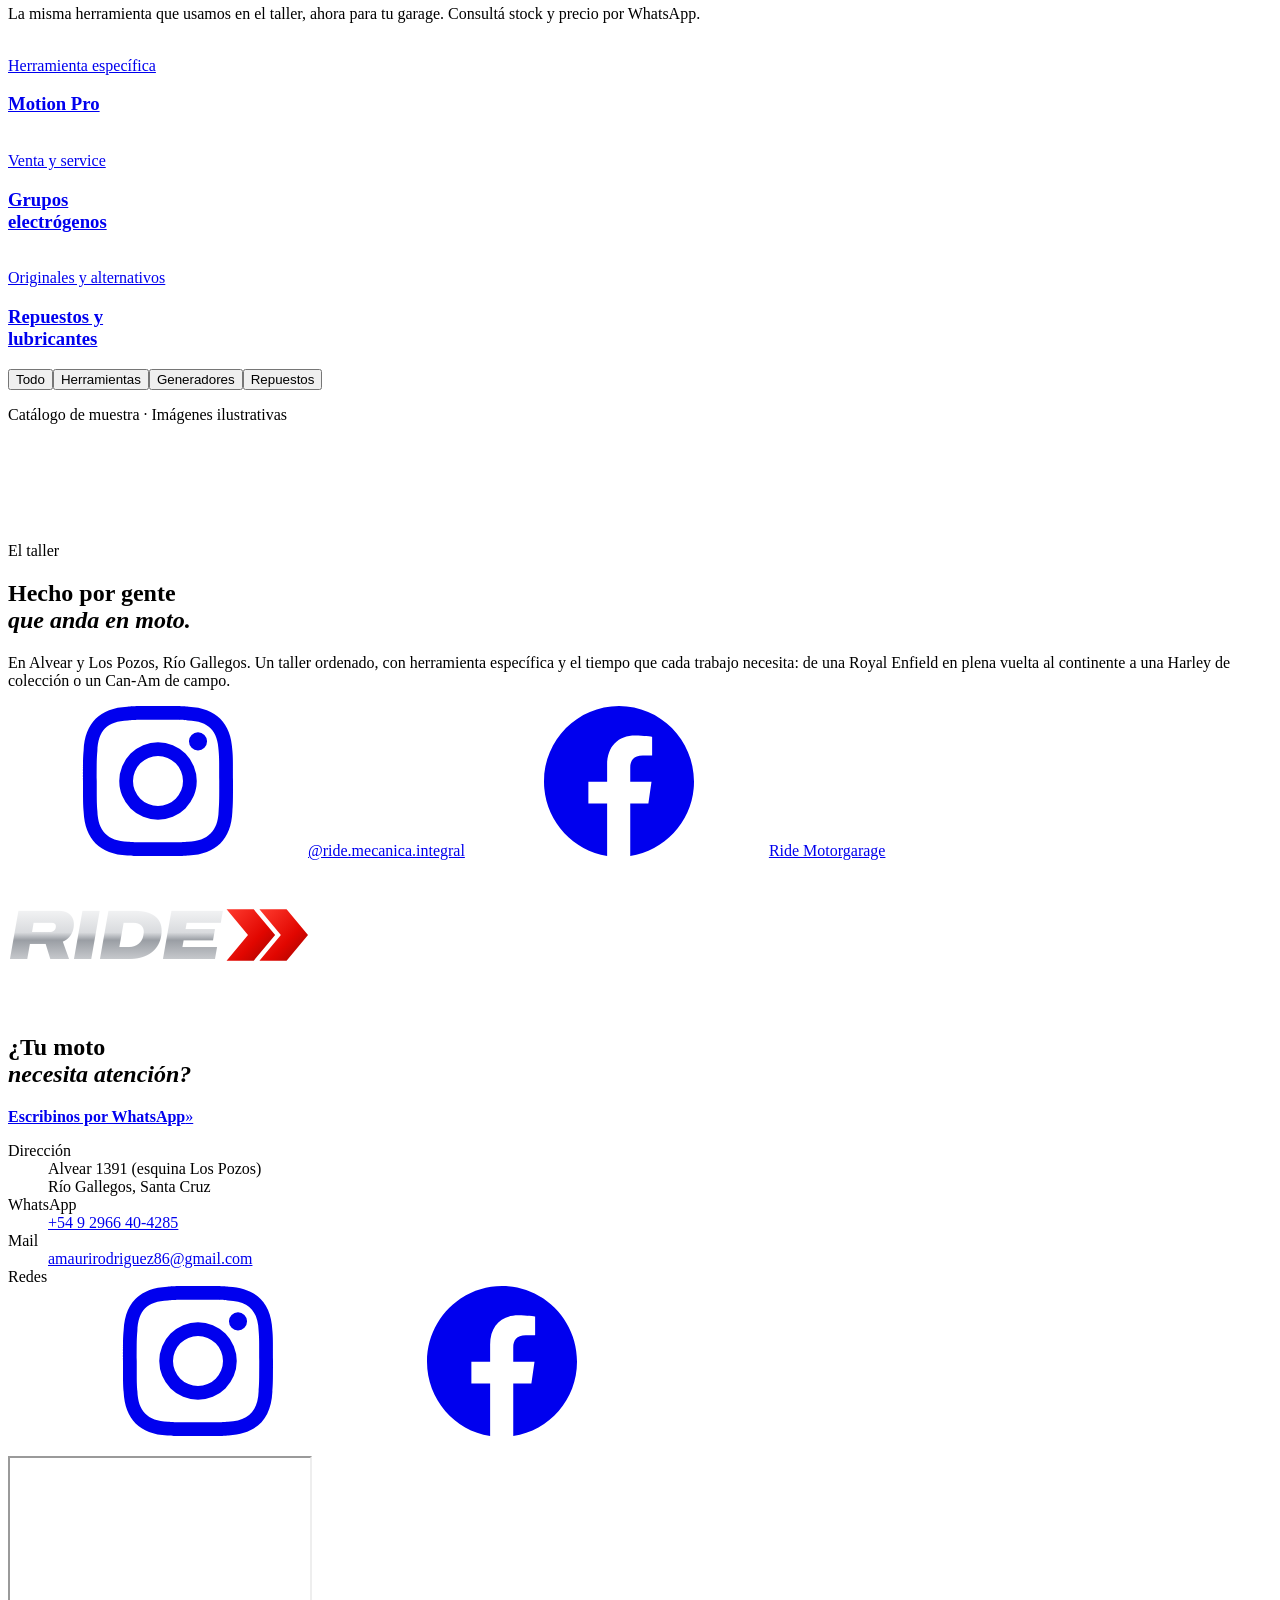
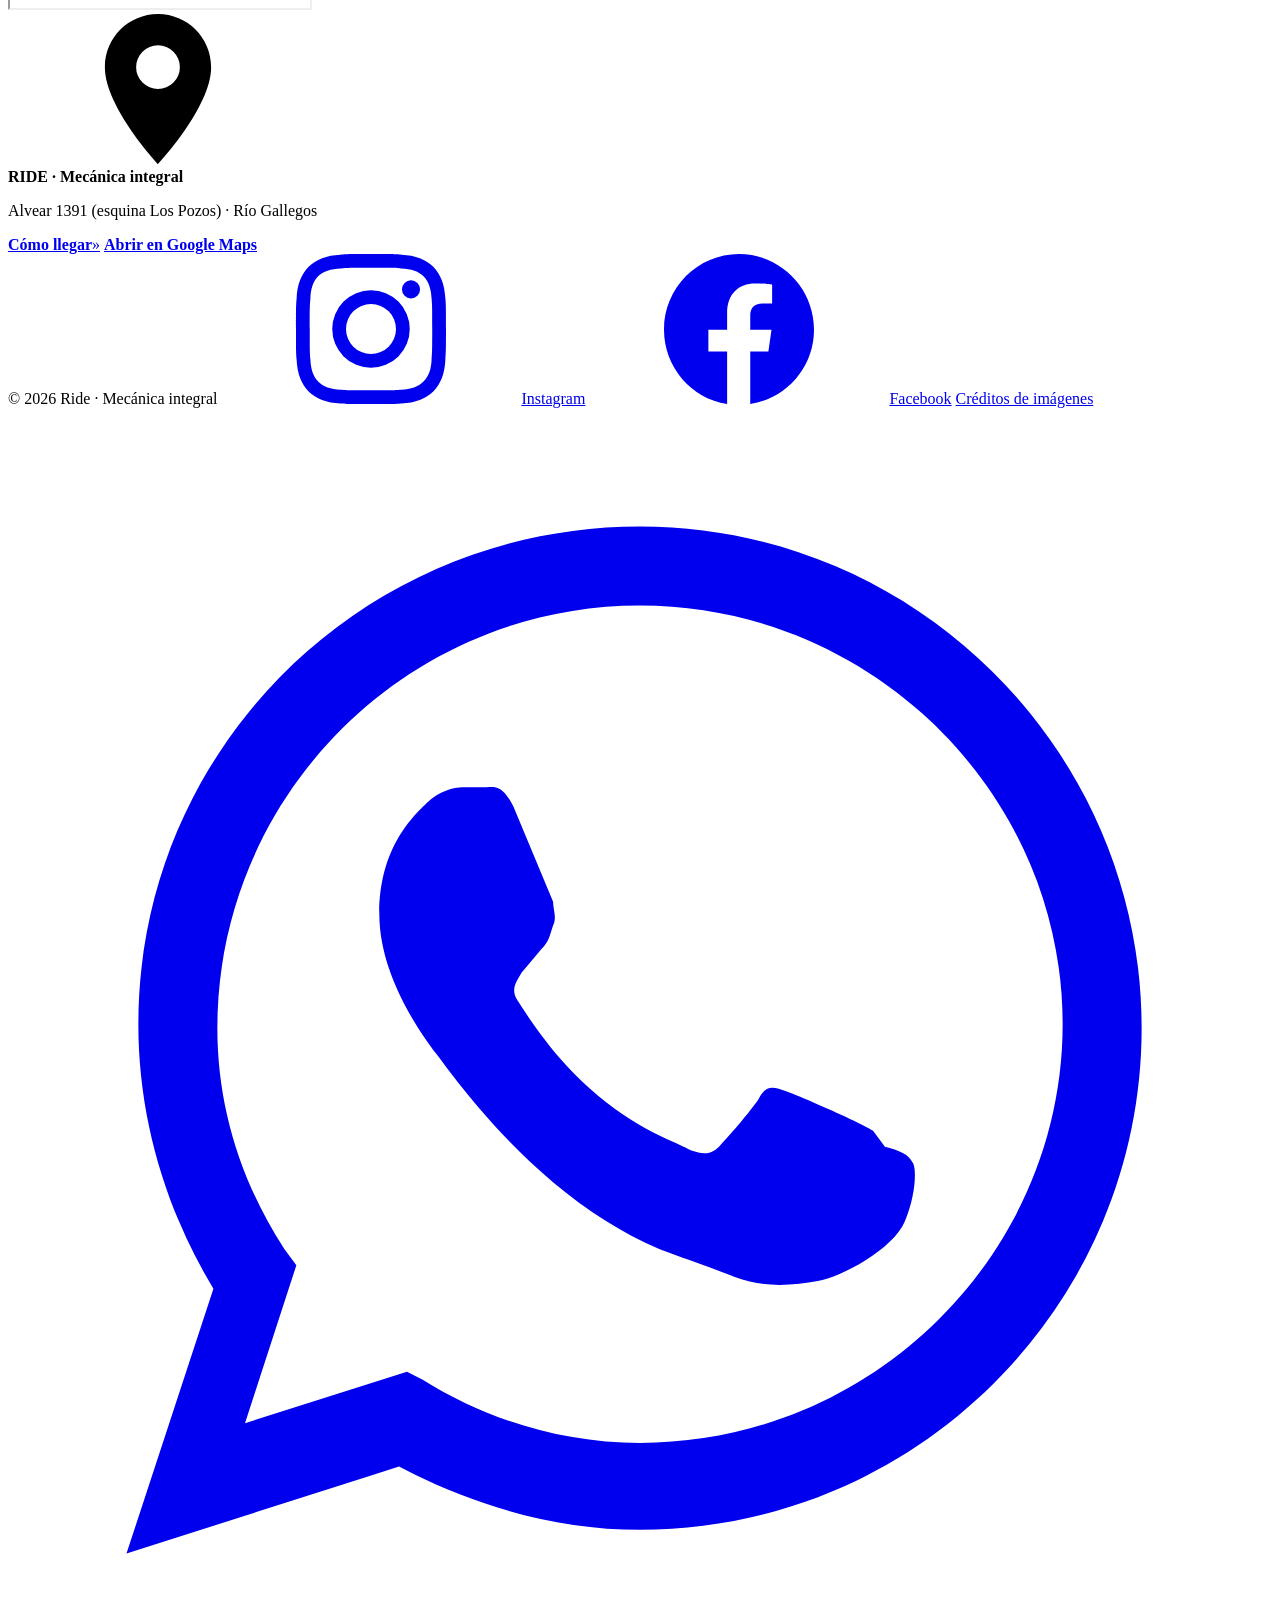
==== commit 89f8fe74: "Manifiesto: 'Cada moto que sale de acá, sale lista para la Patagonia.' (ES/EN/PT) Co-Authored-By: Cl" ====
--- a/src/index.html
+++ b/src/index.html
@@ -139,7 +139,7 @@
 <!-- ===== MANIFIESTO ===== -->
 <section class="manifesto">
   <div class="manifesto__img parallax"><img src="img/m/motor-negro.jpg" srcset="img/m/motor-negro.jpg 1200w, img/motor-negro.jpg 2400w" sizes="100vw" alt="" loading="lazy"></div>
-  <p class="manifesto__txt reveal-words" data-i18n-html="manifesto">No cambiamos piezas a ciegas. <em>Diagnosticamos</em>, desarmamos y devolvemos tu moto <strong>mejor de lo que llegó.</strong></p>
+  <p class="manifesto__txt reveal-words" data-i18n-html="manifesto"><span class="mf">Cada moto que sale de acá,</span> <span class="mf">sale <em>lista para la Patagonia.</em></span></p>
 </section>
 
 <!-- ===== SERVICIOS ===== -->
